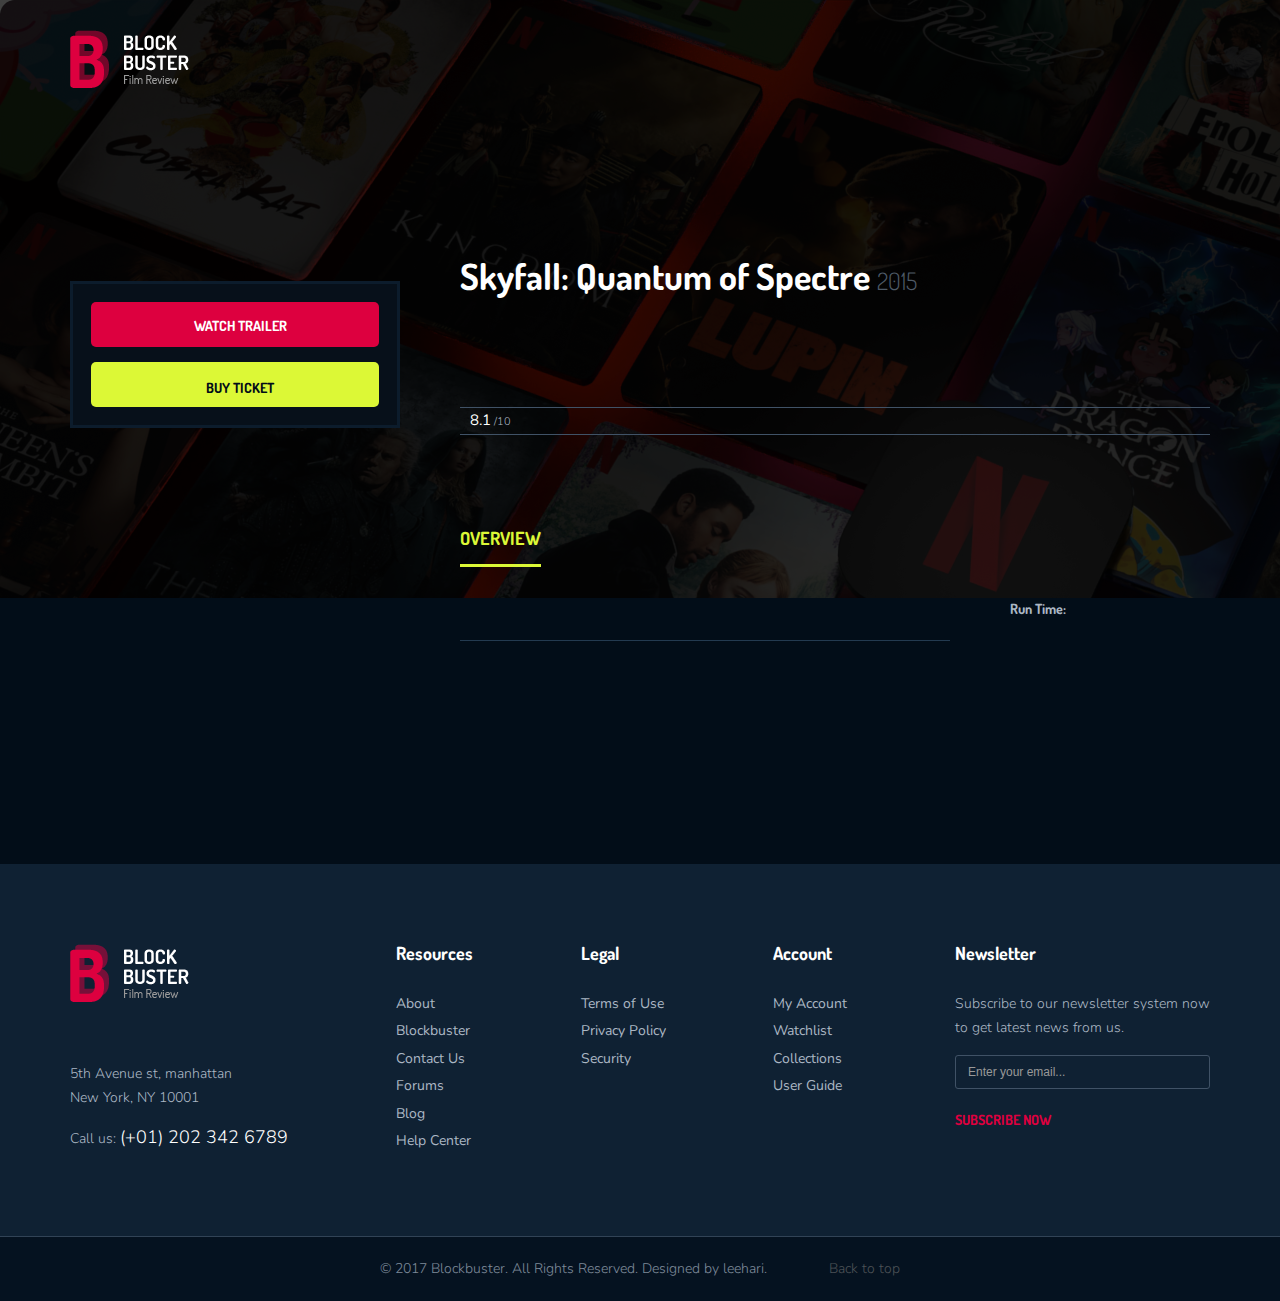
==== moviesingle.html @ 3e3ac603 "in progress" ====
<!DOCTYPE html>
<!--[if IE 7]>
<html class="ie ie7 no-js" lang="en-US">
<![endif]-->
<!--[if IE 8]>
<html class="ie ie8 no-js" lang="en-US">
<![endif]-->
<!--[if !(IE 7) | !(IE 8)  ]><!-->
<html lang="en" class="no-js">
<head>
	<!-- Basic need -->
	<title>Movie Rating</title>
	<meta charset="UTF-8">
	<meta name="description" content="">
	<meta name="keywords" content="">
	<meta name="author" content="">
	<link rel="profile" href="#">

    <!--Google Font-->
    <link rel="stylesheet" href='http://fonts.googleapis.com/css?family=Dosis:400,700,500|Nunito:300,400,600' />
	<!-- Mobile specific meta -->
	<meta name=viewport content="width=device-width, initial-scale=1">
	<meta name="format-detection" content="telephone-no">

	<!-- CSS files -->
	<link rel="stylesheet" href="css/style.css">

</head>
<body>
<!--preloading-->
<div id="preloader">
    <img class="logo" src="images/logo1.png" alt="" width="119" height="58">
    <div id="status">
        <span></span>
        <span></span>
    </div>
</div>
<!--end of preloading-->
<!--login form popup-->
<div class="login-wrapper" id="login-content">
    <div class="login-content">
        <a href="#" class="close">x</a>
        <h3>Login</h3>
        <form method="post" action="login.php">
        	<div class="row">
        		 <label for="username">
                    Username:
                    <input type="text" name="username" id="username" placeholder="Hugh Jackman" pattern="^[a-zA-Z][a-zA-Z0-9-_\.]{8,20}$" required="required" />
                </label>
        	</div>

            <div class="row">
            	<label for="password">
                    Password:
                    <input type="password" name="password" id="password" placeholder="******" pattern="(?=^.{8,}$)((?=.*\d)|(?=.*\W+))(?![.\n])(?=.*[A-Z])(?=.*[a-z]).*$" required="required" />
                </label>
            </div>
            <div class="row">
            	<div class="remember">
					<div>
						<input type="checkbox" name="remember" value="Remember me"><span>Remember me</span>
					</div>
            		<a href="#">Forget password ?</a>
            	</div>
            </div>
           <div class="row">
           	 <button type="submit">Login</button>
           </div>
        </form>
        <div class="row">
        	<p>Or via social</p>
            <div class="social-btn-2">
            	<a class="fb" href="#"><i class="ion-social-facebook"></i>Facebook</a>
            	<a class="tw" href="#"><i class="ion-social-twitter"></i>twitter</a>
            </div>
        </div>
    </div>
</div>
<!--end of login form popup-->
<!--signup form popup-->
<div class="login-wrapper"  id="signup-content">
    <div class="login-content">
        <a href="#" class="close">x</a>
        <h3>sign up</h3>
        <form method="post" action="signup.php">
            <div class="row">
                 <label for="username-2">
                    Username:
                    <input type="text" name="username" id="username-2" placeholder="Hugh Jackman" pattern="^[a-zA-Z][a-zA-Z0-9-_\.]{8,20}$" required="required" />
                </label>
            </div>

            <div class="row">
                <label for="email-2">
                    your email:
                    <input type="password" name="email" id="email-2" placeholder="" pattern="(?=^.{8,}$)((?=.*\d)|(?=.*\W+))(?![.\n])(?=.*[A-Z])(?=.*[a-z]).*$" required="required" />
                </label>
            </div>
             <div class="row">
                <label for="password-2">
                    Password:
                    <input type="password" name="password" id="password-2" placeholder="" pattern="(?=^.{8,}$)((?=.*\d)|(?=.*\W+))(?![.\n])(?=.*[A-Z])(?=.*[a-z]).*$" required="required" />
                </label>
            </div>
             <div class="row">
                <label for="repassword-2">
                    re-type Password:
                    <input type="password" name="password" id="repassword-2" placeholder="" pattern="(?=^.{8,}$)((?=.*\d)|(?=.*\W+))(?![.\n])(?=.*[A-Z])(?=.*[a-z]).*$" required="required" />
                </label>
            </div>
           <div class="row">
             <button type="submit">sign up</button>
           </div>
        </form>
    </div>
</div>
<!--end of signup form popup-->

<!-- BEGIN | Header -->
<header class="ht-header">
	<div class="container">
		<nav class="navbar navbar-default navbar-custom">
				<!-- Brand and toggle get grouped for better mobile display -->
				<div class="navbar-header logo">
				    <div class="navbar-toggle" data-toggle="collapse" data-target="#bs-example-navbar-collapse-1">
					    <span class="sr-only">Toggle navigation</span>
					    <div id="nav-icon1">
							<span></span>
							<span></span>
							<span></span>
						</div>
				    </div>
				    <a href="moviegridfw.html"><img class="logo" src="/images/logo1.png" alt="" width="119" height="58"></a>
			    </div>
				<!-- Collect the nav links, forms, and other content for toggling -->

			<!-- /.navbar-collapse -->
	    </nav>

	</div>
</header>
<!-- END | Header -->

<div class="hero mv-single-hero">
	<div class="container">
		<div class="row">
			<div class="col-md-12">
				<!-- <h1> movie listing - list</h1>
				<ul class="breadcumb">
					<li class="active"><a href="#">Home</a></li>
					<li> <span class="ion-ios-arrow-right"></span> movie listing</li>
				</ul> -->
			</div>
		</div>
	</div>
</div>
<div class="page-single movie-single movie_single">
	<div class="container">
		<div class="row ipad-width2">
			<div class="col-md-4 col-sm-12 col-xs-12">
				<div class="movie-img sticky-sb">
					<img id="details_image" src="" alt="">
					<div class="movie-btn">
						<div class="btn-transform transform-vertical red">
							<div><a href="#" class="item item-1 redbtn"> <i class="ion-play"></i> Watch Trailer</a></div>
							<div><a href="https://www.youtube.com/embed/o-0hcF97wy0" class="item item-2 redbtn fancybox-media hvr-grow"><i class="ion-play"></i></a></div>
						</div>
						<div class="btn-transform transform-vertical">
							<div><a href="#" class="item item-1 yellowbtn"> <i class="ion-card"></i> Buy ticket</a></div>
							<div><a href="#" class="item item-2 yellowbtn"><i class="ion-card"></i></a></div>
						</div>
					</div>
				</div>
			</div>
			<div class="col-md-8 col-sm-12 col-xs-12">
				<div class="movie-single-ct main-content">
					<h1 class="bd-hd">Skyfall: Quantum of Spectre <span>2015</span></h1>
					<div class="social-btn">
						<div class="hover-bnt">
							<div class="hvr-item">
								<a href="#" class="hvr-grow"><i class="ion-social-facebook"></i></a>
								<a href="#" class="hvr-grow"><i class="ion-social-twitter"></i></a>
								<a href="#" class="hvr-grow"><i class="ion-social-googleplus"></i></a>
								<a href="#" class="hvr-grow"><i class="ion-social-youtube"></i></a>
							</div>
						</div>
					</div>
					<div class="movie-rate">
						<div class="rate">
							<i class="ion-android-star"></i>
							<p><span>8.1</span> /10<br>
							</p>
						</div>
					</div>
					<div class="movie-tabs">
						<div class="tabs">
							<ul class="tab-links tabs-mv">
								<li class="active"><a href="#overview">Overview</a></li>
							</ul>
						    <div class="tab-content">
						        <div id="overview" class="tab active">
						            <div class="row">
						            	<div class="col-md-8 col-sm-12 col-xs-12">
						            		<p id="movie_subject"></p>
						            		<div class="title-hd-sm">

											</div>
											<div class="mvsingle-item ov-item">
												<a class="img-lightbox"  data-fancybox-group="gallery" href="images/uploads/image11.jpg" ><img src="/images/uploads/image1.jpg" alt=""></a>
												<a class="img-lightbox"  data-fancybox-group="gallery" href="images/uploads/image21.jpg" ><img src="/images/uploads/image2.jpg" alt=""></a>
												<a class="img-lightbox"  data-fancybox-group="gallery" href="images/uploads/image31.jpg" ><img src="/images/uploads/image3.jpg" alt=""></a>
												<div class="vd-it">
													<img class="vd-img" src="/images/uploads/image4.jpg" alt="">
													<a class="fancybox-media hvr-grow" href="https://www.youtube.com/embed/o-0hcF97wy0"><img src="/images/uploads/play-vd.png" alt=""></a>
												</div>
											</div>
											<!-- movie cast -->
											<div class="mvcast-item">

											</div>
						            	</div>
						            	<div class="col-md-4 col-xs-12 col-sm-12">
						            		<div class="sb-it">
						            			<h6>Run Time:</h6>
						            			<p id="run_time"></p>
						            		</div>
						            		<div class="ads">
												<img src="/images/uploads/ads1.png" alt="">
											</div>
						            	</div>
						            </div>
						        </div>
						        <div id="reviews" class="tab review">
						           <div class="row">
						            	<div class="rv-hd">
						            		<div class="div">
							            		<h3>Related Movies To</h3>
						       	 				<h2>Skyfall: Quantum of Spectre</h2>
							            	</div>
							            	<a href="#" class="redbtn">Write Review</a>
						            	</div>
						            	<div class="topbar-filter">
											<p>Found <span>56 reviews</span> in total</p>
											<label>Filter by:</label>
											<select>
												<option value="popularity">Popularity Descending</option>
												<option value="popularity">Popularity Ascending</option>
												<option value="rating">Rating Descending</option>
												<option value="rating">Rating Ascending</option>
												<option value="date">Release date Descending</option>
												<option value="date">Release date Ascending</option>
											</select>
										</div>
										<div class="mv-user-review-item">
											<div class="user-infor">
												<img src="/images/uploads/userava1.jpg" alt="">
												<div>
													<h3>Best Marvel movie in my opinion</h3>
													<div class="no-star">
														<i class="ion-android-star"></i>
														<i class="ion-android-star"></i>
														<i class="ion-android-star"></i>
														<i class="ion-android-star"></i>
														<i class="ion-android-star"></i>
														<i class="ion-android-star"></i>
														<i class="ion-android-star"></i>
														<i class="ion-android-star"></i>
														<i class="ion-android-star"></i>
														<i class="ion-android-star last"></i>
													</div>
													<p class="time">
														17 December 2016 by <a href="#"> hawaiipierson</a>
													</p>
												</div>
											</div>
											<p>This is by far one of my favorite movies from the MCU. The introduction of new Characters both good and bad also makes the movie more exciting. giving the characters more of a back story can also help audiences relate more to different characters better, and it connects a bond between the audience and actors or characters. Having seen the movie three times does not bother me here as it is as thrilling and exciting every time I am watching it. In other words, the movie is by far better than previous movies (and I do love everything Marvel), the plotting is splendid (they really do out do themselves in each film, there are no problems watching it more than once.</p>
										</div>
						        </div>
						        </div>


						            </div>
					       	 	</div>
					       	 	<div id="media" class="tab">
						        	<div class="row">
										</div>
						        	</div>
					       	 	</div>
					       	 		</div>
					       	 	</div>
						    </div>
						</div>
					</div>
				</div>
			</div>
		</div>
	</div>
</div>
<!-- footer section-->
<footer class="ht-footer">
	<div class="container">
		<div class="flex-parent-ft">
			<div class="flex-child-ft item1">
				 <a href="index.html"><img class="logo" src="images/logo1.png" alt=""></a>
				 <p>5th Avenue st, manhattan<br>
				New York, NY 10001</p>
				<p>Call us: <a href="#">(+01) 202 342 6789</a></p>
			</div>
			<div class="flex-child-ft item2">
				<h4>Resources</h4>
				<ul>
					<li><a href="#">About</a></li>
					<li><a href="#">Blockbuster</a></li>
					<li><a href="#">Contact Us</a></li>
					<li><a href="#">Forums</a></li>
					<li><a href="#">Blog</a></li>
					<li><a href="#">Help Center</a></li>
				</ul>
			</div>
			<div class="flex-child-ft item3">
				<h4>Legal</h4>
				<ul>
					<li><a href="#">Terms of Use</a></li>
					<li><a href="#">Privacy Policy</a></li>
					<li><a href="#">Security</a></li>
				</ul>
			</div>
			<div class="flex-child-ft item4">
				<h4>Account</h4>
				<ul>
					<li><a href="#">My Account</a></li>
					<li><a href="#">Watchlist</a></li>
					<li><a href="#">Collections</a></li>
					<li><a href="#">User Guide</a></li>
				</ul>
			</div>
			<div class="flex-child-ft item5">
				<h4>Newsletter</h4>
				<p>Subscribe to our newsletter system now <br> to get latest news from us.</p>
				<form action="#">
					<input type="text" placeholder="Enter your email...">
				</form>
				<a href="#" class="btn">Subscribe now <i class="ion-ios-arrow-forward"></i></a>
			</div>
		</div>
	</div>
	<div class="ft-copyright">
		<div class="ft-left">
			<p>© 2017 Blockbuster. All Rights Reserved. Designed by leehari.</p>
		</div>
		<div class="backtotop">
			<p><a href="#" id="back-to-top">Back to top  <i class="ion-ios-arrow-thin-up"></i></a></p>
		</div>
	</div>
</footer>
<!-- end of footer section-->

<script src="js/jquery.js"></script>
<script src="js/plugins.js"></script>
<script src="js/plugins2.js"></script>
<script src="js/custom.js"></script>
</body>
</html>
---- css/style.css ----
/* ---------------- TABLE OF CONTENT ----------------------
	-----------------------------------------------------------
	-----------------------------------------------------------


	0. FRAMEWORK

	1. BASE
	   1.1. BASE
	   1.2. TYPOGRAPHY

	2. COMPONENT
	   2.1. PLUGINS
	   2.2. COMMON
	   2.3. MODULES

	3. SKELETON
	   3.1. PAGE
	   3.2. HEADER
	   3.3. FOOTER


	-----------------------------------------------------------
	-----------------------------------------------------------
------------------- END TABLE OF CONTENT ------------------*/
/* I. FRAMEWORK
***********************/
/*!
 * Bootstrap v3.3.5 (http://getbootstrap.com)
 * Copyright 2011-2015 Twitter, Inc.
 * Licensed under MIT (https://github.com/twbs/bootstrap/blob/master/LICENSE)
 */
/*! Source: https://github.com/h5bp/html5-boilerplate/blob/master/src/css/main.css */
@media print {
  *,
  *:before,
  *:after {
    background: transparent !important;
    color: #000 !important;
    box-shadow: none !important;
    text-shadow: none !important;
  }
  a,
  a:visited {
    text-decoration: underline;
  }
  a[href]:after {
    content: " (" attr(href) ")";
  }
  abbr[title]:after {
    content: " (" attr(title) ")";
  }
  a[href^="#"]:after,
  a[href^="javascript:"]:after {
    content: "";
  }
  pre,
  blockquote {
    border: 1px solid #999;
    page-break-inside: avoid;
  }
  thead {
    display: table-header-group;
  }
  tr,
  img {
    page-break-inside: avoid;
  }
  img {
    max-width: 100% !important;
  }
  p,
  h2,
  h3 {
    orphans: 3;
    widows: 3;
  }
  h2,
  h3 {
    page-break-after: avoid;
  }
  .navbar {
    display: none;
  }
  .btn > .caret,
  .dropup > .btn > .caret {
    border-top-color: #000 !important;
  }
  .label {
    border: 1px solid #000;
  }
  .table {
    border-collapse: collapse !important;
  }
  .table td,
  .table th {
    background-color: #fff !important;
  }
  .table-bordered th,
  .table-bordered td {
    border: 1px solid #ddd !important;
  }
}
.container {
  margin-right: auto;
  margin-left: auto;
  padding-left: 15px;
  padding-right: 15px;
}
@media (min-width: 768px) {
  .container {
    width: 750px;
  }
}
@media (min-width: 992px) {
  .container {
    width: 970px;
  }
}
@media (min-width: 1200px) {
  .container {
    width: 1170px;
  }
}
.container-fluid {
  margin-right: auto;
  margin-left: auto;
  padding-left: 15px;
  padding-right: 15px;
}
.row {
  margin-left: -15px;
  margin-right: -15px;
}
.col-xs-1, .col-sm-1, .col-md-1, .col-lg-1, .col-xs-2, .col-sm-2, .col-md-2, .col-lg-2, .col-xs-3, .col-sm-3, .col-md-3, .col-lg-3, .col-xs-4, .col-sm-4, .col-md-4, .col-lg-4, .col-xs-5, .col-sm-5, .col-md-5, .col-lg-5, .col-xs-6, .col-sm-6, .col-md-6, .col-lg-6, .col-xs-7, .col-sm-7, .col-md-7, .col-lg-7, .col-xs-8, .col-sm-8, .col-md-8, .col-lg-8, .col-xs-9, .col-sm-9, .col-md-9, .col-lg-9, .col-xs-10, .col-sm-10, .col-md-10, .col-lg-10, .col-xs-11, .col-sm-11, .col-md-11, .col-lg-11, .col-xs-12, .col-sm-12, .col-md-12, .col-lg-12 {
  position: relative;
  min-height: 1px;
  padding-left: 15px;
  padding-right: 15px;
}
.col-xs-1, .col-xs-2, .col-xs-3, .col-xs-4, .col-xs-5, .col-xs-6, .col-xs-7, .col-xs-8, .col-xs-9, .col-xs-10, .col-xs-11, .col-xs-12 {
  float: left;
}
.col-xs-12 {
  width: 100%;
}
.col-xs-11 {
  width: 91.66666667%;
}
.col-xs-10 {
  width: 83.33333333%;
}
.col-xs-9 {
  width: 75%;
}
.col-xs-8 {
  width: 66.66666667%;
}
.col-xs-7 {
  width: 58.33333333%;
}
.col-xs-6 {
  width: 50%;
}
.col-xs-5 {
  width: 41.66666667%;
}
.col-xs-4 {
  width: 33.33333333%;
}
.col-xs-3 {
  width: 25%;
}
.col-xs-2 {
  width: 16.66666667%;
}
.col-xs-1 {
  width: 8.33333333%;
}
.col-xs-pull-12 {
  right: 100%;
}
.col-xs-pull-11 {
  right: 91.66666667%;
}
.col-xs-pull-10 {
  right: 83.33333333%;
}
.col-xs-pull-9 {
  right: 75%;
}
.col-xs-pull-8 {
  right: 66.66666667%;
}
.col-xs-pull-7 {
  right: 58.33333333%;
}
.col-xs-pull-6 {
  right: 50%;
}
.col-xs-pull-5 {
  right: 41.66666667%;
}
.col-xs-pull-4 {
  right: 33.33333333%;
}
.col-xs-pull-3 {
  right: 25%;
}
.col-xs-pull-2 {
  right: 16.66666667%;
}
.col-xs-pull-1 {
  right: 8.33333333%;
}
.col-xs-pull-0 {
  right: auto;
}
.col-xs-push-12 {
  left: 100%;
}
.col-xs-push-11 {
  left: 91.66666667%;
}
.col-xs-push-10 {
  left: 83.33333333%;
}
.col-xs-push-9 {
  left: 75%;
}
.col-xs-push-8 {
  left: 66.66666667%;
}
.col-xs-push-7 {
  left: 58.33333333%;
}
.col-xs-push-6 {
  left: 50%;
}
.col-xs-push-5 {
  left: 41.66666667%;
}
.col-xs-push-4 {
  left: 33.33333333%;
}
.col-xs-push-3 {
  left: 25%;
}
.col-xs-push-2 {
  left: 16.66666667%;
}
.col-xs-push-1 {
  left: 8.33333333%;
}
.col-xs-push-0 {
  left: auto;
}
.col-xs-offset-12 {
  margin-left: 100%;
}
.col-xs-offset-11 {
  margin-left: 91.66666667%;
}
.col-xs-offset-10 {
  margin-left: 83.33333333%;
}
.col-xs-offset-9 {
  margin-left: 75%;
}
.col-xs-offset-8 {
  margin-left: 66.66666667%;
}
.col-xs-offset-7 {
  margin-left: 58.33333333%;
}
.col-xs-offset-6 {
  margin-left: 50%;
}
.col-xs-offset-5 {
  margin-left: 41.66666667%;
}
.col-xs-offset-4 {
  margin-left: 33.33333333%;
}
.col-xs-offset-3 {
  margin-left: 25%;
}
.col-xs-offset-2 {
  margin-left: 16.66666667%;
}
.col-xs-offset-1 {
  margin-left: 8.33333333%;
}
.col-xs-offset-0 {
  margin-left: 0%;
}
@media (min-width: 768px) {
  .col-sm-1, .col-sm-2, .col-sm-3, .col-sm-4, .col-sm-5, .col-sm-6, .col-sm-7, .col-sm-8, .col-sm-9, .col-sm-10, .col-sm-11, .col-sm-12 {
    float: left;
  }
  .col-sm-12 {
    width: 100%;
  }
  .col-sm-11 {
    width: 91.66666667%;
  }
  .col-sm-10 {
    width: 83.33333333%;
  }
  .col-sm-9 {
    width: 75%;
  }
  .col-sm-8 {
    width: 66.66666667%;
  }
  .col-sm-7 {
    width: 58.33333333%;
  }
  .col-sm-6 {
    width: 50%;
  }
  .col-sm-5 {
    width: 41.66666667%;
  }
  .col-sm-4 {
    width: 33.33333333%;
  }
  .col-sm-3 {
    width: 25%;
  }
  .col-sm-2 {
    width: 16.66666667%;
  }
  .col-sm-1 {
    width: 8.33333333%;
  }
  .col-sm-pull-12 {
    right: 100%;
  }
  .col-sm-pull-11 {
    right: 91.66666667%;
  }
  .col-sm-pull-10 {
    right: 83.33333333%;
  }
  .col-sm-pull-9 {
    right: 75%;
  }
  .col-sm-pull-8 {
    right: 66.66666667%;
  }
  .col-sm-pull-7 {
    right: 58.33333333%;
  }
  .col-sm-pull-6 {
    right: 50%;
  }
  .col-sm-pull-5 {
    right: 41.66666667%;
  }
  .col-sm-pull-4 {
    right: 33.33333333%;
  }
  .col-sm-pull-3 {
    right: 25%;
  }
  .col-sm-pull-2 {
    right: 16.66666667%;
  }
  .col-sm-pull-1 {
    right: 8.33333333%;
  }
  .col-sm-pull-0 {
    right: auto;
  }
  .col-sm-push-12 {
    left: 100%;
  }
  .col-sm-push-11 {
    left: 91.66666667%;
  }
  .col-sm-push-10 {
    left: 83.33333333%;
  }
  .col-sm-push-9 {
    left: 75%;
  }
  .col-sm-push-8 {
    left: 66.66666667%;
  }
  .col-sm-push-7 {
    left: 58.33333333%;
  }
  .col-sm-push-6 {
    left: 50%;
  }
  .col-sm-push-5 {
    left: 41.66666667%;
  }
  .col-sm-push-4 {
    left: 33.33333333%;
  }
  .col-sm-push-3 {
    left: 25%;
  }
  .col-sm-push-2 {
    left: 16.66666667%;
  }
  .col-sm-push-1 {
    left: 8.33333333%;
  }
  .col-sm-push-0 {
    left: auto;
  }
  .col-sm-offset-12 {
    margin-left: 100%;
  }
  .col-sm-offset-11 {
    margin-left: 91.66666667%;
  }
  .col-sm-offset-10 {
    margin-left: 83.33333333%;
  }
  .col-sm-offset-9 {
    margin-left: 75%;
  }
  .col-sm-offset-8 {
    margin-left: 66.66666667%;
  }
  .col-sm-offset-7 {
    margin-left: 58.33333333%;
  }
  .col-sm-offset-6 {
    margin-left: 50%;
  }
  .col-sm-offset-5 {
    margin-left: 41.66666667%;
  }
  .col-sm-offset-4 {
    margin-left: 33.33333333%;
  }
  .col-sm-offset-3 {
    margin-left: 25%;
  }
  .col-sm-offset-2 {
    margin-left: 16.66666667%;
  }
  .col-sm-offset-1 {
    margin-left: 8.33333333%;
  }
  .col-sm-offset-0 {
    margin-left: 0%;
  }
}
@media (min-width: 992px) {
  .col-md-1, .col-md-2, .col-md-3, .col-md-4, .col-md-5, .col-md-6, .col-md-7, .col-md-8, .col-md-9, .col-md-10, .col-md-11, .col-md-12 {
    float: left;
  }
  .col-md-12 {
    width: 100%;
  }
  .col-md-11 {
    width: 91.66666667%;
  }
  .col-md-10 {
    width: 83.33333333%;
  }
  .col-md-9 {
    width: 75%;
  }
  .col-md-8 {
    width: 66.66666667%;
  }
  .col-md-7 {
    width: 58.33333333%;
  }
  .col-md-6 {
    width: 50%;
  }
  .col-md-5 {
    width: 41.66666667%;
  }
  .col-md-4 {
    width: 33.33333333%;
  }
  .col-md-3 {
    width: 25%;
  }
  .col-md-2 {
    width: 16.66666667%;
  }
  .col-md-1 {
    width: 8.33333333%;
  }
  .col-md-pull-12 {
    right: 100%;
  }
  .col-md-pull-11 {
    right: 91.66666667%;
  }
  .col-md-pull-10 {
    right: 83.33333333%;
  }
  .col-md-pull-9 {
    right: 75%;
  }
  .col-md-pull-8 {
    right: 66.66666667%;
  }
  .col-md-pull-7 {
    right: 58.33333333%;
  }
  .col-md-pull-6 {
    right: 50%;
  }
  .col-md-pull-5 {
    right: 41.66666667%;
  }
  .col-md-pull-4 {
    right: 33.33333333%;
  }
  .col-md-pull-3 {
    right: 25%;
  }
  .col-md-pull-2 {
    right: 16.66666667%;
  }
  .col-md-pull-1 {
    right: 8.33333333%;
  }
  .col-md-pull-0 {
    right: auto;
  }
  .col-md-push-12 {
    left: 100%;
  }
  .col-md-push-11 {
    left: 91.66666667%;
  }
  .col-md-push-10 {
    left: 83.33333333%;
  }
  .col-md-push-9 {
    left: 75%;
  }
  .col-md-push-8 {
    left: 66.66666667%;
  }
  .col-md-push-7 {
    left: 58.33333333%;
  }
  .col-md-push-6 {
    left: 50%;
  }
  .col-md-push-5 {
    left: 41.66666667%;
  }
  .col-md-push-4 {
    left: 33.33333333%;
  }
  .col-md-push-3 {
    left: 25%;
  }
  .col-md-push-2 {
    left: 16.66666667%;
  }
  .col-md-push-1 {
    left: 8.33333333%;
  }
  .col-md-push-0 {
    left: auto;
  }
  .col-md-offset-12 {
    margin-left: 100%;
  }
  .col-md-offset-11 {
    margin-left: 91.66666667%;
  }
  .col-md-offset-10 {
    margin-left: 83.33333333%;
  }
  .col-md-offset-9 {
    margin-left: 75%;
  }
  .col-md-offset-8 {
    margin-left: 66.66666667%;
  }
  .col-md-offset-7 {
    margin-left: 58.33333333%;
  }
  .col-md-offset-6 {
    margin-left: 50%;
  }
  .col-md-offset-5 {
    margin-left: 41.66666667%;
  }
  .col-md-offset-4 {
    margin-left: 33.33333333%;
  }
  .col-md-offset-3 {
    margin-left: 25%;
  }
  .col-md-offset-2 {
    margin-left: 16.66666667%;
  }
  .col-md-offset-1 {
    margin-left: 8.33333333%;
  }
  .col-md-offset-0 {
    margin-left: 0%;
  }
}
@media (min-width: 1200px) {
  .col-lg-1, .col-lg-2, .col-lg-3, .col-lg-4, .col-lg-5, .col-lg-6, .col-lg-7, .col-lg-8, .col-lg-9, .col-lg-10, .col-lg-11, .col-lg-12 {
    float: left;
  }
  .col-lg-12 {
    width: 100%;
  }
  .col-lg-11 {
    width: 91.66666667%;
  }
  .col-lg-10 {
    width: 83.33333333%;
  }
  .col-lg-9 {
    width: 75%;
  }
  .col-lg-8 {
    width: 66.66666667%;
  }
  .col-lg-7 {
    width: 58.33333333%;
  }
  .col-lg-6 {
    width: 50%;
  }
  .col-lg-5 {
    width: 41.66666667%;
  }
  .col-lg-4 {
    width: 33.33333333%;
  }
  .col-lg-3 {
    width: 25%;
  }
  .col-lg-2 {
    width: 16.66666667%;
  }
  .col-lg-1 {
    width: 8.33333333%;
  }
  .col-lg-pull-12 {
    right: 100%;
  }
  .col-lg-pull-11 {
    right: 91.66666667%;
  }
  .col-lg-pull-10 {
    right: 83.33333333%;
  }
  .col-lg-pull-9 {
    right: 75%;
  }
  .col-lg-pull-8 {
    right: 66.66666667%;
  }
  .col-lg-pull-7 {
    right: 58.33333333%;
  }
  .col-lg-pull-6 {
    right: 50%;
  }
  .col-lg-pull-5 {
    right: 41.66666667%;
  }
  .col-lg-pull-4 {
    right: 33.33333333%;
  }
  .col-lg-pull-3 {
    right: 25%;
  }
  .col-lg-pull-2 {
    right: 16.66666667%;
  }
  .col-lg-pull-1 {
    right: 8.33333333%;
  }
  .col-lg-pull-0 {
    right: auto;
  }
  .col-lg-push-12 {
    left: 100%;
  }
  .col-lg-push-11 {
    left: 91.66666667%;
  }
  .col-lg-push-10 {
    left: 83.33333333%;
  }
  .col-lg-push-9 {
    left: 75%;
  }
  .col-lg-push-8 {
    left: 66.66666667%;
  }
  .col-lg-push-7 {
    left: 58.33333333%;
  }
  .col-lg-push-6 {
    left: 50%;
  }
  .col-lg-push-5 {
    left: 41.66666667%;
  }
  .col-lg-push-4 {
    left: 33.33333333%;
  }
  .col-lg-push-3 {
    left: 25%;
  }
  .col-lg-push-2 {
    left: 16.66666667%;
  }
  .col-lg-push-1 {
    left: 8.33333333%;
  }
  .col-lg-push-0 {
    left: auto;
  }
  .col-lg-offset-12 {
    margin-left: 100%;
  }
  .col-lg-offset-11 {
    margin-left: 91.66666667%;
  }
  .col-lg-offset-10 {
    margin-left: 83.33333333%;
  }
  .col-lg-offset-9 {
    margin-left: 75%;
  }
  .col-lg-offset-8 {
    margin-left: 66.66666667%;
  }
  .col-lg-offset-7 {
    margin-left: 58.33333333%;
  }
  .col-lg-offset-6 {
    margin-left: 50%;
  }
  .col-lg-offset-5 {
    margin-left: 41.66666667%;
  }
  .col-lg-offset-4 {
    margin-left: 33.33333333%;
  }
  .col-lg-offset-3 {
    margin-left: 25%;
  }
  .col-lg-offset-2 {
    margin-left: 16.66666667%;
  }
  .col-lg-offset-1 {
    margin-left: 8.33333333%;
  }
  .col-lg-offset-0 {
    margin-left: 0%;
  }
}
table {
  background-color: transparent;
}
caption {
  padding-top: 8px;
  padding-bottom: 8px;
  color: #777777;
  text-align: left;
}
th {
  text-align: left;
}
.table {
  width: 100%;
  max-width: 100%;
  margin-bottom: 20px;
}
.table > thead > tr > th,
.table > tbody > tr > th,
.table > tfoot > tr > th,
.table > thead > tr > td,
.table > tbody > tr > td,
.table > tfoot > tr > td {
  padding: 8px;
  line-height: 1.42857143;
  vertical-align: top;
  border-top: 1px solid #ddd;
}
.table > thead > tr > th {
  vertical-align: bottom;
  border-bottom: 2px solid #ddd;
}
.table > caption + thead > tr:first-child > th,
.table > colgroup + thead > tr:first-child > th,
.table > thead:first-child > tr:first-child > th,
.table > caption + thead > tr:first-child > td,
.table > colgroup + thead > tr:first-child > td,
.table > thead:first-child > tr:first-child > td {
  border-top: 0;
}
.table > tbody + tbody {
  border-top: 2px solid #ddd;
}
.table .table {
  background-color: #06121e;
}
.table-condensed > thead > tr > th,
.table-condensed > tbody > tr > th,
.table-condensed > tfoot > tr > th,
.table-condensed > thead > tr > td,
.table-condensed > tbody > tr > td,
.table-condensed > tfoot > tr > td {
  padding: 5px;
}
.table-bordered {
  border: 1px solid #ddd;
}
.table-bordered > thead > tr > th,
.table-bordered > tbody > tr > th,
.table-bordered > tfoot > tr > th,
.table-bordered > thead > tr > td,
.table-bordered > tbody > tr > td,
.table-bordered > tfoot > tr > td {
  border: 1px solid #ddd;
}
.table-bordered > thead > tr > th,
.table-bordered > thead > tr > td {
  border-bottom-width: 2px;
}
.table-striped > tbody > tr:nth-of-type(odd) {
  background-color: #f9f9f9;
}
.table-hover > tbody > tr:hover {
  background-color: #f5f5f5;
}
table col[class*="col-"] {
  position: static;
  float: none;
  display: table-column;
}
table td[class*="col-"],
table th[class*="col-"] {
  position: static;
  float: none;
  display: table-cell;
}
.table > thead > tr > td.active,
.table > tbody > tr > td.active,
.table > tfoot > tr > td.active,
.table > thead > tr > th.active,
.table > tbody > tr > th.active,
.table > tfoot > tr > th.active,
.table > thead > tr.active > td,
.table > tbody > tr.active > td,
.table > tfoot > tr.active > td,
.table > thead > tr.active > th,
.table > tbody > tr.active > th,
.table > tfoot > tr.active > th {
  background-color: #f5f5f5;
}
.table-hover > tbody > tr > td.active:hover,
.table-hover > tbody > tr > th.active:hover,
.table-hover > tbody > tr.active:hover > td,
.table-hover > tbody > tr:hover > .active,
.table-hover > tbody > tr.active:hover > th {
  background-color: #e8e8e8;
}
.table > thead > tr > td.success,
.table > tbody > tr > td.success,
.table > tfoot > tr > td.success,
.table > thead > tr > th.success,
.table > tbody > tr > th.success,
.table > tfoot > tr > th.success,
.table > thead > tr.success > td,
.table > tbody > tr.success > td,
.table > tfoot > tr.success > td,
.table > thead > tr.success > th,
.table > tbody > tr.success > th,
.table > tfoot > tr.success > th {
  background-color: #dff0d8;
}
.table-hover > tbody > tr > td.success:hover,
.table-hover > tbody > tr > th.success:hover,
.table-hover > tbody > tr.success:hover > td,
.table-hover > tbody > tr:hover > .success,
.table-hover > tbody > tr.success:hover > th {
  background-color: #d0e9c6;
}
.table > thead > tr > td.info,
.table > tbody > tr > td.info,
.table > tfoot > tr > td.info,
.table > thead > tr > th.info,
.table > tbody > tr > th.info,
.table > tfoot > tr > th.info,
.table > thead > tr.info > td,
.table > tbody > tr.info > td,
.table > tfoot > tr.info > td,
.table > thead > tr.info > th,
.table > tbody > tr.info > th,
.table > tfoot > tr.info > th {
  background-color: #d9edf7;
}
.table-hover > tbody > tr > td.info:hover,
.table-hover > tbody > tr > th.info:hover,
.table-hover > tbody > tr.info:hover > td,
.table-hover > tbody > tr:hover > .info,
.table-hover > tbody > tr.info:hover > th {
  background-color: #c4e3f3;
}
.table > thead > tr > td.warning,
.table > tbody > tr > td.warning,
.table > tfoot > tr > td.warning,
.table > thead > tr > th.warning,
.table > tbody > tr > th.warning,
.table > tfoot > tr > th.warning,
.table > thead > tr.warning > td,
.table > tbody > tr.warning > td,
.table > tfoot > tr.warning > td,
.table > thead > tr.warning > th,
.table > tbody > tr.warning > th,
.table > tfoot > tr.warning > th {
  background-color: #fcf8e3;
}
.table-hover > tbody > tr > td.warning:hover,
.table-hover > tbody > tr > th.warning:hover,
.table-hover > tbody > tr.warning:hover > td,
.table-hover > tbody > tr:hover > .warning,
.table-hover > tbody > tr.warning:hover > th {
  background-color: #faf2cc;
}
.table > thead > tr > td.danger,
.table > tbody > tr > td.danger,
.table > tfoot > tr > td.danger,
.table > thead > tr > th.danger,
.table > tbody > tr > th.danger,
.table > tfoot > tr > th.danger,
.table > thead > tr.danger > td,
.table > tbody > tr.danger > td,
.table > tfoot > tr.danger > td,
.table > thead > tr.danger > th,
.table > tbody > tr.danger > th,
.table > tfoot > tr.danger > th {
  background-color: #f2dede;
}
.table-hover > tbody > tr > td.danger:hover,
.table-hover > tbody > tr > th.danger:hover,
.table-hover > tbody > tr.danger:hover > td,
.table-hover > tbody > tr:hover > .danger,
.table-hover > tbody > tr.danger:hover > th {
  background-color: #ebcccc;
}
.table-responsive {
  overflow-x: auto;
  min-height: 0.01%;
}
@media screen and (max-width: 767px) {
  .table-responsive {
    width: 100%;
    margin-bottom: 15px;
    overflow-y: hidden;
    -ms-overflow-style: -ms-autohiding-scrollbar;
    border: 1px solid #ddd;
  }
  .table-responsive > .table {
    margin-bottom: 0;
  }
  .table-responsive > .table > thead > tr > th,
  .table-responsive > .table > tbody > tr > th,
  .table-responsive > .table > tfoot > tr > th,
  .table-responsive > .table > thead > tr > td,
  .table-responsive > .table > tbody > tr > td,
  .table-responsive > .table > tfoot > tr > td {
    white-space: nowrap;
  }
  .table-responsive > .table-bordered {
    border: 0;
  }
  .table-responsive > .table-bordered > thead > tr > th:first-child,
  .table-responsive > .table-bordered > tbody > tr > th:first-child,
  .table-responsive > .table-bordered > tfoot > tr > th:first-child,
  .table-responsive > .table-bordered > thead > tr > td:first-child,
  .table-responsive > .table-bordered > tbody > tr > td:first-child,
  .table-responsive > .table-bordered > tfoot > tr > td:first-child {
    border-left: 0;
  }
  .table-responsive > .table-bordered > thead > tr > th:last-child,
  .table-responsive > .table-bordered > tbody > tr > th:last-child,
  .table-responsive > .table-bordered > tfoot > tr > th:last-child,
  .table-responsive > .table-bordered > thead > tr > td:last-child,
  .table-responsive > .table-bordered > tbody > tr > td:last-child,
  .table-responsive > .table-bordered > tfoot > tr > td:last-child {
    border-right: 0;
  }
  .table-responsive > .table-bordered > tbody > tr:last-child > th,
  .table-responsive > .table-bordered > tfoot > tr:last-child > th,
  .table-responsive > .table-bordered > tbody > tr:last-child > td,
  .table-responsive > .table-bordered > tfoot > tr:last-child > td {
    border-bottom: 0;
  }
}
fieldset {
  padding: 0;
  margin: 0;
  border: 0;
  min-width: 0;
}
legend {
  display: block;
  width: 100%;
  padding: 0;
  margin-bottom: 20px;
  font-size: 21px;
  line-height: inherit;
  color: #333333;
  border: 0;
  border-bottom: 1px solid #e5e5e5;
}
label {
  display: inline-block;
  max-width: 100%;
  margin-bottom: 5px;
  font-weight: bold;
}
input[type="search"] {
  -ms-box-sizing: border-box;
  -moz-box-sizing: border-box;
  -webkit-box-sizing: border-box;
  box-sizing: border-box;
}
input[type="radio"],
input[type="checkbox"] {
  margin: 4px 0 0;
  margin-top: 1px \9;
  line-height: normal;
}
input[type="file"] {
  display: block;
}
input[type="range"] {
  display: block;
  width: 100%;
}
select[multiple],
select[size] {
  height: auto;
}
input[type="file"]:focus,
input[type="radio"]:focus,
input[type="checkbox"]:focus {
  outline: thin dotted;
  outline: 5px auto -webkit-focus-ring-color;
  outline-offset: -2px;
}
output {
  display: block;
  padding-top: 7px;
  font-size: 14px;
  line-height: 1.42857143;
  color: #555555;
}
select,
textarea,
input[type="text"],
input[type="password"],
input[type="datetime"],
input[type="datetime-local"],
input[type="date"],
input[type="month"],
input[type="time"],
input[type="week"],
input[type="number"],
input[type="email"],
input[type="url"],
input[type="search"],
input[type="tel"],
input[type="color"],
.form-control {
  display: block;
  width: 100%;
  height: 34px;
  padding: 6px 12px;
  font-size: 14px;
  line-height: 1.42857143;
  color: #555555;
  background-color: #fff;
  background-image: none;
  border: 1px solid #aaa;
  -webkit-transition: border-color ease-in-out .15s, box-shadow ease-in-out .15s;
  -o-transition: border-color ease-in-out .15s, box-shadow ease-in-out .15s;
  transition: border-color ease-in-out .15s, box-shadow ease-in-out .15s;
  -webkit-transition: border-color ease-in-out .15s, box-shadow ease-in-out .15s 0.3s ease-out;
  -moz-transition: border-color ease-in-out .15s, box-shadow ease-in-out .15s 0.3s ease-out;
  -o-transition: border-color ease-in-out .15s, box-shadow ease-in-out .15s 0.3s ease-out;
  transition: border-color ease-in-out .15s, box-shadow ease-in-out .15s 0.3s ease-out;
}
select:focus,
textarea:focus,
input[type="text"]:focus,
input[type="password"]:focus,
input[type="datetime"]:focus,
input[type="datetime-local"]:focus,
input[type="date"]:focus,
input[type="month"]:focus,
input[type="time"]:focus,
input[type="week"]:focus,
input[type="number"]:focus,
input[type="email"]:focus,
input[type="url"]:focus,
input[type="search"]:focus,
input[type="tel"]:focus,
input[type="color"]:focus,
.form-control:focus {
  border-color: #66afe9;
  outline: 0;
}
select::-moz-placeholder,
textarea::-moz-placeholder,
input[type="text"]::-moz-placeholder,
input[type="password"]::-moz-placeholder,
input[type="datetime"]::-moz-placeholder,
input[type="datetime-local"]::-moz-placeholder,
input[type="date"]::-moz-placeholder,
input[type="month"]::-moz-placeholder,
input[type="time"]::-moz-placeholder,
input[type="week"]::-moz-placeholder,
input[type="number"]::-moz-placeholder,
input[type="email"]::-moz-placeholder,
input[type="url"]::-moz-placeholder,
input[type="search"]::-moz-placeholder,
input[type="tel"]::-moz-placeholder,
input[type="color"]::-moz-placeholder,
.form-control::-moz-placeholder {
  color: #999;
  opacity: 1;
}
select:-ms-input-placeholder,
textarea:-ms-input-placeholder,
input[type="text"]:-ms-input-placeholder,
input[type="password"]:-ms-input-placeholder,
input[type="datetime"]:-ms-input-placeholder,
input[type="datetime-local"]:-ms-input-placeholder,
input[type="date"]:-ms-input-placeholder,
input[type="month"]:-ms-input-placeholder,
input[type="time"]:-ms-input-placeholder,
input[type="week"]:-ms-input-placeholder,
input[type="number"]:-ms-input-placeholder,
input[type="email"]:-ms-input-placeholder,
input[type="url"]:-ms-input-placeholder,
input[type="search"]:-ms-input-placeholder,
input[type="tel"]:-ms-input-placeholder,
input[type="color"]:-ms-input-placeholder,
.form-control:-ms-input-placeholder {
  color: #999;
}
select::-webkit-input-placeholder,
textarea::-webkit-input-placeholder,
input[type="text"]::-webkit-input-placeholder,
input[type="password"]::-webkit-input-placeholder,
input[type="datetime"]::-webkit-input-placeholder,
input[type="datetime-local"]::-webkit-input-placeholder,
input[type="date"]::-webkit-input-placeholder,
input[type="month"]::-webkit-input-placeholder,
input[type="time"]::-webkit-input-placeholder,
input[type="week"]::-webkit-input-placeholder,
input[type="number"]::-webkit-input-placeholder,
input[type="email"]::-webkit-input-placeholder,
input[type="url"]::-webkit-input-placeholder,
input[type="search"]::-webkit-input-placeholder,
input[type="tel"]::-webkit-input-placeholder,
input[type="color"]::-webkit-input-placeholder,
.form-control::-webkit-input-placeholder {
  color: #999;
}
select:-moz-placeholder,
textarea:-moz-placeholder,
input[type="text"]:-moz-placeholder,
input[type="password"]:-moz-placeholder,
input[type="datetime"]:-moz-placeholder,
input[type="datetime-local"]:-moz-placeholder,
input[type="date"]:-moz-placeholder,
input[type="month"]:-moz-placeholder,
input[type="time"]:-moz-placeholder,
input[type="week"]:-moz-placeholder,
input[type="number"]:-moz-placeholder,
input[type="email"]:-moz-placeholder,
input[type="url"]:-moz-placeholder,
input[type="search"]:-moz-placeholder,
input[type="tel"]:-moz-placeholder,
input[type="color"]:-moz-placeholder,
.form-control:-moz-placeholder {
  color: #999;
}
select::-moz-placeholder,
textarea::-moz-placeholder,
input[type="text"]::-moz-placeholder,
input[type="password"]::-moz-placeholder,
input[type="datetime"]::-moz-placeholder,
input[type="datetime-local"]::-moz-placeholder,
input[type="date"]::-moz-placeholder,
input[type="month"]::-moz-placeholder,
input[type="time"]::-moz-placeholder,
input[type="week"]::-moz-placeholder,
input[type="number"]::-moz-placeholder,
input[type="email"]::-moz-placeholder,
input[type="url"]::-moz-placeholder,
input[type="search"]::-moz-placeholder,
input[type="tel"]::-moz-placeholder,
input[type="color"]::-moz-placeholder,
.form-control::-moz-placeholder {
  color: #999;
}
select:-ms-input-placeholder,
textarea:-ms-input-placeholder,
input[type="text"]:-ms-input-placeholder,
input[type="password"]:-ms-input-placeholder,
input[type="datetime"]:-ms-input-placeholder,
input[type="datetime-local"]:-ms-input-placeholder,
input[type="date"]:-ms-input-placeholder,
input[type="month"]:-ms-input-placeholder,
input[type="time"]:-ms-input-placeholder,
input[type="week"]:-ms-input-placeholder,
input[type="number"]:-ms-input-placeholder,
input[type="email"]:-ms-input-placeholder,
input[type="url"]:-ms-input-placeholder,
input[type="search"]:-ms-input-placeholder,
input[type="tel"]:-ms-input-placeholder,
input[type="color"]:-ms-input-placeholder,
.form-control:-ms-input-placeholder {
  color: #999;
}
select::-webkit-input-placeholder,
textarea::-webkit-input-placeholder,
input[type="text"]::-webkit-input-placeholder,
input[type="password"]::-webkit-input-placeholder,
input[type="datetime"]::-webkit-input-placeholder,
input[type="datetime-local"]::-webkit-input-placeholder,
input[type="date"]::-webkit-input-placeholder,
input[type="month"]::-webkit-input-placeholder,
input[type="time"]::-webkit-input-placeholder,
input[type="week"]::-webkit-input-placeholder,
input[type="number"]::-webkit-input-placeholder,
input[type="email"]::-webkit-input-placeholder,
input[type="url"]::-webkit-input-placeholder,
input[type="search"]::-webkit-input-placeholder,
input[type="tel"]::-webkit-input-placeholder,
input[type="color"]::-webkit-input-placeholder,
.form-control::-webkit-input-placeholder {
  color: #999;
}
select[disabled],
textarea[disabled],
input[type="text"][disabled],
input[type="password"][disabled],
input[type="datetime"][disabled],
input[type="datetime-local"][disabled],
input[type="date"][disabled],
input[type="month"][disabled],
input[type="time"][disabled],
input[type="week"][disabled],
input[type="number"][disabled],
input[type="email"][disabled],
input[type="url"][disabled],
input[type="search"][disabled],
input[type="tel"][disabled],
input[type="color"][disabled],
.form-control[disabled],
select[readonly],
textarea[readonly],
input[type="text"][readonly],
input[type="password"][readonly],
input[type="datetime"][readonly],
input[type="datetime-local"][readonly],
input[type="date"][readonly],
input[type="month"][readonly],
input[type="time"][readonly],
input[type="week"][readonly],
input[type="number"][readonly],
input[type="email"][readonly],
input[type="url"][readonly],
input[type="search"][readonly],
input[type="tel"][readonly],
input[type="color"][readonly],
.form-control[readonly],
fieldset[disabled] select,
fieldset[disabled] textarea,
fieldset[disabled] input[type="text"],
fieldset[disabled] input[type="password"],
fieldset[disabled] input[type="datetime"],
fieldset[disabled] input[type="datetime-local"],
fieldset[disabled] input[type="date"],
fieldset[disabled] input[type="month"],
fieldset[disabled] input[type="time"],
fieldset[disabled] input[type="week"],
fieldset[disabled] input[type="number"],
fieldset[disabled] input[type="email"],
fieldset[disabled] input[type="url"],
fieldset[disabled] input[type="search"],
fieldset[disabled] input[type="tel"],
fieldset[disabled] input[type="color"],
fieldset[disabled] .form-control {
  background-color: #eeeeee;
  opacity: 1;
}
select[disabled],
textarea[disabled],
input[type="text"][disabled],
input[type="password"][disabled],
input[type="datetime"][disabled],
input[type="datetime-local"][disabled],
input[type="date"][disabled],
input[type="month"][disabled],
input[type="time"][disabled],
input[type="week"][disabled],
input[type="number"][disabled],
input[type="email"][disabled],
input[type="url"][disabled],
input[type="search"][disabled],
input[type="tel"][disabled],
input[type="color"][disabled],
.form-control[disabled],
fieldset[disabled] select,
fieldset[disabled] textarea,
fieldset[disabled] input[type="text"],
fieldset[disabled] input[type="password"],
fieldset[disabled] input[type="datetime"],
fieldset[disabled] input[type="datetime-local"],
fieldset[disabled] input[type="date"],
fieldset[disabled] input[type="month"],
fieldset[disabled] input[type="time"],
fieldset[disabled] input[type="week"],
fieldset[disabled] input[type="number"],
fieldset[disabled] input[type="email"],
fieldset[disabled] input[type="url"],
fieldset[disabled] input[type="search"],
fieldset[disabled] input[type="tel"],
fieldset[disabled] input[type="color"],
fieldset[disabled] .form-control {
  cursor: not-allowed;
}
textareaselect,
textareatextarea,
textareainput[type="text"],
textareainput[type="password"],
textareainput[type="datetime"],
textareainput[type="datetime-local"],
textareainput[type="date"],
textareainput[type="month"],
textareainput[type="time"],
textareainput[type="week"],
textareainput[type="number"],
textareainput[type="email"],
textareainput[type="url"],
textareainput[type="search"],
textareainput[type="tel"],
textareainput[type="color"],
textarea.form-control {
  height: auto;
}
input[type="search"] {
  -webkit-appearance: none;
}
@media screen and (-webkit-min-device-pixel-ratio: 0) {
  input[type="date"].form-control,
  input[type="time"].form-control,
  input[type="datetime-local"].form-control,
  input[type="month"].form-control {
    line-height: 34px;
  }
  input[type="date"].input-sm,
  input[type="time"].input-sm,
  input[type="datetime-local"].input-sm,
  input[type="month"].input-sm,
  .input-group-sm input[type="date"],
  .input-group-sm input[type="time"],
  .input-group-sm input[type="datetime-local"],
  .input-group-sm input[type="month"] {
    line-height: 30px;
  }
  input[type="date"].input-lg,
  input[type="time"].input-lg,
  input[type="datetime-local"].input-lg,
  input[type="month"].input-lg,
  .input-group-lg input[type="date"],
  .input-group-lg input[type="time"],
  .input-group-lg input[type="datetime-local"],
  .input-group-lg input[type="month"] {
    line-height: 46px;
  }
}
.form-group {
  margin-bottom: 15px;
}
.radio,
.checkbox {
  position: relative;
  display: block;
  margin-top: 10px;
  margin-bottom: 10px;
}
.radio label,
.checkbox label {
  min-height: 20px;
  padding-left: 20px;
  margin-bottom: 0;
  font-weight: normal;
  cursor: pointer;
}
.radio input[type="radio"],
.radio-inline input[type="radio"],
.checkbox input[type="checkbox"],
.checkbox-inline input[type="checkbox"] {
  position: absolute;
  margin-left: -20px;
  margin-top: 4px \9;
}
.radio + .radio,
.checkbox + .checkbox {
  margin-top: -5px;
}
.radio-inline,
.checkbox-inline {
  position: relative;
  display: inline-block;
  padding-left: 20px;
  margin-bottom: 0;
  vertical-align: middle;
  font-weight: normal;
  cursor: pointer;
}
.radio-inline + .radio-inline,
.checkbox-inline + .checkbox-inline {
  margin-top: 0;
  margin-left: 10px;
}
input[type="radio"][disabled],
input[type="checkbox"][disabled],
input[type="radio"].disabled,
input[type="checkbox"].disabled,
fieldset[disabled] input[type="radio"],
fieldset[disabled] input[type="checkbox"] {
  cursor: not-allowed;
}
.radio-inline.disabled,
.checkbox-inline.disabled,
fieldset[disabled] .radio-inline,
fieldset[disabled] .checkbox-inline {
  cursor: not-allowed;
}
.radio.disabled label,
.checkbox.disabled label,
fieldset[disabled] .radio label,
fieldset[disabled] .checkbox label {
  cursor: not-allowed;
}
.form-control-static {
  padding-top: 7px;
  padding-bottom: 7px;
  margin-bottom: 0;
  min-height: 34px;
}
.form-control-static.input-lg,
.form-control-static.input-sm {
  padding-left: 0;
  padding-right: 0;
}
.input-sm {
  height: 30px;
  padding: 5px 10px;
  font-size: 12px;
  line-height: 1.5;
  border-radius: 0;
}
select.input-sm {
  height: 30px;
  line-height: 30px;
}
textarea.input-sm,
select[multiple].input-sm {
  height: auto;
}
.form-group-sm .form-control {
  height: 30px;
  padding: 5px 10px;
  font-size: 12px;
  line-height: 1.5;
  border-radius: 0;
}
.form-group-sm select.form-control {
  height: 30px;
  line-height: 30px;
}
.form-group-sm textarea.form-control,
.form-group-sm select[multiple].form-control {
  height: auto;
}
.form-group-sm .form-control-static {
  height: 30px;
  min-height: 32px;
  padding: 6px 10px;
  font-size: 12px;
  line-height: 1.5;
}
.input-lg {
  height: 46px;
  padding: 10px 16px;
  font-size: 18px;
  line-height: 1.3333333;
  border-radius: 0;
}
select.input-lg {
  height: 46px;
  line-height: 46px;
}
textarea.input-lg,
select[multiple].input-lg {
  height: auto;
}
.form-group-lg .form-control {
  height: 46px;
  padding: 10px 16px;
  font-size: 18px;
  line-height: 1.3333333;
  border-radius: 0;
}
.form-group-lg select.form-control {
  height: 46px;
  line-height: 46px;
}
.form-group-lg textarea.form-control,
.form-group-lg select[multiple].form-control {
  height: auto;
}
.form-group-lg .form-control-static {
  height: 46px;
  min-height: 38px;
  padding: 11px 16px;
  font-size: 18px;
  line-height: 1.3333333;
}
.has-feedback {
  position: relative;
}
.has-feedback .form-control {
  padding-right: 42.5px;
}
.form-control-feedback {
  position: absolute;
  top: 0;
  right: 0;
  z-index: 2;
  display: block;
  width: 34px;
  height: 34px;
  line-height: 34px;
  text-align: center;
  pointer-events: none;
}
.input-lg + .form-control-feedback,
.input-group-lg + .form-control-feedback,
.form-group-lg .form-control + .form-control-feedback {
  width: 46px;
  height: 46px;
  line-height: 46px;
}
.input-sm + .form-control-feedback,
.input-group-sm + .form-control-feedback,
.form-group-sm .form-control + .form-control-feedback {
  width: 30px;
  height: 30px;
  line-height: 30px;
}
.has-success .help-block,
.has-success .control-label,
.has-success .radio,
.has-success .checkbox,
.has-success .radio-inline,
.has-success .checkbox-inline,
.has-success.radio label,
.has-success.checkbox label,
.has-success.radio-inline label,
.has-success.checkbox-inline label {
  color: #3c763d;
}
.has-success .form-control {
  border-color: #3c763d;
  -webkit-box-shadow: inset 0 1px 1px rgba(0, 0, 0, 0.075);
  -moz-box-shadow: inset 0 1px 1px rgba(0, 0, 0, 0.075);
  box-shadow: inset 0 1px 1px rgba(0, 0, 0, 0.075);
}
.has-success .form-control:focus {
  border-color: #2b542c;
  -webkit-box-shadow: inset 0 1px 1px rgba(0, 0, 0, 0.075), 0 0 6px #67b168;
  -moz-box-shadow: inset 0 1px 1px rgba(0, 0, 0, 0.075), 0 0 6px #67b168;
  box-shadow: inset 0 1px 1px rgba(0, 0, 0, 0.075), 0 0 6px #67b168;
}
.has-success .input-group-addon {
  color: #3c763d;
  border-color: #3c763d;
  background-color: #dff0d8;
}
.has-success .form-control-feedback {
  color: #3c763d;
}
.has-warning .help-block,
.has-warning .control-label,
.has-warning .radio,
.has-warning .checkbox,
.has-warning .radio-inline,
.has-warning .checkbox-inline,
.has-warning.radio label,
.has-warning.checkbox label,
.has-warning.radio-inline label,
.has-warning.checkbox-inline label {
  color: #8a6d3b;
}
.has-warning .form-control {
  border-color: #8a6d3b;
  -webkit-box-shadow: inset 0 1px 1px rgba(0, 0, 0, 0.075);
  -moz-box-shadow: inset 0 1px 1px rgba(0, 0, 0, 0.075);
  box-shadow: inset 0 1px 1px rgba(0, 0, 0, 0.075);
}
.has-warning .form-control:focus {
  border-color: #66512c;
  -webkit-box-shadow: inset 0 1px 1px rgba(0, 0, 0, 0.075), 0 0 6px #c0a16b;
  -moz-box-shadow: inset 0 1px 1px rgba(0, 0, 0, 0.075), 0 0 6px #c0a16b;
  box-shadow: inset 0 1px 1px rgba(0, 0, 0, 0.075), 0 0 6px #c0a16b;
}
.has-warning .input-group-addon {
  color: #8a6d3b;
  border-color: #8a6d3b;
  background-color: #fcf8e3;
}
.has-warning .form-control-feedback {
  color: #8a6d3b;
}
.has-error .help-block,
.has-error .control-label,
.has-error .radio,
.has-error .checkbox,
.has-error .radio-inline,
.has-error .checkbox-inline,
.has-error.radio label,
.has-error.checkbox label,
.has-error.radio-inline label,
.has-error.checkbox-inline label {
  color: #a94442;
}
.has-error .form-control {
  border-color: #a94442;
  -webkit-box-shadow: inset 0 1px 1px rgba(0, 0, 0, 0.075);
  -moz-box-shadow: inset 0 1px 1px rgba(0, 0, 0, 0.075);
  box-shadow: inset 0 1px 1px rgba(0, 0, 0, 0.075);
}
.has-error .form-control:focus {
  border-color: #843534;
  -webkit-box-shadow: inset 0 1px 1px rgba(0, 0, 0, 0.075), 0 0 6px #ce8483;
  -moz-box-shadow: inset 0 1px 1px rgba(0, 0, 0, 0.075), 0 0 6px #ce8483;
  box-shadow: inset 0 1px 1px rgba(0, 0, 0, 0.075), 0 0 6px #ce8483;
}
.has-error .input-group-addon {
  color: #a94442;
  border-color: #a94442;
  background-color: #f2dede;
}
.has-error .form-control-feedback {
  color: #a94442;
}
.has-feedback label ~ .form-control-feedback {
  top: 25px;
}
.has-feedback label.sr-only ~ .form-control-feedback {
  top: 0;
}
.help-block {
  display: block;
  margin-top: 5px;
  margin-bottom: 10px;
  color: #737373;
}
@media (min-width: 768px) {
  .form-inline .form-group {
    display: inline-block;
    margin-bottom: 0;
    vertical-align: middle;
  }
  .form-inline .form-control {
    display: inline-block;
    width: auto;
    vertical-align: middle;
  }
  .form-inline .form-control-static {
    display: inline-block;
  }
  .form-inline .input-group {
    display: inline-table;
    vertical-align: middle;
  }
  .form-inline .input-group .input-group-addon,
  .form-inline .input-group .input-group-btn,
  .form-inline .input-group .form-control {
    width: auto;
  }
  .form-inline .input-group > .form-control {
    width: 100%;
  }
  .form-inline .control-label {
    margin-bottom: 0;
    vertical-align: middle;
  }
  .form-inline .radio,
  .form-inline .checkbox {
    display: inline-block;
    margin-top: 0;
    margin-bottom: 0;
    vertical-align: middle;
  }
  .form-inline .radio label,
  .form-inline .checkbox label {
    padding-left: 0;
  }
  .form-inline .radio input[type="radio"],
  .form-inline .checkbox input[type="checkbox"] {
    position: relative;
    margin-left: 0;
  }
  .form-inline .has-feedback .form-control-feedback {
    top: 0;
  }
}
.form-horizontal .radio,
.form-horizontal .checkbox,
.form-horizontal .radio-inline,
.form-horizontal .checkbox-inline {
  margin-top: 0;
  margin-bottom: 0;
  padding-top: 7px;
}
.form-horizontal .radio,
.form-horizontal .checkbox {
  min-height: 27px;
}
.form-horizontal .form-group {
  margin-left: -15px;
  margin-right: -15px;
}
@media (min-width: 768px) {
  .form-horizontal .control-label {
    text-align: right;
    margin-bottom: 0;
    padding-top: 7px;
  }
}
.form-horizontal .has-feedback .form-control-feedback {
  right: 15px;
}
@media (min-width: 768px) {
  .form-horizontal .form-group-lg .control-label {
    padding-top: 14.333333px;
    font-size: 18px;
  }
}
@media (min-width: 768px) {
  .form-horizontal .form-group-sm .control-label {
    padding-top: 6px;
    font-size: 12px;
  }
}
.fade {
  opacity: 0;
  -webkit-transition: opacity 0.15s linear;
  -o-transition: opacity 0.15s linear;
  transition: opacity 0.15s linear;
  -webkit-transition: opacity 0.15s linear 0.3s ease-out;
  -moz-transition: opacity 0.15s linear 0.3s ease-out;
  -o-transition: opacity 0.15s linear 0.3s ease-out;
  transition: opacity 0.15s linear 0.3s ease-out;
}
.fade.in {
  opacity: 1;
}
.collapse {
  display: none;
}
.collapse.in {
  display: block;
}
tr.collapse.in {
  display: table-row;
}
tbody.collapse.in {
  display: table-row-group;
}
.collapsing {
  position: relative;
  height: 0;
  overflow: hidden;
  -webkit-transition-property: height, visibility;
  transition-property: height, visibility;
  -moz-transition-duration: 0.35s;
  -webkit-transition-duration: 0.35s;
  -o-transition-duration: 0.35s;
  transition-duration: 0.35s;
  -webkit-transition-timing-function: ease;
  transition-timing-function: ease;
}
.caret {
  display: inline-block;
  width: 0;
  height: 0;
  margin-left: 2px;
  vertical-align: middle;
  border-top: 4px dashed;
  border-top: 4px solid \9;
  border-right: 4px solid transparent;
  border-left: 4px solid transparent;
}
.dropup,
.dropdown {
  position: relative;
}
.dropdown-toggle:focus {
  outline: 0;
}
.dropdown-menu {
  position: absolute;
  top: 100%;
  left: 0;
  z-index: 1000;
  display: none;
  float: left;
  min-width: 160px;
  padding: 5px 0;
  margin: 2px 0 0;
  list-style: none;
  font-size: 14px;
  text-align: left;
  background-color: #fff;
  border: 1px solid #ccc;
  border: 1px solid rgba(0, 0, 0, 0.15);
  border-radius: 0;
  -webkit-box-shadow: 0 6px 12px rgba(0, 0, 0, 0.175);
  -moz-box-shadow: 0 6px 12px rgba(0, 0, 0, 0.175);
  box-shadow: 0 6px 12px rgba(0, 0, 0, 0.175);
  background-clip: padding-box;
}
.dropdown-menu.pull-right {
  right: 0;
  left: auto;
}
.dropdown-menu .divider {
  height: 1px;
  margin: 9px 0;
  overflow: hidden;
  background-color: #e5e5e5;
}
.dropdown-menu > li > a {
  display: block;
  padding: 3px 20px;
  clear: both;
  font-weight: normal;
  line-height: 1.42857143;
  color: #333333;
  white-space: nowrap;
}
.dropdown-menu > li > a:hover,
.dropdown-menu > li > a:focus {
  text-decoration: none;
  color: #262626;
  background-color: #f5f5f5;
}
.dropdown-menu > .active > a,
.dropdown-menu > .active > a:hover,
.dropdown-menu > .active > a:focus {
  color: #fff;
  text-decoration: none;
  outline: 0;
  background-color: #337ab7;
}
.dropdown-menu > .disabled > a,
.dropdown-menu > .disabled > a:hover,
.dropdown-menu > .disabled > a:focus {
  color: #777777;
}
.dropdown-menu > .disabled > a:hover,
.dropdown-menu > .disabled > a:focus {
  text-decoration: none;
  background-color: transparent;
  background-image: none;
  filter: progid:DXImageTransform.Microsoft.gradient(enabled = false);
  cursor: not-allowed;
}
.open > .dropdown-menu {
  display: block;
}
.open > a {
  outline: 0;
}
.dropdown-menu-right {
  left: auto;
  right: 0;
}
.dropdown-menu-left {
  left: 0;
  right: auto;
}
.dropdown-header {
  display: block;
  padding: 3px 20px;
  font-size: 12px;
  line-height: 1.42857143;
  color: #777777;
  white-space: nowrap;
}
.dropdown-backdrop {
  position: fixed;
  left: 0;
  right: 0;
  bottom: 0;
  top: 0;
  z-index: 990;
}
.pull-right > .dropdown-menu {
  right: 0;
  left: auto;
}
.dropup .caret,
.navbar-fixed-bottom .dropdown .caret {
  border-top: 0;
  border-bottom: 4px dashed;
  border-bottom: 4px solid \9;
  content: "";
}
.dropup .dropdown-menu,
.navbar-fixed-bottom .dropdown .dropdown-menu {
  top: auto;
  bottom: 100%;
  margin-bottom: 2px;
}
@media (min-width: 768px) {
  .navbar-right .dropdown-menu {
    left: auto;
    right: 0;
  }
  .navbar-right .dropdown-menu-left {
    left: 0;
    right: auto;
  }
}
.nav {
  margin-bottom: 0;
  padding-left: 0;
  list-style: none;
}
.nav > li {
  position: relative;
  display: block;
}
.nav > li > a {
  position: relative;
  display: block;
  padding: 10px 15px;
}
.nav > li > a:hover,
.nav > li > a:focus {
  text-decoration: none;
  background-color: #eeeeee;
}
.nav > li.disabled > a {
  color: #777777;
}
.nav > li.disabled > a:hover,
.nav > li.disabled > a:focus {
  color: #777777;
  text-decoration: none;
  background-color: transparent;
  cursor: not-allowed;
}
.nav .open > a,
.nav .open > a:hover,
.nav .open > a:focus {
  background-color: #eeeeee;
}
.nav .nav-divider {
  height: 1px;
  margin: 9px 0;
  overflow: hidden;
  background-color: #e5e5e5;
}
.nav > li > a > img {
  max-width: none;
}
.nav-tabs {
  border-bottom: 1px solid #ddd;
}
.nav-tabs > li {
  float: left;
  margin-bottom: -1px;
}
.nav-tabs > li > a {
  margin-right: 2px;
  line-height: 1.42857143;
  border: 1px solid transparent;
  border-radius: 0 0 0 0;
}
.nav-tabs > li > a:hover {
  border-color: #eeeeee #eeeeee #ddd;
}
.nav-tabs > li.active > a,
.nav-tabs > li.active > a:hover,
.nav-tabs > li.active > a:focus {
  color: #555555;
  background-color: #06121e;
  border: 1px solid #ddd;
  border-bottom-color: transparent;
  cursor: default;
}
.nav-tabs.nav-justified {
  width: 100%;
  border-bottom: 0;
}
.nav-tabs.nav-justified > li {
  float: none;
}
.nav-tabs.nav-justified > li > a {
  text-align: center;
  margin-bottom: 5px;
}
.nav-tabs.nav-justified > .dropdown .dropdown-menu {
  top: auto;
  left: auto;
}
@media (min-width: 768px) {
  .nav-tabs.nav-justified > li {
    display: table-cell;
    width: 1%;
  }
  .nav-tabs.nav-justified > li > a {
    margin-bottom: 0;
  }
}
.nav-tabs.nav-justified > li > a {
  margin-right: 0;
  border-radius: 0;
}
.nav-tabs.nav-justified > .active > a,
.nav-tabs.nav-justified > .active > a:hover,
.nav-tabs.nav-justified > .active > a:focus {
  border: 1px solid #ddd;
}
@media (min-width: 768px) {
  .nav-tabs.nav-justified > li > a {
    border-bottom: 1px solid #ddd;
    border-radius: 0 0 0 0;
  }
  .nav-tabs.nav-justified > .active > a,
  .nav-tabs.nav-justified > .active > a:hover,
  .nav-tabs.nav-justified > .active > a:focus {
    border-bottom-color: #06121e;
  }
}
.nav-pills > li {
  float: left;
}
.nav-pills > li > a {
  border-radius: 0;
}
.nav-pills > li + li {
  margin-left: 2px;
}
.nav-pills > li.active > a,
.nav-pills > li.active > a:hover,
.nav-pills > li.active > a:focus {
  color: #fff;
  background-color: #337ab7;
}
.nav-stacked > li {
  float: none;
}
.nav-stacked > li + li {
  margin-top: 2px;
  margin-left: 0;
}
.nav-justified {
  width: 100%;
}
.nav-justified > li {
  float: none;
}
.nav-justified > li > a {
  text-align: center;
  margin-bottom: 5px;
}
.nav-justified > .dropdown .dropdown-menu {
  top: auto;
  left: auto;
}
@media (min-width: 768px) {
  .nav-justified > li {
    display: table-cell;
    width: 1%;
  }
  .nav-justified > li > a {
    margin-bottom: 0;
  }
}
.nav-tabs-justified {
  border-bottom: 0;
}
.nav-tabs-justified > li > a {
  margin-right: 0;
  border-radius: 0;
}
.nav-tabs-justified > .active > a,
.nav-tabs-justified > .active > a:hover,
.nav-tabs-justified > .active > a:focus {
  border: 1px solid #ddd;
}
@media (min-width: 768px) {
  .nav-tabs-justified > li > a {
    border-bottom: 1px solid #ddd;
    border-radius: 0 0 0 0;
  }
  .nav-tabs-justified > .active > a,
  .nav-tabs-justified > .active > a:hover,
  .nav-tabs-justified > .active > a:focus {
    border-bottom-color: #06121e;
  }
}
.tab-content > .tab-pane {
  display: none;
}
.tab-content > .active {
  display: block;
}
.nav-tabs .dropdown-menu {
  margin-top: -1px;
  border-top-right-radius: 0;
  border-top-left-radius: 0;
}
.navbar {
  position: relative;
  min-height: 50px;
  margin-bottom: 20px;
  border: 1px solid transparent;
}
@media (min-width: 768px) {
  .navbar {
    border-radius: 0;
  }
}
@media (min-width: 768px) {
  .navbar-header {
    float: left;
  }
}
.navbar-collapse {
  overflow-x: visible;
  padding-right: 15px;
  padding-left: 15px;
  box-shadow: inset 0 1px 0 rgba(255, 255, 255, 0.1);
  -webkit-overflow-scrolling: touch;
}
.navbar-collapse.in {
  overflow-y: auto;
}
@media (min-width: 768px) {
  .navbar-collapse {
    width: auto;
    border-top: 0;
    box-shadow: none;
  }
  .navbar-collapse.collapse {
    display: block;
    height: auto;
    padding-bottom: 0;
    overflow: visible;
  }
  .navbar-collapse.in {
    overflow-y: visible;
  }
  .navbar-fixed-top .navbar-collapse,
  .navbar-static-top .navbar-collapse,
  .navbar-fixed-bottom .navbar-collapse {
    padding-left: 0;
    padding-right: 0;
  }
}
.navbar-fixed-top .navbar-collapse,
.navbar-fixed-bottom .navbar-collapse {
  max-height: 340px;
}
@media (max-device-width: 480px) and (orientation: landscape) {
  .navbar-fixed-top .navbar-collapse,
  .navbar-fixed-bottom .navbar-collapse {
    max-height: 200px;
  }
}
.container > .navbar-header,
.container-fluid > .navbar-header,
.container > .navbar-collapse,
.container-fluid > .navbar-collapse {
  margin-right: -15px;
  margin-left: -15px;
}
@media (min-width: 768px) {
  .container > .navbar-header,
  .container-fluid > .navbar-header,
  .container > .navbar-collapse,
  .container-fluid > .navbar-collapse {
    margin-right: 0;
    margin-left: 0;
  }
}
.navbar-static-top {
  z-index: 1000;
  border-width: 0 0 1px;
}
@media (min-width: 768px) {
  .navbar-static-top {
    border-radius: 0;
  }
}
.navbar-fixed-top,
.navbar-fixed-bottom {
  position: fixed;
  right: 0;
  left: 0;
  z-index: 1030;
}
@media (min-width: 768px) {
  .navbar-fixed-top,
  .navbar-fixed-bottom {
    border-radius: 0;
  }
}
.navbar-fixed-top {
  top: 0;
  border-width: 0 0 1px;
}
.navbar-fixed-bottom {
  bottom: 0;
  margin-bottom: 0;
  border-width: 1px 0 0;
}
.navbar-brand {
  float: left;
  padding: 15px 15px;
  font-size: 18px;
  line-height: 20px;
  height: 50px;
}
.navbar-brand:hover,
.navbar-brand:focus {
  text-decoration: none;
}
.navbar-brand > img {
  display: block;
}
@media (min-width: 768px) {
  .navbar > .container .navbar-brand,
  .navbar > .container-fluid .navbar-brand {
    margin-left: -15px;
  }
}
.navbar-toggle {
  position: relative;
  float: right;
  margin-right: 15px;
  padding: 9px 10px;
  margin-top: 8px;
  margin-bottom: 8px;
  background-color: transparent;
  background-image: none;
  border-radius: 0;
}
.navbar-toggle:focus {
  outline: 0;
}
.navbar-toggle .icon-bar {
  display: block;
  width: 22px;
  height: 2px;
  border-radius: 1px;
}
.navbar-toggle .icon-bar + .icon-bar {
  margin-top: 4px;
}
@media (min-width: 768px) {
  .navbar-toggle {
    display: none;
  }
}
.navbar-nav {
  margin: 7.5px -15px;
}
.navbar-nav > li > a {
  padding-top: 10px;
  padding-bottom: 10px;
  line-height: 20px;
}
@media (max-width: 767px) {
  .navbar-nav .open .dropdown-menu {
    position: static;
    float: none;
    width: auto;
    margin-top: 0;
    background-color: transparent;
    border: 0;
    box-shadow: none;
  }
  .navbar-nav .open .dropdown-menu > li > a,
  .navbar-nav .open .dropdown-menu .dropdown-header {
    padding: 5px 15px 5px 25px;
  }
  .navbar-nav .open .dropdown-menu > li > a {
    line-height: 20px;
  }
  .navbar-nav .open .dropdown-menu > li > a:hover,
  .navbar-nav .open .dropdown-menu > li > a:focus {
    background-image: none;
  }
}
@media (min-width: 768px) {
  .navbar-nav {
    float: left;
    margin: 0;
  }
  .navbar-nav > li {
    float: left;
  }
  .navbar-nav > li > a {
    padding-top: 15px;
    padding-bottom: 15px;
  }
}
.navbar-form {
  margin-left: -15px;
  margin-right: -15px;
  padding: 10px 15px;
  border-top: 1px solid transparent;
  border-bottom: 1px solid transparent;
  -webkit-box-shadow: inset 0 1px 0 rgba(255, 255, 255, 0.1), 0 1px 0 rgba(255, 255, 255, 0.1);
  -moz-box-shadow: inset 0 1px 0 rgba(255, 255, 255, 0.1), 0 1px 0 rgba(255, 255, 255, 0.1);
  box-shadow: inset 0 1px 0 rgba(255, 255, 255, 0.1), 0 1px 0 rgba(255, 255, 255, 0.1);
  margin-top: 8px;
  margin-bottom: 8px;
}
@media (min-width: 768px) {
  .navbar-form .form-group {
    display: inline-block;
    margin-bottom: 0;
    vertical-align: middle;
  }
  .navbar-form .form-control {
    display: inline-block;
    width: auto;
    vertical-align: middle;
  }
  .navbar-form .form-control-static {
    display: inline-block;
  }
  .navbar-form .input-group {
    display: inline-table;
    vertical-align: middle;
  }
  .navbar-form .input-group .input-group-addon,
  .navbar-form .input-group .input-group-btn,
  .navbar-form .input-group .form-control {
    width: auto;
  }
  .navbar-form .input-group > .form-control {
    width: 100%;
  }
  .navbar-form .control-label {
    margin-bottom: 0;
    vertical-align: middle;
  }
  .navbar-form .radio,
  .navbar-form .checkbox {
    display: inline-block;
    margin-top: 0;
    margin-bottom: 0;
    vertical-align: middle;
  }
  .navbar-form .radio label,
  .navbar-form .checkbox label {
    padding-left: 0;
  }
  .navbar-form .radio input[type="radio"],
  .navbar-form .checkbox input[type="checkbox"] {
    position: relative;
    margin-left: 0;
  }
  .navbar-form .has-feedback .form-control-feedback {
    top: 0;
  }
}
@media (max-width: 767px) {
  .navbar-form .form-group {
    margin-bottom: 5px;
  }
  .navbar-form .form-group:last-child {
    margin-bottom: 0;
  }
}
@media (min-width: 768px) {
  .navbar-form {
    width: auto;
    border: 0;
    margin-left: 0;
    margin-right: 0;
    padding-top: 0;
    padding-bottom: 0;
    -webkit-box-shadow: none;
    -moz-box-shadow: none;
    box-shadow: none;
  }
}
.navbar-nav > li > .dropdown-menu {
  margin-top: 0;
  border-top-right-radius: 0;
  border-top-left-radius: 0;
}
.navbar-fixed-bottom .navbar-nav > li > .dropdown-menu {
  margin-bottom: 0;
  border-top-right-radius: 0;
  border-top-left-radius: 0;
  border-bottom-right-radius: 0;
  border-bottom-left-radius: 0;
}
.navbar-btn {
  margin-top: 8px;
  margin-bottom: 8px;
}
.navbar-btn.btn-sm {
  margin-top: 10px;
  margin-bottom: 10px;
}
.navbar-btn.btn-xs {
  margin-top: 14px;
  margin-bottom: 14px;
}
.navbar-text {
  margin-top: 15px;
  margin-bottom: 15px;
}
@media (min-width: 768px) {
  .navbar-text {
    float: left;
    margin-left: 15px;
    margin-right: 15px;
  }
}
@media (min-width: 768px) {
  .navbar-left {
    float: left !important;
  }
  .navbar-right {
    float: right !important;
    margin-right: -15px;
  }
  .navbar-right ~ .navbar-right {
    margin-right: 0;
  }
}
.navbar-default {
  background-color: #f8f8f8;
}
.navbar-default .navbar-brand {
  color: #777;
}
.navbar-default .navbar-brand:hover,
.navbar-default .navbar-brand:focus {
  color: #5e5e5e;
  background-color: transparent;
}
.navbar-default .navbar-text {
  color: #777;
}
.navbar-default .navbar-nav > li > a {
  color: #777;
}
.navbar-default .navbar-nav > li > a:hover,
.navbar-default .navbar-nav > li > a:focus {
  color: #333;
  background-color: transparent;
}
.navbar-default .navbar-nav > .active > a,
.navbar-default .navbar-nav > .active > a:hover,
.navbar-default .navbar-nav > .active > a:focus {
  color: #555;
  background-color: #e7e7e7;
}
.navbar-default .navbar-nav > .disabled > a,
.navbar-default .navbar-nav > .disabled > a:hover,
.navbar-default .navbar-nav > .disabled > a:focus {
  color: #ccc;
  background-color: transparent;
}
.navbar-default .navbar-toggle:hover,
.navbar-default .navbar-toggle:focus {
  background-color: #ddd;
}
.navbar-default .navbar-toggle .icon-bar {
  background-color: #888;
}
.navbar-default .navbar-nav > .open > a,
.navbar-default .navbar-nav > .open > a:hover,
.navbar-default .navbar-nav > .open > a:focus {
  background-color: #e7e7e7;
  color: #555;
}
@media (max-width: 767px) {
  .navbar-default .navbar-nav .open .dropdown-menu > li > a {
    color: #777;
  }
  .navbar-default .navbar-nav .open .dropdown-menu > li > a:hover,
  .navbar-default .navbar-nav .open .dropdown-menu > li > a:focus {
    color: #333;
    background-color: transparent;
  }
  .navbar-default .navbar-nav .open .dropdown-menu > .active > a,
  .navbar-default .navbar-nav .open .dropdown-menu > .active > a:hover,
  .navbar-default .navbar-nav .open .dropdown-menu > .active > a:focus {
    color: #555;
    background-color: #e7e7e7;
  }
  .navbar-default .navbar-nav .open .dropdown-menu > .disabled > a,
  .navbar-default .navbar-nav .open .dropdown-menu > .disabled > a:hover,
  .navbar-default .navbar-nav .open .dropdown-menu > .disabled > a:focus {
    color: #ccc;
    background-color: transparent;
  }
}
.navbar-default .navbar-link {
  color: #777;
}
.navbar-default .navbar-link:hover {
  color: #333;
}
.navbar-default .btn-link {
  color: #777;
}
.navbar-default .btn-link:hover,
.navbar-default .btn-link:focus {
  color: #333;
}
.navbar-default .btn-link[disabled]:hover,
fieldset[disabled] .navbar-default .btn-link:hover,
.navbar-default .btn-link[disabled]:focus,
fieldset[disabled] .navbar-default .btn-link:focus {
  color: #ccc;
}
.navbar-inverse {
  background-color: #222;
}
.navbar-inverse .navbar-brand {
  color: #9d9d9d;
}
.navbar-inverse .navbar-brand:hover,
.navbar-inverse .navbar-brand:focus {
  color: #fff;
  background-color: transparent;
}
.navbar-inverse .navbar-text {
  color: #9d9d9d;
}
.navbar-inverse .navbar-nav > li > a {
  color: #9d9d9d;
}
.navbar-inverse .navbar-nav > li > a:hover,
.navbar-inverse .navbar-nav > li > a:focus {
  color: #fff;
  background-color: transparent;
}
.navbar-inverse .navbar-nav > .active > a,
.navbar-inverse .navbar-nav > .active > a:hover,
.navbar-inverse .navbar-nav > .active > a:focus {
  color: #fff;
  background-color: #080808;
}
.navbar-inverse .navbar-nav > .disabled > a,
.navbar-inverse .navbar-nav > .disabled > a:hover,
.navbar-inverse .navbar-nav > .disabled > a:focus {
  color: #444;
  background-color: transparent;
}
.navbar-inverse .navbar-toggle:hover,
.navbar-inverse .navbar-toggle:focus {
  background-color: #333;
}
.navbar-inverse .navbar-toggle .icon-bar {
  background-color: #fff;
}
.navbar-inverse .navbar-nav > .open > a,
.navbar-inverse .navbar-nav > .open > a:hover,
.navbar-inverse .navbar-nav > .open > a:focus {
  background-color: #080808;
  color: #fff;
}
@media (max-width: 767px) {
  .navbar-inverse .navbar-nav .open .dropdown-menu .divider {
    background-color: #080808;
  }
  .navbar-inverse .navbar-nav .open .dropdown-menu > li > a {
    color: #9d9d9d;
  }
  .navbar-inverse .navbar-nav .open .dropdown-menu > li > a:hover,
  .navbar-inverse .navbar-nav .open .dropdown-menu > li > a:focus {
    color: #fff;
    background-color: transparent;
  }
  .navbar-inverse .navbar-nav .open .dropdown-menu > .active > a,
  .navbar-inverse .navbar-nav .open .dropdown-menu > .active > a:hover,
  .navbar-inverse .navbar-nav .open .dropdown-menu > .active > a:focus {
    color: #fff;
    background-color: #080808;
  }
  .navbar-inverse .navbar-nav .open .dropdown-menu > .disabled > a,
  .navbar-inverse .navbar-nav .open .dropdown-menu > .disabled > a:hover,
  .navbar-inverse .navbar-nav .open .dropdown-menu > .disabled > a:focus {
    color: #444;
    background-color: transparent;
  }
}
.navbar-inverse .navbar-link {
  color: #9d9d9d;
}
.navbar-inverse .navbar-link:hover {
  color: #fff;
}
.navbar-inverse .btn-link {
  color: #9d9d9d;
}
.navbar-inverse .btn-link:hover,
.navbar-inverse .btn-link:focus {
  color: #fff;
}
.navbar-inverse .btn-link[disabled]:hover,
fieldset[disabled] .navbar-inverse .btn-link:hover,
.navbar-inverse .btn-link[disabled]:focus,
fieldset[disabled] .navbar-inverse .btn-link:focus {
  color: #444;
}
.alert {
  padding: 15px;
  margin-bottom: 20px;
  border: 1px solid transparent;
  border-radius: 0;
}
.alert h4 {
  margin-top: 0;
  color: inherit;
}
.alert .alert-link {
  font-weight: bold;
}
.alert > p,
.alert > ul {
  margin-bottom: 0;
}
.alert > p + p {
  margin-top: 5px;
}
.alert-dismissable,
.alert-dismissible {
  padding-right: 35px;
}
.alert-dismissable .close,
.alert-dismissible .close {
  position: relative;
  top: -2px;
  right: -21px;
  color: inherit;
}
.alert-success {
  background-color: #dff0d8;
  border-color: #d6e9c6;
  color: #3c763d;
}
.alert-success hr {
  border-top-color: #c9e2b3;
}
.alert-success .alert-link {
  color: #2b542c;
}
.alert-info {
  background-color: #d9edf7;
  border-color: #bce8f1;
  color: #31708f;
}
.alert-info hr {
  border-top-color: #a6e1ec;
}
.alert-info .alert-link {
  color: #245269;
}
.alert-warning {
  background-color: #fcf8e3;
  border-color: #faebcc;
  color: #8a6d3b;
}
.alert-warning hr {
  border-top-color: #f7e1b5;
}
.alert-warning .alert-link {
  color: #66512c;
}
.alert-danger {
  background-color: #f2dede;
  border-color: #ebccd1;
  color: #a94442;
}
.alert-danger hr {
  border-top-color: #e4b9c0;
}
.alert-danger .alert-link {
  color: #843534;
}
.embed-responsive {
  position: relative;
  display: block;
  height: 0;
  padding: 0;
  overflow: hidden;
}
.embed-responsive .embed-responsive-item,
.embed-responsive iframe,
.embed-responsive embed,
.embed-responsive object,
.embed-responsive video {
  position: absolute;
  top: 0;
  left: 0;
  bottom: 0;
  height: 100%;
  width: 100%;
  border: 0;
}
.embed-responsive-16by9 {
  padding-bottom: 56.25%;
}
.embed-responsive-4by3 {
  padding-bottom: 75%;
}
.close {
  float: right;
  font-size: 21px;
  font-weight: bold;
  line-height: 1;
  color: #000;
  text-shadow: 0 1px 0 #fff;
  -moz-opacity: 0.2;
  -khtml-opacity: 0.2;
  -webkit-opacity: 0.2;
  opacity: 0.2;
  -ms-filter: progid:DXImageTransform.Microsoft.Alpha(opacity=20);
  filter: alpha(opacity=20);
}
.close:hover,
.close:focus {
  color: #000;
  text-decoration: none;
  cursor: pointer;
  -moz-opacity: 0.5;
  -khtml-opacity: 0.5;
  -webkit-opacity: 0.5;
  opacity: 0.5;
  -ms-filter: progid:DXImageTransform.Microsoft.Alpha(opacity=50);
  filter: alpha(opacity=50);
}
button.close {
  padding: 0;
  cursor: pointer;
  background: transparent;
  border: 0;
  -webkit-appearance: none;
}
.modal-open {
  overflow: hidden;
}
.modal {
  display: none;
  overflow: hidden;
  position: fixed;
  top: 0;
  right: 0;
  bottom: 0;
  left: 0;
  z-index: 1050;
  -webkit-overflow-scrolling: touch;
  outline: 0;
}
.modal.fade .modal-dialog {
  transform: translate(0, -25%);
  -webkit-transform: translate(0, -25%);
  -moz-transform: translate(0, -25%);
  -ms-transform: translate(0, -25%);
  -o-transform: translate(0, -25%);
  -webkit-transition: -webkit-transform 0.3s ease-out;
  -moz-transition: -moz-transform 0.3s ease-out;
  -o-transition: -o-transform 0.3s ease-out;
  transition: transform 0.3s ease-out;
}
.modal.in .modal-dialog {
  transform: translate(0, 0);
  -webkit-transform: translate(0, 0);
  -moz-transform: translate(0, 0);
  -ms-transform: translate(0, 0);
  -o-transform: translate(0, 0);
}
.modal-open .modal {
  overflow-x: hidden;
  overflow-y: auto;
}
.modal-dialog {
  position: relative;
  width: auto;
  margin: 10px;
}
.modal-content {
  position: relative;
  background-color: #fff;
  border: 1px solid #999;
  border: 1px solid rgba(0, 0, 0, 0.2);
  -webkit-box-shadow: 0 3px 9px rgba(0, 0, 0, 0.5);
  -moz-box-shadow: 0 3px 9px rgba(0, 0, 0, 0.5);
  box-shadow: 0 3px 9px rgba(0, 0, 0, 0.5);
  background-clip: padding-box;
  outline: 0;
}
.modal-backdrop {
  position: fixed;
  top: 0;
  right: 0;
  bottom: 0;
  left: 0;
  z-index: 1040;
  background-color: #000;
}
.modal-backdrop.fade {
  -moz-opacity: 0;
  -khtml-opacity: 0;
  -webkit-opacity: 0;
  opacity: 0;
  -ms-filter: progid:DXImageTransform.Microsoft.Alpha(opacity=0);
  filter: alpha(opacity=0);
}
.modal-backdrop.in {
  -moz-opacity: 0.5;
  -khtml-opacity: 0.5;
  -webkit-opacity: 0.5;
  opacity: 0.5;
  -ms-filter: progid:DXImageTransform.Microsoft.Alpha(opacity=50);
  filter: alpha(opacity=50);
}
.modal-header {
  padding: 15px;
  border-bottom: 1px solid #e5e5e5;
  min-height: 16.42857143px;
}
.modal-header .close {
  margin-top: -2px;
}
.modal-title {
  margin: 0;
  line-height: 1.42857143;
}
.modal-body {
  position: relative;
  padding: 15px;
}
.modal-footer {
  padding: 15px;
  text-align: right;
  border-top: 1px solid #e5e5e5;
}
.modal-footer .btn + .btn {
  margin-left: 5px;
  margin-bottom: 0;
}
.modal-footer .btn-group .btn + .btn {
  margin-left: -1px;
}
.modal-footer .btn-block + .btn-block {
  margin-left: 0;
}
.modal-scrollbar-measure {
  position: absolute;
  top: -9999px;
  width: 50px;
  height: 50px;
  overflow: scroll;
}
@media (min-width: 768px) {
  .modal-dialog {
    width: 600px;
    margin: 30px auto;
  }
  .modal-content {
    -webkit-box-shadow: 0 5px 15px rgba(0, 0, 0, 0.5);
    -moz-box-shadow: 0 5px 15px rgba(0, 0, 0, 0.5);
    box-shadow: 0 5px 15px rgba(0, 0, 0, 0.5);
  }
  .modal-sm {
    width: 300px;
  }
}
@media (min-width: 992px) {
  .modal-lg {
    width: 1100px;
  }
}
.tooltip {
  position: absolute;
  z-index: 1070;
  display: block;
  font-family: "Helvetica Neue", Helvetica, Arial, sans-serif;
  font-style: normal;
  font-weight: normal;
  letter-spacing: normal;
  line-break: auto;
  line-height: 1.42857143;
  text-align: left;
  text-align: start;
  text-decoration: none;
  text-shadow: none;
  text-transform: none;
  white-space: normal;
  word-break: normal;
  word-spacing: normal;
  word-wrap: normal;
  font-size: 12px;
  -moz-opacity: 0;
  -khtml-opacity: 0;
  -webkit-opacity: 0;
  opacity: 0;
  -ms-filter: progid:DXImageTransform.Microsoft.Alpha(opacity=0);
  filter: alpha(opacity=0);
}
.tooltip.in {
  -moz-opacity: 0.9;
  -khtml-opacity: 0.9;
  -webkit-opacity: 0.9;
  opacity: 0.9;
  -ms-filter: progid:DXImageTransform.Microsoft.Alpha(opacity=90);
  filter: alpha(opacity=90);
}
.tooltip.top {
  margin-top: -3px;
  padding: 5px 0;
}
.tooltip.right {
  margin-left: 3px;
  padding: 0 5px;
}
.tooltip.bottom {
  margin-top: 3px;
  padding: 5px 0;
}
.tooltip.left {
  margin-left: -3px;
  padding: 0 5px;
}
.tooltip-inner {
  max-width: 200px;
  padding: 3px 8px;
  color: #fff;
  text-align: center;
  background-color: #000;
  border-radius: 0;
  background: #000;
}
.tooltip-arrow {
  position: absolute;
  width: 0;
  height: 0;
  border-color: transparent;
  border-style: solid;
}
.tooltip.top .tooltip-arrow {
  bottom: 0;
  left: 50%;
  margin-left: -5px;
  border-width: 5px 5px 0;
  border-top-color: #000;
}
.tooltip.top-left .tooltip-arrow {
  bottom: 0;
  right: 5px;
  margin-bottom: -5px;
  border-width: 5px 5px 0;
  border-top-color: #000;
}
.tooltip.top-right .tooltip-arrow {
  bottom: 0;
  left: 5px;
  margin-bottom: -5px;
  border-width: 5px 5px 0;
  border-top-color: #000;
}
.tooltip.right .tooltip-arrow {
  top: 50%;
  left: 0;
  margin-top: -5px;
  border-width: 5px 5px 5px 0;
  border-right-color: #000;
}
.tooltip.left .tooltip-arrow {
  top: 50%;
  right: 0;
  margin-top: -5px;
  border-width: 5px 0 5px 5px;
  border-left-color: #000;
}
.tooltip.bottom .tooltip-arrow {
  top: 0;
  left: 50%;
  margin-left: -5px;
  border-width: 0 5px 5px;
  border-bottom-color: #000;
}
.tooltip.bottom-left .tooltip-arrow {
  top: 0;
  right: 5px;
  margin-top: -5px;
  border-width: 0 5px 5px;
  border-bottom-color: #000;
}
.tooltip.bottom-right .tooltip-arrow {
  top: 0;
  left: 5px;
  margin-top: -5px;
  border-width: 0 5px 5px;
  border-bottom-color: #000;
}
.popover {
  position: absolute;
  top: 0;
  left: 0;
  z-index: 1060;
  display: none;
  max-width: 276px;
  padding: 1px;
  font-family: "Helvetica Neue", Helvetica, Arial, sans-serif;
  font-style: normal;
  font-weight: normal;
  letter-spacing: normal;
  line-break: auto;
  line-height: 1.42857143;
  text-align: left;
  text-align: start;
  text-decoration: none;
  text-shadow: none;
  text-transform: none;
  white-space: normal;
  word-break: normal;
  word-spacing: normal;
  word-wrap: normal;
  font-size: 14px;
  background-color: #fff;
  background-clip: padding-box;
  border: 1px solid #ccc;
  border: 1px solid rgba(0, 0, 0, 0.2);
  border-radius: 0;
  -webkit-box-shadow: 0 5px 10px rgba(0, 0, 0, 0.2);
  -moz-box-shadow: 0 5px 10px rgba(0, 0, 0, 0.2);
  box-shadow: 0 5px 10px rgba(0, 0, 0, 0.2);
}
.popover.top {
  margin-top: -10px;
}
.popover.right {
  margin-left: 10px;
}
.popover.bottom {
  margin-top: 10px;
}
.popover.left {
  margin-left: -10px;
}
.popover-title {
  margin: 0;
  padding: 8px 14px;
  font-size: 14px;
  background-color: #f7f7f7;
  border-bottom: 1px solid #ebebeb;
  border-radius: -1 -1 0 0;
}
.popover-content {
  padding: 9px 14px;
}
.popover > .arrow,
.popover > .arrow:after {
  position: absolute;
  display: block;
  width: 0;
  height: 0;
  border-color: transparent;
  border-style: solid;
}
.popover > .arrow {
  border-width: 11px;
}
.popover > .arrow:after {
  border-width: 10px;
  content: "";
}
.popover.top > .arrow {
  left: 50%;
  margin-left: -11px;
  border-bottom-width: 0;
  border-top-color: #999999;
  border-top-color: rgba(0, 0, 0, 0.25);
  bottom: -11px;
}
.popover.top > .arrow:after {
  content: " ";
  bottom: 1px;
  margin-left: -10px;
  border-bottom-width: 0;
  border-top-color: #fff;
}
.popover.right > .arrow {
  top: 50%;
  left: -11px;
  margin-top: -11px;
  border-left-width: 0;
  border-right-color: #999999;
  border-right-color: rgba(0, 0, 0, 0.25);
}
.popover.right > .arrow:after {
  content: " ";
  left: 1px;
  bottom: -10px;
  border-left-width: 0;
  border-right-color: #fff;
}
.popover.bottom > .arrow {
  left: 50%;
  margin-left: -11px;
  border-top-width: 0;
  border-bottom-color: #999999;
  border-bottom-color: rgba(0, 0, 0, 0.25);
  top: -11px;
}
.popover.bottom > .arrow:after {
  content: " ";
  top: 1px;
  margin-left: -10px;
  border-top-width: 0;
  border-bottom-color: #fff;
}
.popover.left > .arrow {
  top: 50%;
  right: -11px;
  margin-top: -11px;
  border-right-width: 0;
  border-left-color: #999999;
  border-left-color: rgba(0, 0, 0, 0.25);
}
.popover.left > .arrow:after {
  content: " ";
  right: 1px;
  border-right-width: 0;
  border-left-color: #fff;
  bottom: -10px;
}
.clearfix,
.container,
.container-fluid,
.row,
.form-horizontal .form-group,
.nav,
.navbar,
.navbar-header,
.navbar-collapse,
.modal-footer {
  *zoom: 1;
}
.clearfix:before,
.clearfix:after,
.container:before,
.container:after,
.container-fluid:before,
.container-fluid:after,
.row:before,
.row:after,
.form-horizontal .form-group:before,
.form-horizontal .form-group:after,
.nav:before,
.nav:after,
.navbar:before,
.navbar:after,
.navbar-header:before,
.navbar-header:after,
.navbar-collapse:before,
.navbar-collapse:after,
.modal-footer:before,
.modal-footer:after {
  content: " ";
  display: table;
}
.clearfix:after,
.container:after,
.container-fluid:after,
.row:after,
.form-horizontal .form-group:after,
.nav:after,
.navbar:after,
.navbar-header:after,
.navbar-collapse:after,
.modal-footer:after {
  clear: both;
}
.clearfix:before,
.clearfix:after,
.container:before,
.container:after,
.container-fluid:before,
.container-fluid:after,
.row:before,
.row:after,
.form-horizontal .form-group:before,
.form-horizontal .form-group:after,
.nav:before,
.nav:after,
.navbar:before,
.navbar:after,
.navbar-header:before,
.navbar-header:after,
.navbar-collapse:before,
.navbar-collapse:after,
.modal-footer:before,
.modal-footer:after {
  content: " ";
  display: table;
}
.clearfix:after,
.container:after,
.container-fluid:after,
.row:after,
.form-horizontal .form-group:after,
.nav:after,
.navbar:after,
.navbar-header:after,
.navbar-collapse:after,
.modal-footer:after {
  clear: both;
}
.center-block {
  display: block;
  margin-left: auto;
  margin-right: auto;
}
.pull-right {
  float: right !important;
}
.pull-left {
  float: left !important;
}
.hide {
  display: none !important;
}
.show {
  display: block !important;
}
.invisible {
  visibility: hidden;
}
.text-hide {
  font: 0/0 a;
  color: transparent;
  text-shadow: none;
  background-color: transparent;
  border: 0;
}
.hidden {
  display: none !important;
}
.affix {
  position: fixed;
}
@-ms-viewport {
  width: device-width;
}
.visible-xs,
.visible-sm,
.visible-md,
.visible-lg {
  display: none !important;
}
.visible-xs-block,
.visible-xs-inline,
.visible-xs-inline-block,
.visible-sm-block,
.visible-sm-inline,
.visible-sm-inline-block,
.visible-md-block,
.visible-md-inline,
.visible-md-inline-block,
.visible-lg-block,
.visible-lg-inline,
.visible-lg-inline-block {
  display: none !important;
}
@media (max-width: 767px) {
  .visible-xs {
    display: block !important;
  }
  table.visible-xs {
    display: table !important;
  }
  tr.visible-xs {
    display: table-row !important;
  }
  th.visible-xs,
  td.visible-xs {
    display: table-cell !important;
  }
}
@media (max-width: 767px) {
  .visible-xs-block {
    display: block !important;
  }
}
@media (max-width: 767px) {
  .visible-xs-inline {
    display: inline !important;
  }
}
@media (max-width: 767px) {
  .visible-xs-inline-block {
    display: inline-block !important;
  }
}
@media (min-width: 768px) and (max-width: 991px) {
  .visible-sm {
    display: block !important;
  }
  table.visible-sm {
    display: table !important;
  }
  tr.visible-sm {
    display: table-row !important;
  }
  th.visible-sm,
  td.visible-sm {
    display: table-cell !important;
  }
}
@media (min-width: 768px) and (max-width: 991px) {
  .visible-sm-block {
    display: block !important;
  }
}
@media (min-width: 768px) and (max-width: 991px) {
  .visible-sm-inline {
    display: inline !important;
  }
}
@media (min-width: 768px) and (max-width: 991px) {
  .visible-sm-inline-block {
    display: inline-block !important;
  }
}
@media (min-width: 992px) and (max-width: 1199px) {
  .visible-md {
    display: block !important;
  }
  table.visible-md {
    display: table !important;
  }
  tr.visible-md {
    display: table-row !important;
  }
  th.visible-md,
  td.visible-md {
    display: table-cell !important;
  }
}
@media (min-width: 992px) and (max-width: 1199px) {
  .visible-md-block {
    display: block !important;
  }
}
@media (min-width: 992px) and (max-width: 1199px) {
  .visible-md-inline {
    display: inline !important;
  }
}
@media (min-width: 992px) and (max-width: 1199px) {
  .visible-md-inline-block {
    display: inline-block !important;
  }
}
@media (min-width: 1200px) {
  .visible-lg {
    display: block !important;
  }
  table.visible-lg {
    display: table !important;
  }
  tr.visible-lg {
    display: table-row !important;
  }
  th.visible-lg,
  td.visible-lg {
    display: table-cell !important;
  }
}
@media (min-width: 1200px) {
  .visible-lg-block {
    display: block !important;
  }
}
@media (min-width: 1200px) {
  .visible-lg-inline {
    display: inline !important;
  }
}
@media (min-width: 1200px) {
  .visible-lg-inline-block {
    display: inline-block !important;
  }
}
@media (max-width: 767px) {
  .hidden-xs {
    display: none !important;
  }
}
@media (min-width: 768px) and (max-width: 991px) {
  .hidden-sm {
    display: none !important;
  }
}
@media (min-width: 992px) and (max-width: 1199px) {
  .hidden-md {
    display: none !important;
  }
}
@media (min-width: 1200px) {
  .hidden-lg {
    display: none !important;
  }
}
.visible-print {
  display: none !important;
}
@media print {
  .visible-print {
    display: block !important;
  }
  table.visible-print {
    display: table !important;
  }
  tr.visible-print {
    display: table-row !important;
  }
  th.visible-print,
  td.visible-print {
    display: table-cell !important;
  }
}
.visible-print-block {
  display: none !important;
}
@media print {
  .visible-print-block {
    display: block !important;
  }
}
.visible-print-inline {
  display: none !important;
}
@media print {
  .visible-print-inline {
    display: inline !important;
  }
}
.visible-print-inline-block {
  display: none !important;
}
@media print {
  .visible-print-inline-block {
    display: inline-block !important;
  }
}
@media print {
  .hidden-print {
    display: none !important;
  }
}
/* I. REFERENCES */
/* II. GENERAL
***********************/
/*--------------------------------------------------------------
Reset
--------------------------------------------------------------*/
html,
body,
div,
span,
applet,
object,
iframe,
h1,
h2,
h3,
h4,
h5,
h6,
p,
blockquote,
pre,
a,
abbr,
acronym,
address,
big,
cite,
code,
del,
dfn,
em,
font,
ins,
kbd,
q,
s,
samp,
small,
strike,
strong,
sub,
sup,
tt,
var,
dl,
dt,
dd,
ol,
ul,
li,
fieldset,
form,
label,
legend,
table,
caption,
tbody,
tfoot,
thead,
tr,
th,
td {
  border: 0;
  font-family: inherit;
  font-size: 100%;
  font-style: inherit;
  font-weight: inherit;
  margin: 0;
  outline: 0;
  padding: 0;
  vertical-align: baseline;
}
html {
  -webkit-text-size-adjust: 100%;
  /* Prevents iOS text size adjust after orientation change, without disabling user zoom */
  -ms-text-size-adjust: 100%;
  /* www.456bereastreet.com/archive/201012/controlling_text_size_in_safari_for_ios_without_disabling_user_zoom/ */
  -webkit-font-smoothing: antialiased;
  -moz-osx-font-smoothing: grayscale;
}
*,
*:before,
*:after {
  /* apply a natural box layout model to all elements; see http://www.paulirish.com/2012/box-sizing-border-box-ftw/ */
  -webkit-box-sizing: border-box;
  /* Not needed for modern webkit but still used by Blackberry Browser 7.0; see http://caniuse.com/#search=box-sizing */
  -moz-box-sizing: border-box;
  /* Still needed for Firefox 28; see http://caniuse.com/#search=box-sizing */
  box-sizing: border-box;
}
body {
  overflow-x: hidden;
}
article,
aside,
details,
figcaption,
figure,
footer,
header,
main,
nav,
section {
  display: block;
}
ol,
ul {
  list-style: none;
}
table {
  /* tables still need 'cellspacing="0"' in the markup */
  border-collapse: separate;
  border-spacing: 0;
}
caption,
th,
td {
  font-weight: normal;
  text-align: left;
}
blockquote:before,
blockquote:after,
q:before,
q:after {
  content: "";
}
blockquote,
q {
  quotes: "" "";
}
a:focus {
  outline: none;
}
a:hover,
a:active {
  outline: 0;
}
a img {
  border: 0;
}
/*--------------------------------------------
Initial Setup
----------------------------------------------*/
a {
  text-decoration: none;
}
input:focus,
textarea:focus {
  outline: none;
}
img,
video {
  max-width: 100%;
  vertical-align: top;
}
audio,
canvas,
video {
  display: inline;
  zoom: 1;
}
h1,
h2,
h3,
h4,
h5,
h6 {
  margin: 0;
}
html {
  font-size: 10px;
}
body {
  font-size: 150px;
  font-size: 15rem;
  font-size: 15px;
  font-size: 1.5rem;
  color: #333;
}
body,
button,
input,
select,
textarea {
  font-family: 'OpenSans', sans-serif;
  line-height: 1.5;
}
h1,
h2,
h3,
h4,
h5,
h6 {
  font-family: 'OpenSans', sans-serif;
  font-weight: 700;
  clear: both;
  line-height: 1;
}
h1 {
  font-size: 32px;
}
h2 {
  font-size: 28px;
}
h3 {
  font-size: 24px;
}
h4 {
  font-size: 20px;
}
h5 {
  font-size: 18px;
}
h6 {
  font-size: 16px;
}
a {
  -webkit-transition: all 0.3s ease-out;
  -moz-transition: all 0.3s ease-out;
  -o-transition: all 0.3s ease-out;
  transition: all 0.3s ease-out;
  color: #666;
  border-bottom: 1px solid dotted;
}
a:hover {
  color: #020d18;
}
p {
  margin-bottom: 10px;
}
b,
strong {
  font-weight: 700;
}
dfn,
cite,
em,
i {
  font-style: italic;
}
blockquote {
  border-left: 4px solid #707070;
  border-left: 4px solid rgba(51, 51, 51, 0.7);
  color: #707070;
  color: rgba(51, 51, 51, 0.7);
  font-size: 18px;
  font-size: 1.8rem;
  font-style: italic;
  line-height: 1.6667;
  margin-bottom: 1.6667em;
  padding-left: 0.7778em;
}
blockquote p {
  margin-bottom: 1.6667em;
}
blockquote > p:last-child {
  margin-bottom: 0;
}
blockquote cite,
blockquote small {
  color: #333;
  font-size: 15px;
  font-size: 1.5rem;
  font-family: "Noto Sans", sans-serif;
  line-height: 1.6;
}
blockquote em,
blockquote i,
blockquote cite {
  font-style: normal;
}
blockquote strong,
blockquote b {
  font-weight: 400;
}
address {
  font-style: italic;
  margin: 0 0 1.6em;
}
code,
kbd,
tt,
var,
samp,
pre {
  font-family: Inconsolata, monospace;
  -webkit-hyphens: none;
  -moz-hyphens: none;
  -ms-hyphens: none;
  hyphens: none;
}
pre {
  background-color: transparent;
  background-color: rgba(0, 0, 0, 0.01);
  border: 1px solid #eaeaea;
  border: 1px solid rgba(51, 51, 51, 0.1);
  line-height: 1.2;
  margin-bottom: 1.6em;
  max-width: 100%;
  overflow: auto;
  padding: 0.8em;
  white-space: pre;
  white-space: pre-wrap;
  word-wrap: break-word;
}
abbr[title] {
  border-bottom: 1px dotted #eaeaea;
  border-bottom: 1px dotted rgba(51, 51, 51, 0.1);
  cursor: help;
}
mark,
ins {
  background-color: #fff9c0;
  text-decoration: none;
}
sup,
sub {
  font-size: 75%;
  height: 0;
  line-height: 0;
  position: relative;
  vertical-align: baseline;
}
sup {
  bottom: 1ex;
}
sub {
  top: .5ex;
}
small {
  font-size: 75%;
}
big {
  font-size: 125%;
}
hr {
  background-color: #eaeaea;
  background-color: rgba(51, 51, 51, 0.1);
  border: 0;
  height: 1px;
  margin: 15px 0;
}
ul,
ol {
  margin: 0 0 1.6em 1.3333em;
}
ul {
  list-style: disc;
}
ol {
  list-style: decimal;
}
li > ul,
li > ol {
  margin-bottom: 0;
}
dl {
  margin-bottom: 1.6em;
}
dt {
  font-weight: bold;
}
dd {
  margin-bottom: 1.6em;
}
table,
th,
td {
  border: 1px solid #eaeaea;
  border: 1px solid rgba(51, 51, 51, 0.1);
}
table {
  border-collapse: separate;
  border-spacing: 0;
  border-width: 1px 0 0 1px;
  margin: 0 0 1.6em;
  table-layout: fixed;
  /* Prevents HTML tables from becoming too wide */
  width: 100%;
}
caption,
th,
td {
  font-weight: normal;
  text-align: left;
}
th {
  border-width: 0 1px 1px 0;
  font-weight: 700;
}
td {
  border-width: 0 1px 1px 0;
}
th,
td {
  padding: 0.4em;
}
img {
  -ms-interpolation-mode: bicubic;
  border: 0;
  height: auto;
  max-width: 100%;
  vertical-align: middle;
}
figure {
  margin: 0;
  max-width: 100%;
}
del {
  opacity: 0.8;
}
/* Placeholder text color -- selectors need to be separate to work. */
::-webkit-input-placeholder {
  color: rgba(51, 51, 51, 0.7);
  font-family: "Noto Sans", sans-serif;
}
:-moz-placeholder {
  color: rgba(51, 51, 51, 0.7);
  font-family: "Noto Sans", sans-serif;
}
::-moz-placeholder {
  color: rgba(51, 51, 51, 0.7);
  font-family: "Noto Sans", sans-serif;
  opacity: 1;
  /* Since FF19 lowers the opacity of the placeholder by default */
}
:-ms-input-placeholder {
  color: rgba(51, 51, 51, 0.7);
  font-family: "Noto Sans", sans-serif;
}
textarea {
  max-width: 100%;
}
/* III. COMPONENT
***********************/
.row {
  *zoom: 1;
}
.row:before,
.row:after {
  content: " ";
  display: table;
}
.row:after {
  clear: both;
}
.row:before,
.row:after {
  content: " ";
  display: table;
}
.row:after {
  clear: both;
}
.row:before,
.row:after {
  content: " ";
  display: table;
}
.row:after {
  clear: both;
}
.row:before,
.row:after {
  content: " ";
  display: table;
}
.row:after {
  clear: both;
}
/* Text align
--------------------------*/
.text-center {
  text-align: center;
}
.text-left {
  text-align: left;
}
.text-right {
  text-align: right;
}
.text-justif {
  text-align: justify;
}
.text-nowrap {
  white-space: nowrap;
}
@media only screen and (min-width: 768px) {
  .text-right-sm {
    text-align: right;
  }
}
@media only screen and (min-width: 992px) {
  .text-right-md {
    text-align: right;
  }
}
.screen-reader-text,
.sr-only {
  clip: rect(1px, 1px, 1px, 1px);
  position: absolute !important;
  height: 1px;
  width: 1px;
  overflow: hidden;
}
select {
  border-radius: 0 !important;
  -webkit-border-radius: 0 !important;
}
p {
  font-family: 'Nunito', sans-serif;
  font-size: 14px;
  color: #abb7c4;
  font-weight: 300;
  text-transform: none;
  line-height: 24px !important;
}
ul {
  list-style: none;
  margin-left: 0;
}
/*flex box*/
.bd-hd {
  font-family: 'Dosis', sans-serif;
  font-size: 36px;
  color: #ffffff;
  font-weight: 700;
  text-transform: none;
  margin-bottom: 25px;
}
.bd-hd span {
  font-family: 'Dosis', sans-serif;
  font-size: 24px;
  color: #4f5b68;
  font-weight: 300;
  text-transform: uppercase;
}
/* IV. SKELETON
***********************/
.movie-items.full-width,
.trailers.full-width,
.latestnew.full-width,
.full-width {
  padding: 70px 100px;
}
@media (max-width: 767px) {
  .movie-items.full-width,
  .trailers.full-width,
  .latestnew.full-width,
  .full-width {
    padding: 70px 30px;
  }
}
.full-width-hd,
.full-width-ft {
  padding: 0 100px;
}
@media (max-width: 767px) {
  .full-width-hd,
  .full-width-ft {
    padding: 0 30px;
  }
}
.movie-items .slide-it {
  display: flex;
  flex-direction: column;
  flex-wrap: wrap;
}
.movie-items .movie-item {
  position: relative;
  margin-right: 30px;
  -webkit-border-radius: 5px;
  -moz-border-radius: 5px;
  border-radius: 5px;
}
@media (max-width: 767px) {
  .movie-items .movie-item {
    display: inherit;
    margin-right: 0px;
  }
}
.movie-items .movie-item .mv-img {
  position: relative;
}
.movie-items .movie-item .mv-img:after {
  box-shadow: inset -5px -50px 100px -15px #000000;
  -webkit-box-shadow: inset -5px -50px 100px -15px #000000;
  -moz-box-shadow: inset -5px -50px 100px -15px #000000;
  -o-box-shadow: inset -5px -50px 100px -15px #000000;
  position: absolute;
  top: 0;
  left: 0;
  bottom: 0;
  width: 100%;
  height: 100%;
  content: "";
}
.movie-items .movie-item img {
  width: 100%;
  -webkit-transition: all 0.5s ease-out;
  -moz-transition: all 0.5s ease-out;
  -o-transition: all 0.5s ease-out;
  transition: all 0.5s ease-out;
}
.movie-items .movie-item .title-in {
  display: flex;
  flex-direction: column;
  align-items: flex-start;
  margin-left: 30px;
  margin-bottom: 20px;
  bottom: 0;
  left: 0;
  position: absolute;
}
@media (max-width: 767px) {
  .movie-items .movie-item .title-in {
    margin-left: 60px;
  }
}
.movie-items .movie-item .title-in h6 a {
  font-family: 'Dosis', sans-serif;
  font-size: 14px;
  color: #ffffff;
  font-weight: bold;
  text-transform: uppercase;
}
.movie-items .movie-item .title-in p {
  font-size: 12px;
  color: #ffffff;
}
.movie-items .movie-item .title-in p i {
  color: #f5b50a;
  font-size: 22px;
}
.movie-items .movie-item .title-in p span {
  font-weight: 400;
  font-size: 18px;
}
.movie-items .movie-item .hvr-inner {
  margin: auto;
  position: absolute;
  top: 0;
  left: 0;
  bottom: 0;
  right: 0;
  background-color: #dd003f;
  padding: 8px 15px;
  width: 110px;
  height: 38px;
  text-align: center;
  -webkit-border-radius: 30px;
  -moz-border-radius: 30px;
  border-radius: 30px;
  cursor: pointer;
  opacity: 0;
  -webkit-transition: all 0.5s ease-out;
  -moz-transition: all 0.5s ease-out;
  -o-transition: all 0.5s ease-out;
  transition: all 0.5s ease-out;
}
.movie-items .movie-item .hvr-inner a {
  font-family: 'Dosis', sans-serif;
  font-size: 14px;
  color: #abb7c4;
  font-weight: bold;
  text-transform: uppercase;
  color: #ffffff;
}
.movie-items .movie-item .hvr-inner a i {
  margin-right: 5px;
}
.movie-items .movie-item:hover .hvr-inner {
  -moz-opacity: 1;
  -khtml-opacity: 1;
  -webkit-opacity: 1;
  opacity: 1;
  -ms-filter: progid:DXImageTransform.Microsoft.Alpha(opacity=100);
  filter: alpha(opacity=100);
  -webkit-transition: all 0.5s ease-out;
  -moz-transition: all 0.5s ease-out;
  -o-transition: all 0.5s ease-out;
  transition: all 0.5s ease-out;
}
.movie-items .movie-item:hover .title-in,
.movie-items .movie-item:hover img {
  -webkit-transition: all 0.5s ease-out;
  -moz-transition: all 0.5s ease-out;
  -o-transition: all 0.5s ease-out;
  transition: all 0.5s ease-out;
  -moz-opacity: 0.25;
  -khtml-opacity: 0.25;
  -webkit-opacity: 0.25;
  opacity: 0.25;
  -ms-filter: progid:DXImageTransform.Microsoft.Alpha(opacity=25);
  filter: alpha(opacity=25);
}
.movie-items .movie-item:hover h6 a {
  color: #dcf836;
}
.cate {
  margin-bottom: 15px;
}
.cate span {
  padding: 3px 5px;
  -webkit-border-radius: 3px;
  -moz-border-radius: 3px;
  border-radius: 3px;
}
.cate span a {
  font-family: 'Dosis', sans-serif;
  font-size: 12px;
  color: #ffffff;
  font-weight: 700;
  text-transform: uppercase;
}
.cate .blue {
  background-color: #1692bb;
}
.cate .yell {
  background-color: #f5b50a;
}
.cate .green {
  background-color: #a6bb16;
}
.cate .orange {
  background-color: #ec5a1a;
}
.movie_list .movie-item-style-2 img,
.movie_single .movie-item-style-2 img,
.userfav_list .movie-item-style-2 img {
  width: 30%;
}
@media (max-width: 767px) {
  .movie_list .movie-item-style-2 img,
  .movie_single .movie-item-style-2 img,
  .userfav_list .movie-item-style-2 img {
    width: auto;
  }
}
.movie-item-style-2 {
  display: -webkit-flex;
  display: -moz-box;
  display: -ms-flexbox;
  display: flex;
  align-items: center;
  justify-content: flex-start;
  overflow: hidden;
  margin-bottom: 30px;
}
@media (max-width: 767px) {
  .movie-item-style-2 {
    display: flex;
    flex-direction: column;
  }
}
.movie-item-style-2 img {
  -webkit-border-radius: 5px;
  -moz-border-radius: 5px;
  border-radius: 5px;
  margin-right: 30px;
  -webkit-transition: all 0.5s ease-out;
  -moz-transition: all 0.5s ease-out;
  -o-transition: all 0.5s ease-out;
  transition: all 0.5s ease-out;
}
@media (max-width: 767px) {
  .movie-item-style-2 img {
    margin-right: 0;
    margin-bottom: 15px;
  }
}
@media (max-width: 767px) {
  .movie-item-style-2 .mv-item-infor {
    max-width: 180px;
    margin: 0 auto;
  }
}
.movie-item-style-2 .mv-item-infor h6 {
  margin-bottom: 10px;
}
.movie-item-style-2 .mv-item-infor h6 a {
  font-family: 'Dosis', sans-serif;
  font-size: 14px;
  color: #ffffff;
  font-weight: bold;
  text-transform: uppercase;
}
.movie-item-style-2 .mv-item-infor h6 a span {
  color: #abb7c4;
}
.movie-item-style-2 .mv-item-infor .describe {
  padding-bottom: 25px;
  border-bottom: 1px solid #405266;
  margin-bottom: 25px;
}
.movie-item-style-2 .mv-item-infor .run-time span {
  margin-left: 15px;
  margin-right: 15px;
}
.movie-item-style-2 .mv-item-infor .rate {
  font-size: 12px;
}
.movie-item-style-2 .mv-item-infor .rate i {
  color: #f5b50a;
  font-size: 22px;
  margin-right: 5px;
}
.movie-item-style-2 .mv-item-infor .rate span {
  color: #ffffff;
  font-size: 16px;
  font-weight: 400;
}
.movie-item-style-2 .mv-item-infor p {
  margin-bottom: 0;
}
.movie-item-style-2 .mv-item-infor p a {
  color: #4280bf;
}
.movie-item-style-2 .mv-item-infor p a:hover {
  color: #dcf836;
}
.movie-item-style-2:hover h6 a {
  color: #dcf836;
}
.movie-item-style-1 {
  display: flex;
  flex-direction: column;
  align-items: inherit;
  width: 170px;
  position: relative;
  margin-right: 23px;
}
.movie-item-style-1 img {
  margin-right: 0;
  margin-bottom: 15px;
}
.movie-item-style-1 .hvr-inner {
  position: absolute;
  top: 0;
  background-color: #dd003f;
  padding: 8px 15px;
  text-align: center;
  margin-left: 30px;
  margin-top: 110px;
  -webkit-border-radius: 30px;
  -moz-border-radius: 30px;
  border-radius: 30px;
  cursor: pointer;
  -moz-opacity: 0;
  -khtml-opacity: 0;
  -webkit-opacity: 0;
  opacity: 0;
  -ms-filter: progid:DXImageTransform.Microsoft.Alpha(opacity=0);
  filter: alpha(opacity=0);
  -webkit-transition: all 0.5s ease-out;
  -moz-transition: all 0.5s ease-out;
  -o-transition: all 0.5s ease-out;
  transition: all 0.5s ease-out;
}
@media (max-width: 991px) {
  .movie-item-style-1 .hvr-inner {
    margin-left: 0;
  }
}
.movie-item-style-1 .hvr-inner a {
  font-family: 'Dosis', sans-serif;
  font-size: 14px;
  color: #abb7c4;
  font-weight: bold;
  text-transform: uppercase;
  color: #ffffff;
}
.movie-item-style-1 .hvr-inner a i {
  margin-right: 5px;
}
.movie-item-style-1:hover img {
  -moz-opacity: 0.5;
  -khtml-opacity: 0.5;
  -webkit-opacity: 0.5;
  opacity: 0.5;
  -ms-filter: progid:DXImageTransform.Microsoft.Alpha(opacity=50);
  filter: alpha(opacity=50);
}
.movie-item-style-1:hover .hvr-inner {
  -moz-opacity: 1;
  -khtml-opacity: 1;
  -webkit-opacity: 1;
  opacity: 1;
  -ms-filter: progid:DXImageTransform.Microsoft.Alpha(opacity=100);
  filter: alpha(opacity=100);
}
.movie-item-style-1:hover h6 a {
  color: #dcf836;
}
@media (max-width: 767px) {
  .movie-item-style-1 {
    margin-left: 15px;
    max-width: 170px;
  }
}
.style-3 {
  width: 160px;
}
@media (max-width: 767px) {
  .style-3 {
    width: 170px;
  }
}
.flex-wrap-movielist {
  display: -webkit-flex;
  display: -moz-box;
  display: -ms-flexbox;
  display: flex;
  align-items: center;
  justify-content: flex-start;
  flex-wrap: wrap;
  align-items: inherit;
  margin-right: -30px;
}
@media (max-width: 991px) {
  .flex-wrap-movielist .movie-item-style-2 {
    margin-right: 10px;
  }
}
@media (max-width: 767px) {
  .flex-wrap-movielist {
    max-width: 200px;
    margin: 0 auto;
  }
}
@media (max-width: 991px) {
  .mv-grid-fw {
    max-width: 100%;
  }
}
@media (max-width: 767px) {
  .mv-grid-fw {
    max-width: 200px;
  }
}
.grid-fav .movie-item-style-2 {
  margin-right: 15px;
}
@media (max-width: 991px) {
  .grid-fav {
    max-width: 100%;
  }
  .grid-fav .movie-item-style-2 {
    margin-right: 20px;
    margin-left: 25px;
  }
}
@media (max-width: 767px) {
  .grid-fav {
    max-width: 170px;
    margin: 0 auto;
  }
  .grid-fav .movie-item-style-2 {
    margin-right: 0;
  }
}
@media (max-width: 991px) {
  .user-fav-list {
    max-width: 100%;
  }
}
@media (max-width: 767px) {
  .user-fav-list .movie-item-style-2 {
    width: 100%;
  }
}
.movie-items,
.latestnew {
  padding: 70px 0;
  background-color: #020d18;
}
.movie-items .tab-links {
  position: relative;
}
.movie-items .slick-multiItem,
.movie-items .slick-multiItem2 {
  display: flex;
  flex-direction: column;
}
.movie-items .slick-multiItem .slick-list,
.movie-items .slick-multiItem2 .slick-list {
  order: 2;
}
.movie-items .slick-multiItem .slick-dots,
.movie-items .slick-multiItem2 .slick-dots {
  position: absolute;
  margin-left: 50%;
  text-align: right;
  right: 15px;
  width: 50%;
  position: inherit;
  margin-bottom: 60px;
  margin-top: -55px;
}
@media (max-width: 767px) {
  .movie-items .slick-multiItem .slick-dots,
  .movie-items .slick-multiItem2 .slick-dots {
    width: 100%;
    margin-left: 0;
    margin-top: 0;
    text-align: left;
  }
}
.movie-items .slick-slider {
  margin-left: 15px;
}
.topbar-filter {
  display: -webkit-flex;
  display: -moz-box;
  display: -ms-flexbox;
  display: flex;
  align-items: center;
  justify-content: space-between;
  margin-bottom: 30px;
  border-top: 1px solid #405266;
  border-bottom: 1px solid #405266;
}
@media (max-width: 767px) {
  .topbar-filter {
    display: flex;
    flex-direction: column;
    padding: 15px 0;
  }
}
.topbar-filter p {
  padding-right: 200px;
  margin-bottom: 0;
}
@media (max-width: 991px) {
  .topbar-filter p {
    padding-right: 0;
  }
}
.topbar-filter p span {
  color: #4280bf;
}
.topbar-filter label,
.topbar-filter select {
  font-family: 'Nunito', sans-serif;
  font-size: 14px;
  color: #abb7c4;
  font-weight: 300;
  text-transform: none;
}
.topbar-filter select {
  width: 215px;
  -webkit-appearance: none;
  -moz-appearance: none;
  /* Firefox */
  background: url('../images/uploads/drop-icon.png') no-repeat right 20px center;
  border-left: 1px solid #405266;
  border-right: 1px solid #405266;
  border-top: none;
  border-bottom: none;
  color: #ffffff;
  font-weight: 400;
}
@media (max-width: 767px) {
  .topbar-filter select {
    border: 1px solid #405266;
  }
}
.topbar-filter option {
  background-color: #020d18;
}
.topbar-filter .list,
.topbar-filter .grid {
  font-size: 16px;
  color: #abb7c4;
  margin-left: -15px;
}
.topbar-filter .list i,
.topbar-filter .grid i {
  width: 40px;
  display: -webkit-flex;
  display: -moz-box;
  display: -ms-flexbox;
  display: flex;
  align-items: center;
  justify-content: center;
  height: 35px;
}
.topbar-filter .list {
  border-right: 1px solid #405266;
}
@media (max-width: 767px) {
  .topbar-filter .list {
    border: none;
  }
}
.topbar-filter .active,
.topbar-filter i:hover {
  color: #dcf836;
}
.topbar-filter .pagination2 {
  padding-left: 100px;
}
@media (max-width: 767px) {
  .topbar-filter .pagination2 {
    padding-left: 0;
    margin-top: 15px;
  }
}
.topbar-filter .pagination2 span {
  margin-right: 15px;
}
.topbar-filter .pagination2 span,
.topbar-filter .pagination2 a {
  font-family: 'Nunito', sans-serif;
  font-size: 14px;
  color: #abb7c4;
  font-weight: 300;
  text-transform: none;
}
.topbar-filter .pagination2 a {
  padding-left: 5px;
  padding-right: 5px;
  color: #4280bf;
}
.topbar-filter .pagination2 a.active,
.topbar-filter .pagination2 a:hover {
  color: #dcf836;
}
.topbar-filter.fw p {
  padding-right: 600px;
}
@media (max-width: 991px) {
  .topbar-filter.fw p {
    padding-right: 170px;
  }
}
@media (max-width: 767px) {
  .topbar-filter.fw p {
    padding-right: 0;
  }
}
.topbar-filter.user p {
  padding-right: 300px;
}
.title-hd {
  display: -webkit-flex;
  display: -moz-box;
  display: -ms-flexbox;
  display: flex;
  align-items: center;
  justify-content: space-between;
  margin-bottom: 25px;
}
.title-hd h2 {
  font-family: 'Dosis', sans-serif;
  font-size: 24px;
  color: #ffffff;
  font-weight: bold;
  text-transform: uppercase;
}
@media (max-width: 767px) {
  .title-hd h2 {
    margin: 0;
  }
}
.title-hd a.viewall {
  font-family: 'Dosis', sans-serif;
  font-size: 14px;
  color: #abb7c4;
  font-weight: bold;
  text-transform: uppercase;
  margin-right: 10px;
}
.title-hd a.viewall i {
  margin-left: 5px;
}
.title-hd a.viewall:hover {
  color: #dcf836;
}
.title-hd h3 {
  font-family: 'Dosis', sans-serif;
  font-size: 18px;
  color: #ffffff;
  font-weight: bold;
  text-transform: none;
}
.title-hd-sm {
  display: -webkit-flex;
  display: -moz-box;
  display: -ms-flexbox;
  display: flex;
  align-items: center;
  justify-content: space-between;
  margin-bottom: 25px;
  border-bottom: 1px solid #233a50;
  padding-bottom: 8px;
  margin-top: 30px;
}
.title-hd-sm h4 {
  font-family: 'Dosis', sans-serif;
  font-size: 14px;
  color: #ffffff;
  font-weight: bold;
  text-transform: uppercase;
}
@media (max-width: 767px) {
  .title-hd-sm h4 {
    margin: 0;
  }
}
.title-hd-sm h4 span {
  color: #abb7c4;
}
.title-hd-sm a {
  color: #4280bf;
}
.title-hd-sm a:hover {
  color: #dcf836;
}
.title-hd-sm a i {
  margin-left: 5px;
}
.tabs {
  margin-bottom: 60px;
  overflow: hidden;
}
.tabs ul.tab-links,
.tabs ul.tab-links-2,
.tabs ul.tab-links-3 {
  display: -webkit-flex;
  display: -moz-box;
  display: -ms-flexbox;
  display: flex;
  align-items: center;
  justify-content: flex-start;
  margin-bottom: 0;
}
@media (max-width: 767px) {
  .tabs ul.tab-links,
  .tabs ul.tab-links-2,
  .tabs ul.tab-links-3 {
    display: inherit;
  }
  .tabs ul.tab-links li,
  .tabs ul.tab-links-2 li,
  .tabs ul.tab-links-3 li {
    margin-bottom: 15px;
  }
}
.tabs ul.tab-links li,
.tabs ul.tab-links-2 li,
.tabs ul.tab-links-3 li {
  margin-right: 20px;
}
.tabs ul.tab-links li a,
.tabs ul.tab-links-2 li a,
.tabs ul.tab-links-3 li a {
  font-family: 'Dosis', sans-serif;
  font-size: 14px;
  color: #abb7c4;
  font-weight: bold;
  text-transform: uppercase;
}
.tabs ul.tab-links li a:hover,
.tabs ul.tab-links-2 li a:hover,
.tabs ul.tab-links-3 li a:hover {
  color: #dcf836;
}
.tabs ul.tab-links li.active a,
.tabs ul.tab-links-2 li.active a,
.tabs ul.tab-links-3 li.active a {
  color: #dcf836;
}
.tabs ul.tab-links-3 {
  float: right;
  right: 0;
  margin-top: -40px;
}
@media (max-width: 767px) {
  .tabs ul.tab-links-3 {
    margin-top: 0;
    float: left;
    left: 0;
  }
}
.tabs .tab {
  display: none;
}
.tabs .tab.active {
  display: block;
}
.tabs ul.tabs-mv {
  padding: 20px 0;
  margin-bottom: 30px;
}
@media (max-width: 767px) {
  .tabs ul.tabs-mv {
    padding: 10px 0;
  }
}
.tabs ul.tabs-mv li {
  margin-right: 50px;
}
@media (max-width: 991px) {
  .tabs ul.tabs-mv li {
    margin-right: 30px;
  }
}
@media (max-width: 767px) {
  .tabs ul.tabs-mv li {
    margin-bottom: 30px;
  }
}
.tabs ul.tabs-mv li a {
  font-size: 18px;
  padding-bottom: 15px;
  border-bottom: 3px solid transparent;
}
@media (max-width: 767px) {
  .tabs ul.tabs-mv li a {
    padding-bottom: 10px;
  }
}
.tabs ul.tabs-mv li.active a,
.tabs ul.tabs-mv li:hover a {
  border-bottom: 3px solid #dcf836;
}
.tabs ul.tabs-series li {
  margin-right: 40px;
}
@media (max-width: 991px) {
  .tabs ul.tabs-series li {
    margin-right: 20px;
  }
}
.tabs .tab-content {
  padding-left: 15px;
}
.tabs .tab-content .active {
  margin-left: -15px;
}
.trailers {
  background-color: #06121e;
  padding: 70px 0;
}
.trailers .trailer-img {
  width: 100px;
  max-height: 57px;
  overflow: hidden;
}
.trailers .trailer-img img {
  width: 100%;
}
.trailers .trailer-infor {
  padding-top: 3px;
  cursor: pointer;
}
@media (max-width: 767px) {
  .trailers .trailer-infor {
    overflow: hidden;
  }
}
.trailers .trailer-infor .desc {
  font-family: 'Dosis', sans-serif;
  font-size: 14px;
  color: #ffffff;
  font-weight: bold;
  text-transform: none;
  margin-bottom: 0;
}
.trailers .trailer-infor p {
  font-family: 'Dosis', sans-serif;
  font-size: 12px;
  color: #abb7c4;
  font-weight: 300;
  text-transform: uppercase;
}
.trailers .videos {
  display: flex;
  flex-direction: row;
}
.trailers .videos .video-ft {
  width: 65%;
}
@media (max-width: 991px) {
  .trailers .videos .video-ft {
    width: 100%;
  }
}
.trailers .videos .video-ft iframe {
  width: 100%;
  height: 435px;
}
.trailers .videos .thumb-ft {
  width: 35%;
  height: 435px;
  padding: 30px 0;
  background-color: #0b1a2a;
  position: relative;
}
@media (max-width: 991px) {
  .trailers .videos .thumb-ft {
    width: 100%;
  }
}
@media (max-width: 767px) {
  .trailers .videos .thumb-ft .trailer-infor h4 {
    text-overflow: ellipsis;
    white-space: nowrap;
    overflow: hidden;
  }
}
.trailers .videos .thumb-ft .slick-arrow {
  position: absolute;
}
.trailers .videos .thumb-ft .slick-prev {
  top: 10px;
  left: 45%;
}
.trailers .videos .thumb-ft .slick-next {
  top: 95%;
  right: 50%;
}
.trailers .videos .thumb-ft .slick-list {
  height: 100% !important;
}
.trailers .videos .thumb-ft .slick-prev::before {
  content: '\f126';
  font-family: "Ionicons";
  font-size: 24px;
}
.trailers .videos .thumb-ft .slick-next::before {
  content: '\f123';
  font-family: "Ionicons";
  font-size: 24px;
}
.trailers .videos .thumb-ft .slick-next::before:hover {
  color: #dcf836;
}
.trailers .videos .thumb-ft .slick-track .slick-slide {
  display: flex;
  flex-direction: row;
  padding: 15px;
}
.trailers .videos .thumb-ft .slick-track .slick-slide .trailer-infor {
  margin-left: 15px;
}
.trailers .videos .thumb-ft .slick-track .slick-current {
  background-color: #1c3d5d;
}
@media (max-width: 991px) {
  .trailers .videos {
    display: flex;
    flex-direction: column;
    margin-bottom: 30px;
  }
}
.trailers .video-style-2 .slider-for .slick-slide iframe {
  width: 100%;
  height: 435px;
}
.trailers .video-style-2 .slider-nav {
  background-color: #0b1a2a;
  padding: 0 60px;
  height: 165px;
  margin-top: -5px;
}
.trailers .video-style-2 .slider-nav .slick-dots {
  display: none !important;
}
.trailers .video-style-2 .slider-nav .slick-slide {
  padding: 15px;
  height: 165px;
  overflow: hidden;
}
.trailers .video-style-2 .slider-nav .slick-slide .trailer-infor {
  margin-top: 10px;
}
.trailers .video-style-2 .slider-nav .slick-slide .trailer-infor h4 {
  text-overflow: ellipsis;
  white-space: nowrap;
  overflow: hidden;
}
.trailers .video-style-2 .slider-nav .slick-slide img {
  width: 100%;
}
.trailers .video-style-2 .slider-nav .slick-current {
  background-color: #1c3d5d;
}
.trailers .video-style-2 .slider-nav .slick-prev {
  left: 15px;
}
.trailers .video-style-2 .slider-nav .slick-next {
  right: 15px;
}
.trailers .video-style-2 .slider-nav .slick-prev::before {
  content: '\f124';
  font-family: "Ionicons";
  font-size: 24px;
}
.trailers .video-style-2 .slider-nav .slick-next::before {
  content: '\f125';
  font-family: "Ionicons";
  font-size: 24px;
}
.trailers .video-style-2 .slider-nav .slick-next::before:hover {
  color: #dcf836;
}
.ads {
  margin-bottom: 60px;
}
.ads img {
  width: 100%;
}
.adsv2 {
  display: -webkit-flex;
  display: -moz-box;
  display: -ms-flexbox;
  display: flex;
  align-items: center;
  justify-content: center;
}
.adsv2 img {
  width: 60%;
}
@media (max-width: 991px) {
  .adsv2 img {
    width: 100%;
  }
}
.sidebar {
  margin-left: 60px;
}
.sidebar .sb-it {
  margin-bottom: 60px;
}
.sidebar .sb-title {
  font-family: 'Dosis', sans-serif;
  font-size: 18px;
  color: #ffffff;
  font-weight: bold;
  text-transform: uppercase;
  margin-bottom: 30px;
  padding-bottom: 15px;
  border-bottom: 1px solid #405266;
}
.sidebar .celebrities .celeb-item {
  margin-bottom: 30px;
  display: flex;
  flex-direction: row;
  align-items: center;
}
.sidebar .celebrities .celeb-item img {
  margin-right: 20px;
  -webkit-border-radius: 3px;
  -moz-border-radius: 3px;
  border-radius: 3px;
}
.sidebar .celebrities .celeb-item .celeb-author h6 a {
  font-family: 'Dosis', sans-serif;
  font-size: 14px;
  color: #ffffff;
  font-weight: bold;
  text-transform: none;
}
.sidebar .celebrities .celeb-item .celeb-author span {
  font-family: 'Dosis', sans-serif;
  font-size: 14px;
  color: #abb7c4;
  font-weight: bold;
  text-transform: uppercase;
  font-weight: 400;
}
.sidebar .celebrities .celeb-item:hover h6 a {
  color: #dcf836;
}
.sidebar .celebrities a.btn {
  font-family: 'Dosis', sans-serif;
  font-size: 14px;
  color: #abb7c4;
  font-weight: bold;
  text-transform: uppercase;
}
.sidebar .celebrities a.btn i {
  margin-left: 5px;
}
.sidebar .celebrities a.btn:hover {
  color: #dcf836;
}
.sidebar .sb-search input {
  font-family: 'Nunito', sans-serif;
  font-size: 12px;
  color: #abb7c4;
  font-weight: 300;
  text-transform: none;
  border: none;
  height: 40px;
  background: url('../images/uploads/search-bgsb.png') no-repeat right 20px center;
  -webkit-border-radius: 3px;
  -moz-border-radius: 3px;
  border-radius: 3px;
  background-color: #233a50;
}
.sidebar .sb-cate ul li {
  margin-bottom: 15px;
}
.sidebar .sb-cate ul li a {
  font-family: 'Nunito', sans-serif;
  font-size: 14px;
  color: #abb7c4;
  font-weight: 300;
  text-transform: none;
}
.sidebar .sb-cate ul li a:hover {
  color: #dcf836;
}
.sidebar .sb-recentpost .recent-item {
  display: -webkit-flex;
  display: -moz-box;
  display: -ms-flexbox;
  display: flex;
  align-items: center;
  justify-content: flex-start;
  margin-bottom: 15px;
}
.sidebar .sb-recentpost .recent-item span {
  font-family: 'Dosis', sans-serif;
  font-size: 48px;
  color: #4f5b68;
  font-weight: 300;
  text-transform: uppercase;
  width: 30%;
}
.sidebar .sb-recentpost .recent-item h6 {
  width: 70%;
}
.sidebar .sb-recentpost .recent-item h6 a {
  font-family: 'Dosis', sans-serif;
  font-size: 14px;
  color: #4280bf;
  font-weight: bold;
  text-transform: none;
}
.sidebar .sb-recentpost .recent-item h6 a:hover {
  color: #dcf836;
}
.sidebar .sb-tags .tag-items {
  display: -webkit-flex;
  display: -moz-box;
  display: -ms-flexbox;
  display: flex;
  align-items: center;
  justify-content: flex-start;
  flex-wrap: wrap;
}
.sidebar .sb-tags .tag-items li {
  margin-bottom: 10px;
  margin-right: 10px;
  padding: 5px 15px;
  background-color: #152a3e;
}
.sidebar .sb-tags .tag-items a {
  font-family: 'Nunito', sans-serif;
  font-size: 14px;
  color: #abb7c4;
  font-weight: 300;
  text-transform: capitalize;
}
.sidebar .sb-tags .tag-items a:hover {
  color: #dcf836;
}
@media (max-width: 767px) {
  .sidebar .sb-facebook {
    overflow: hidden;
  }
}
.sidebar .sb-twitter .slick-tw {
  display: flex;
  flex-direction: column;
}
.sidebar .sb-twitter .slick-tw .slick-list {
  order: 2;
}
.sidebar .sb-twitter .slick-tw .slick-dots {
  text-align: right;
  position: inherit;
  margin-top: -100px;
  margin-bottom: 60px;
}
.time {
  font-family: 'Nunito', sans-serif;
  font-size: 12px;
  color: #abb7c4;
  font-weight: 300;
  text-transform: none;
}
.blog-item-style-1 {
  display: flex;
  flex-direction: row;
  width: 100%;
}
.blog-item-style-1 img {
  margin-right: 30px;
  -webkit-border-radius: 5px;
  -moz-border-radius: 5px;
  border-radius: 5px;
  width: 35%;
}
@media (max-width: 767px) {
  .blog-item-style-1 {
    display: flex;
    flex-direction: column;
    width: auto;
  }
  .blog-item-style-1 img {
    margin-right: 0;
    margin-bottom: 30px;
    width: auto;
    max-width: 230px;
    margin-left: 30px;
    height: auto;
  }
}
.blog-item-style-2 {
  margin-right: 25px;
  overflow: hidden;
  margin-bottom: 30px;
}
@media (max-width: 991px) {
  .blog-item-style-2 {
    max-width: 350px;
    margin: 0 auto 30px;
  }
}
.blog-item-style-2 img {
  margin-bottom: 30px;
  -webkit-border-radius: 5px;
  -moz-border-radius: 5px;
  border-radius: 5px;
  -webkit-transition: all 0.5s ease-out;
  -moz-transition: all 0.5s ease-out;
  -o-transition: all 0.5s ease-out;
  transition: all 0.5s ease-out;
  width: 100%;
}
.blog-item-style-2:hover img {
  transform: scale(1.1);
  -webkit-transform: scale(1.1);
  -moz-transform: scale(1.1);
  -ms-transform: scale(1.1);
  -o-transform: scale(1.1);
  -webkit-transition: all 0.5s ease-out;
  -moz-transition: all 0.5s ease-out;
  -o-transition: all 0.5s ease-out;
  transition: all 0.5s ease-out;
}
.blog-item-style-2:hover .blog-it-infor h3 a {
  color: #dcf836;
}
.blog-item-style-3 {
  background-color: #071829;
  margin-bottom: 30px;
  overflow: hidden;
}
.blog-item-style-3 img {
  -webkit-transition: all 0.5s ease-out;
  -moz-transition: all 0.5s ease-out;
  -o-transition: all 0.5s ease-out;
  transition: all 0.5s ease-out;
}
.blog-item-style-3 .blog-it-infor {
  padding: 20px 20px 20px 0;
}
@media (max-width: 767px) {
  .blog-item-style-3 .blog-it-infor {
    padding: 30px;
    margin-top: 0;
  }
}
.blog-item-style-3:hover img {
  transform: scale(1.1);
  -webkit-transform: scale(1.1);
  -moz-transform: scale(1.1);
  -ms-transform: scale(1.1);
  -o-transform: scale(1.1);
  -webkit-transition: all 0.5s ease-out;
  -moz-transition: all 0.5s ease-out;
  -o-transition: all 0.5s ease-out;
  transition: all 0.5s ease-out;
}
.blog-item-style-3:hover .blog-it-infor h3 a {
  color: #dcf836;
}
.pagination {
  display: -webkit-flex;
  display: -moz-box;
  display: -ms-flexbox;
  display: flex;
  align-items: center;
  justify-content: center;
  margin-top: 60px;
}
@media (max-width: 767px) {
  .pagination {
    flex-wrap: wrap;
  }
  .pagination li {
    margin-bottom: 15px;
  }
}
.pagination li {
  margin-right: 15px;
}
.pagination li a {
  font-family: 'Nunito', sans-serif;
  font-size: 14px;
  color: #abb7c4;
  font-weight: 300;
  text-transform: none;
  height: 33px;
  width: 33px;
  border: 1px solid #405266;
  display: -webkit-flex;
  display: -moz-box;
  display: -ms-flexbox;
  display: flex;
  align-items: center;
  justify-content: center;
}
.pagination li a:hover {
  color: #dcf836;
  border: 1px solid #dcf836;
}
.pagination li.active a {
  color: #dcf836;
  border: 1px solid #dcf836;
}
.blog-it-infor h3 {
  margin-bottom: 15px;
}
.blog-it-infor h3 a {
  font-family: 'Dosis', sans-serif;
  font-size: 18px;
  color: #4280bf;
  font-weight: bold;
  text-transform: none;
}
.blog-it-infor h3 a:hover {
  color: #dcf836;
}
.blog-it-infor p {
  margin-top: 15px;
}
.blog-it-infor p span {
  color: #4280bf;
}
.social-link {
  display: -webkit-flex;
  display: -moz-box;
  display: -ms-flexbox;
  display: flex;
  align-items: center;
  justify-content: flex-start;
}
.social-link a i {
  font-size: 18px;
  margin-right: 15px;
  color: #abb7c4;
}
.social-link a i:hover {
  color: #4280bf;
}
.right-it h4,
.social-link h4 {
  margin-bottom: 0;
}
.cebsingle-socail {
  margin-bottom: 75px;
}
.cebsingle-socail a i {
  font-size: 22px;
}
.blog-detail-ct h1 {
  font-family: 'Dosis', sans-serif;
  font-size: 36px;
  color: #ffffff;
  font-weight: 700;
  text-transform: none;
  margin-bottom: 25px;
}
.blog-detail-ct p {
  margin-bottom: 20px;
}
.blog-detail-ct img {
  margin-top: 30px;
  margin-bottom: 30px;
  -webkit-border-radius: 5px;
  -moz-border-radius: 5px;
  border-radius: 5px;
}
.blog-detail-ct h4 {
  font-family: 'Dosis', sans-serif;
  font-size: 18px;
  color: #ffffff;
  font-weight: bold;
  text-transform: none;
  margin-right: 15px;
}
@media (max-width: 767px) {
  .blog-detail-ct h4 {
    margin-bottom: 0;
  }
}
.blog-detail-ct .flex-it {
  display: -webkit-flex;
  display: -moz-box;
  display: -ms-flexbox;
  display: flex;
  align-items: center;
  justify-content: space-between;
}
@media (max-width: 767px) {
  .blog-detail-ct .flex-it {
    display: flex;
    flex-direction: column;
  }
}
.blog-detail-ct .flex-it2 {
  display: -webkit-flex;
  display: -moz-box;
  display: -ms-flexbox;
  display: flex;
  align-items: center;
  justify-content: flex-start;
}
.blog-detail-ct .flex-ct img {
  margin-left: 30px;
}
@media (max-width: 767px) {
  .blog-detail-ct .flex-ct img {
    margin-left: 0;
  }
}
.blog-detail-ct .share-tag {
  margin-top: 50px;
  border-bottom: 1px solid #405266;
  padding-bottom: 30px;
  margin-bottom: 30px;
}
.blog-detail-ct .share-tag .right-it {
  display: -webkit-flex;
  display: -moz-box;
  display: -ms-flexbox;
  display: flex;
  align-items: center;
  justify-content: flex-start;
}
.blog-detail-ct .share-tag .right-it a {
  font-family: 'Nunito', sans-serif;
  font-size: 14px;
  color: #abb7c4;
  font-weight: 300;
  text-transform: none;
}
.blog-detail-ct .share-tag .right-it a:hover {
  color: #4280bf;
}
.blog-detail-ct .cmt-item {
  background-color: #071829;
  padding: 0px  25px 25px 25px;
  margin-top: 30px;
}
@media (max-width: 767px) {
  .blog-detail-ct .cmt-item {
    padding: 25px;
  }
}
.blog-detail-ct .cmt-item .author-infor {
  padding-top: 20px;
}
.blog-detail-ct .cmt-item img {
  margin-right: 25px;
}
@media (max-width: 767px) {
  .blog-detail-ct .cmt-item img {
    margin-right: 0;
  }
}
.blog-detail-ct .cmt-item .flex-it2 {
  margin-bottom: 15px;
  margin-top: 25px;
}
.blog-detail-ct .cmt-item h6 {
  margin-right: 10px;
}
.blog-detail-ct .cmt-item h6 a {
  font-family: 'Dosis', sans-serif;
  font-size: 14px;
  color: #ffffff;
  font-weight: bold;
  text-transform: capitalize;
}
.blog-detail-ct .cmt-item h6 a:hover {
  color: #dcf836;
}
.blog-detail-ct .cmt-item a.rep-btn {
  color: #abb7c4;
  text-transform: uppercase;
}
.blog-detail-ct .cmt-item a.rep-btn:hover {
  color: #dcf836;
}
.blog-detail-ct .reply {
  margin-left: 70px;
}
@media (max-width: 767px) {
  .blog-detail-ct .reply {
    margin-left: 30px;
  }
}
.blog-detail-ct .comment-form {
  margin-top: 50px;
}
.blog-detail-ct .comment-form h4 {
  margin-bottom: 30px;
}
.blog-detail-ct .comment-form form input,
.blog-detail-ct .comment-form form textarea {
  font-family: 'Nunito', sans-serif;
  font-size: 12px;
  color: #abb7c4;
  font-weight: 300;
  text-transform: none;
  border: 1px solid #405266;
  -webkit-border-radius: 3px;
  -moz-border-radius: 3px;
  border-radius: 3px;
  height: 42px;
  background: none;
  margin-bottom: 30px;
}
.blog-detail-ct .comment-form form input:hover,
.blog-detail-ct .comment-form form textarea:hover {
  border: 1px solid #dcf836;
}
.blog-detail-ct .comment-form form textarea {
  height: 245px;
  padding: 15px;
}
.blog-detail-ct .comment-form form input.submit {
  background-color: #dd003f;
  padding: 0 45px;
  height: 46px;
  -webkit-border-radius: 30px;
  -moz-border-radius: 30px;
  border-radius: 30px;
  font-family: 'Dosis', sans-serif;
  font-size: 14px;
  color: #ffffff;
  font-weight: bold;
  text-transform: uppercase;
  border: none;
}
.latestnew .morenew .more-items {
  display: flex;
  flex-direction: row;
}
@media (max-width: 767px) {
  .latestnew .morenew .more-items {
    display: flex;
    flex-direction: column;
  }
}
.latestnew .morenew .more-items .more-it {
  margin-right: 15px;
  margin-bottom: 30px;
  padding-right: 15px;
}
.latestnew .morenew .more-items .more-it h6 a {
  font-family: 'Dosis', sans-serif;
  font-size: 14px;
  color: #4280bf;
  font-weight: bold;
  text-transform: none;
}
.latestnew .morenew .more-items .more-it h6 a:hover {
  color: #dcf836;
}
.latestnew .tabs {
  margin-left: 15px;
}
.latestnew .tabs .blog-item-style-1 {
  padding-right: 35px;
}
.latestnewv2 {
  display: flex;
  flex-direction: row;
}
@media (max-width: 991px) {
  .latestnewv2 {
    display: flex;
    flex-direction: column;
  }
}
.hero {
  background-position: center;
  text-align: center;
  background-size: cover;
  position: relative;
  display: -webkit-flex;
  display: -moz-box;
  display: -ms-flexbox;
  display: flex;
  align-items: center;
  justify-content: center;
  height: 445px;
}
.hero .hero-ct {
  padding-top: 170px;
}
.hero h1 {
  font-family: 'Dosis', sans-serif;
  font-size: 36px;
  color: #ffffff;
  font-weight: 700;
  text-transform: uppercase;
  margin-bottom: 20px;
}
.hero ul.breadcumb {
  list-style-type: none;
}
.hero ul.breadcumb li.active a {
  color: #4280bf;
}
.hero ul.breadcumb li,
.hero ul.breadcumb a {
  display: inline-block;
  font-family: 'Nunito', sans-serif;
  font-size: 14px;
  color: #abb7c4;
  font-weight: 300;
  text-transform: uppercase;
}
.hero ul.breadcumb span {
  margin-left: 15px;
  margin-right: 15px;
}
.hero:before {
  position: absolute;
  content: '';
  width: 100%;
  height: 100%;
  background-color: rgba(0, 0, 0, 0.75);
}
/*movie single hero*/
.mv-single-hero {
  background: url('../images/uploads/cover.png') no-repeat;
  height: 598px;
}
/*series single hero*/
.sr-single-hero {
  background: url('../images/uploads/sr-single.jpg') no-repeat;
  height: 598px;
}
.hero3 {
  background: url('../images/uploads/celeb-hero-single.jpg') no-repeat;
  height: 538px;
}
.common-hero {
  height: 385px;
  background: url('../images/uploads/cover.png') no-repeat;
}
.common-hero:before {
  background-color: rgba(0, 0, 0, 0.4);
}
.user-hero {
  height: 385px;
  background: url('../images/uploads/user-hero-bg.jpg') no-repeat;
}
.user-hero .hero-ct {
  padding-top: 225px;
}
.user-hero .hero-ct h1 {
  margin-left: -120px;
}
.user-hero ul.breadcumb {
  text-align: left;
  margin-left: 25.5%;
}
@media (max-width: 991px) {
  .user-hero {
    height: 500px;
  }
  .user-hero .hero-ct {
    padding-top: 100px;
    text-align: center;
  }
  .user-hero .hero-ct h1 {
    margin-left: 0;
  }
  .user-hero .hero-ct ul {
    margin-left: 0;
    text-align: center;
  }
}
.user-hero:before {
  background-color: rgba(0, 0, 0, 0.4);
}
.landing-hero {
  background-image: url('../images/uploads/user-hero-bg.jpg');
  box-shadow: inset 0 0 1000px rgba(0, 0, 0, 0.5);
  text-align: center;
  padding: 110px 0;
}
.landing-hero .landing-hero-text {
  margin: 120px 0;
  display: block;
}
.landing-hero h2 {
  color: #fff;
  font-family: 'Dosis', sans-serif;
  font-size: 48px;
  line-height: 56px;
}
.landing-hero h2.text-yellow {
  color: #d2eb33;
}
.landing-hero h2:not(.text-yellow) {
  font-weight: 300;
}
.landing-hero .redbtn {
  display: inline-block;
  width: 210px;
  -webkit-border-radius: 25px;
  -moz-border-radius: 25px;
  border-radius: 25px;
}
.landing-hero .redbtn:hover {
  color: #fff;
}
.landing-version {
  text-align: center;
  padding: 145px;
}
.landing-version h2 {
  font-family: 'Dosis', sans-serif;
  margin: 90px 0 15px;
}
.landing-version .redbtn {
  -webkit-border-radius: 25px;
  -moz-border-radius: 25px;
  border-radius: 25px;
  display: inline-block;
  width: 170px;
  margin: 15px 0;
}
.landing-version .redbtn:hover {
  color: #fff;
}
.redbtn {
  font-family: 'Dosis', sans-serif;
  font-size: 14px;
  color: #abb7c4;
  font-weight: bold;
  text-transform: uppercase;
  background-color: #dd003f;
  color: #ffffff;
  padding: 13px 25px;
  -webkit-border-radius: 5px;
  -moz-border-radius: 5px;
  border-radius: 5px;
}
.redbtn i {
  margin-right: 10px;
}
.yellowbtn {
  font-family: 'Dosis', sans-serif;
  font-size: 14px;
  color: #020d18;
  font-weight: bold;
  text-transform: uppercase;
  background-color: #dcf836;
  padding: 13px 25px;
  -webkit-border-radius: 5px;
  -moz-border-radius: 5px;
  border-radius: 5px;
}
.yellowbtn i {
  margin-right: 10px;
  font-size: 16px;
}
.user-information {
  border: 3px solid #0f2133;
  margin-right: 30px;
  margin-top: -200px;
  background-color: #020d18;
  -webkit-border-radius: 5px;
  -moz-border-radius: 5px;
  border-radius: 5px;
}
@media (max-width: 991px) {
  .user-information {
    margin-right: 0;
    margin-bottom: 60px;
  }
}
@media (max-width: 767px) {
  .user-information {
    margin-top: 0;
  }
}
.user-information .user-img {
  text-align: center;
  margin-bottom: 30px;
  padding: 30px 0 20px 0;
}
.user-information .user-img img {
  margin-bottom: 30px;
}
.user-information ul {
  padding: 0 25px;
}
.user-information ul li {
  margin-bottom: 15px;
}
.user-information ul li a {
  font-family: 'Dosis', sans-serif;
  font-size: 14px;
  color: #ffffff;
  font-weight: bold;
  text-transform: uppercase;
}
.user-information ul li a:hover {
  color: #dcf836;
}
.user-information ul li.active a {
  color: #dcf836;
}
.user-information .user-fav {
  border-top: 1px solid #0f2133;
  padding: 25px 0;
}
.user-information .user-fav p {
  padding-left: 25px;
}
.page-single {
  background-color: #020d18;
  padding: 75px 0;
}
.social-btn {
  margin-bottom: 40px;
  display: -webkit-flex;
  display: -moz-box;
  display: -ms-flexbox;
  display: flex;
  align-items: center;
  justify-content: flex-start;
}
@media (max-width: 767px) {
  .social-btn {
    display: flex;
    flex-direction: column;
    align-items: flex-start;
  }
}
.social-btn a.parent-btn {
  font-family: 'Dosis', sans-serif;
  font-size: 14px;
  color: #dd003f;
  font-weight: bold;
  text-transform: uppercase;
  margin-right: 35px;
}
@media (max-width: 767px) {
  .social-btn a.parent-btn {
    margin-bottom: 40px;
  }
}
.social-btn a.parent-btn i {
  padding: 10px 14px;
  text-align: center;
  -webkit-border-radius: 50%;
  -moz-border-radius: 50%;
  border-radius: 50%;
  border: 1px solid #dd003f;
  margin-right: 10px;
  font-size: 16px;
}
.social-btn .hover-bnt {
  display: -webkit-flex;
  display: -moz-box;
  display: -ms-flexbox;
  display: flex;
  align-items: center;
  justify-content: flex-start;
}
@media (max-width: 767px) {
}
.social-btn .hover-bnt .hvr-item {
  position: relative;
  -moz-opacity: 0;
  -khtml-opacity: 0;
  -webkit-opacity: 0;
  opacity: 0;
  -ms-filter: progid:DXImageTransform.Microsoft.Alpha(opacity=0);
  filter: alpha(opacity=0);
  -webkit-transition: all 0.5s ease-out;
  -moz-transition: all 0.5s ease-out;
  -o-transition: all 0.5s ease-out;
  transition: all 0.5s ease-out;
  padding: 12px;
  background-color: #dd003f;
  -webkit-border-radius: 3px;
  -moz-border-radius: 3px;
  border-radius: 3px;
}
.social-btn .hover-bnt .hvr-item a {
  margin-right: 10px;
  cursor: pointer;
}
.social-btn .hover-bnt .hvr-item a i {
  color: #ffffff;
  font-size: 16px;
}
.social-btn .hover-bnt .hvr-item:before {
  position: absolute;
  content: "";
  width: 0px;
  height: 0px;
  left: -10px;
  border-bottom: 10px solid transparent;
  border-top: 10px solid transparent;
  border-right: 10px solid #dd003f;
  /* Tam giác phải được đổ màu */
}
.social-btn .hover-bnt:hover .hvr-item {
  -moz-opacity: 1;
  -khtml-opacity: 1;
  -webkit-opacity: 1;
  opacity: 1;
  -ms-filter: progid:DXImageTransform.Microsoft.Alpha(opacity=100);
  filter: alpha(opacity=100);
  -webkit-transition: all 0.5s ease-out;
  -moz-transition: all 0.5s ease-out;
  -o-transition: all 0.5s ease-out;
  transition: all 0.5s ease-out;
}
.movie-single {
  margin-top: -415px;
}
.movie-single .movie-img,
.movie-single .mv-ceb {
  margin-right: 30px;
  margin-bottom: 60px;
}
@media (max-width: 767px) {
  .movie-single .movie-img,
  .movie-single .mv-ceb {
    margin-right: 0;
  }
}
.movie-single .movie-img img,
.movie-single .mv-ceb img {
  width: 100%;
  -webkit-border-radius: 5px;
  -moz-border-radius: 5px;
  border-radius: 5px;
}
.movie-single .movie-img .movie-btn,
.movie-single .mv-ceb .movie-btn {
  text-align: center;
  padding: 18px;
  display: flex;
  flex-direction: column;
  background-color: #07101a;
  border: 3px solid #0c1c2c;
}
.movie-single .movie-img .movie-btn a,
.movie-single .mv-ceb .movie-btn a {
  height: 45px;
}
.movie-single .movie-img .movie-btn .btn-transform.red,
.movie-single .mv-ceb .movie-btn .btn-transform.red {
  margin-bottom: 15px;
}
.movie-single .movie-img .movie-btn .redbtn:hover,
.movie-single .mv-ceb .movie-btn .redbtn:hover {
  color: #ffffff;
}
.movie-single .movie-single-ct .movie-rate {
  display: -webkit-flex;
  display: -moz-box;
  display: -ms-flexbox;
  display: flex;
  align-items: center;
  justify-content: flex-start;
  border-top: 1px solid #405266;
  border-bottom: 1px solid #405266;
  margin-bottom: 70px;
}
@media (max-width: 767px) {
  .movie-single .movie-single-ct .movie-rate {
    display: flex;
    flex-direction: column;
    padding: 15px 0;
  }
}
.movie-single .movie-single-ct .movie-rate .rate {
  display: -webkit-flex;
  display: -moz-box;
  display: -ms-flexbox;
  display: flex;
  align-items: center;
  justify-content: flex-start;
}
.movie-single .movie-single-ct .movie-rate .rate i {
  font-size: 36px;
  color: #f5b50a;
}
.movie-single .movie-single-ct .movie-rate .rate p {
  margin-bottom: 0;
  margin-left: 10px;
  font-size: 11px;
}
.movie-single .movie-single-ct .movie-rate .rate p span {
  color: #ffffff;
  font-size: 15px;
  font-weight: 400;
}
.movie-single .movie-single-ct .movie-rate .rate p span.rv {
  font-size: 12px;
  color: #4280bf;
}
.movie-single .movie-single-ct .movie-rate .rate-star {
  display: -webkit-flex;
  display: -moz-box;
  display: -ms-flexbox;
  display: flex;
  align-items: center;
  justify-content: flex-start;
  margin-left: 30px;
  border-left: 1px solid #405266;
  padding-left: 30px;
  height: 54px;
}
@media (max-width: 767px) {
  .movie-single .movie-single-ct .movie-rate .rate-star {
    padding-left: 0;
    border: none;
  }
}
.movie-single .movie-single-ct .movie-rate .rate-star p {
  font-size: 18px;
  color: #abb7c4;
  margin-right: 15px;
  margin-bottom: 0;
}
@media (max-width: 767px) {
  .movie-single .movie-single-ct .movie-rate .rate-star p {
    font-size: 16px;
    margin-right: 0;
    margin-top: -60px;
  }
}
.movie-single .movie-single-ct .movie-rate .rate-star i {
  font-size: 36px;
  color: #abb7c4;
}
@media (max-width: 767px) {
  .movie-single .movie-single-ct .movie-rate .rate-star i {
    font-size: 22px;
  }
}
.movie-single .movie-single-ct .movie-rate .rate-star i.ion-ios-star {
  color: #f5b50a;
}
.movie-single .movie-single-ct .tab h3 {
  font-family: 'Dosis', sans-serif;
  font-size: 18px;
  color: #abb7c4;
  font-weight: bold;
  text-transform: none;
  margin-bottom: 15px;
}
.movie-single .movie-single-ct .tab h2 {
  font-family: 'Dosis', sans-serif;
  font-size: 18px;
  color: #4280bf;
  font-weight: bold;
  text-transform: none;
  font-size: 24px;
  margin-bottom: 30px;
}
.movie-single .movie-single-ct .tab .rv-hd {
  display: -webkit-flex;
  display: -moz-box;
  display: -ms-flexbox;
  display: flex;
  align-items: center;
  justify-content: space-between;
}
@media (max-width: 767px) {
  .movie-single .movie-single-ct .tab .rv-hd {
    display: flex;
    flex-direction: column;
    align-items: flex-start;
    margin-bottom: 30px;
  }
}
.movie-single .movie-single-ct .tab .rv-hd .redbtn {
  -webkit-border-radius: 30px;
  -moz-border-radius: 30px;
  border-radius: 30px;
}
.movie-single .movie-single-ct .tab.review .mv-user-review-item {
  border-bottom: 1px solid #233a50;
  padding: 20px 20px 20px 0;
}
@media (max-width: 767px) {
  .movie-single .movie-single-ct .tab.review .mv-user-review-item {
    padding: 20px;
  }
}
.movie-single .movie-single-ct .tab.review .mv-user-review-item .user-infor {
  display: -webkit-flex;
  display: -moz-box;
  display: -ms-flexbox;
  display: flex;
  align-items: center;
  justify-content: flex-start;
  align-items: inherit;
}
.movie-single .movie-single-ct .tab.review .mv-user-review-item .user-infor img {
  margin-right: 30px;
  -webkit-border-radius: 3px;
  -moz-border-radius: 3px;
  border-radius: 3px;
  width: 42px;
  height: 42px;
}
.movie-single .movie-single-ct .mvsingle-item {
  display: -webkit-flex;
  display: -moz-box;
  display: -ms-flexbox;
  display: flex;
  align-items: center;
  justify-content: space-between;
  align-items: inherit;
  flex-wrap: wrap;
}
@media (max-width: 767px) {
  .movie-single .movie-single-ct .mvsingle-item {
    padding: 30px;
  }
}
.movie-single .movie-single-ct .mvsingle-item img {
  -webkit-border-radius: 5px;
  -moz-border-radius: 5px;
  border-radius: 5px;
  cursor: pointer;
  -webkit-transition: all 0.5s ease-out;
  -moz-transition: all 0.5s ease-out;
  -o-transition: all 0.5s ease-out;
  transition: all 0.5s ease-out;
  margin-bottom: 15px;
  position: relative;
}
.movie-single .movie-single-ct .mvsingle-item img:hover {
  -moz-opacity: 0.7;
  -khtml-opacity: 0.7;
  -webkit-opacity: 0.7;
  opacity: 0.7;
  -ms-filter: progid:DXImageTransform.Microsoft.Alpha(opacity=70);
  filter: alpha(opacity=70);
  -webkit-transition: all 0.5s ease-out;
  -moz-transition: all 0.5s ease-out;
  -o-transition: all 0.5s ease-out;
  transition: all 0.5s ease-out;
}
.movie-single .movie-single-ct .mvsingle-item .vd-it {
  position: relative;
}
.movie-single .movie-single-ct .mvsingle-item .vd-it a {
  margin: auto;
  position: absolute;
  top: 0;
  left: 0;
  bottom: 0;
  right: 0;
  display: -webkit-flex;
  display: -moz-box;
  display: -ms-flexbox;
  display: flex;
  align-items: center;
  justify-content: center;
  -webkit-align-items: center;
  -webkit-justify-content: center;
}
.movie-single .movie-single-ct .mvsingle-item .vd-it a img {
  width: initial;
}
@media (max-width: 767px) {
}
.movie-single .movie-single-ct .mvsingle-item .vd-infor {
  margin-top: 15px;
}
.movie-single .movie-single-ct .mvsingle-item .vd-infor h6 a {
  font-family: 'Dosis', sans-serif;
  font-size: 14px;
  color: #ffffff;
  font-weight: bold;
  text-transform: none;
}
.movie-single .movie-single-ct .mvsingle-item .vd-infor p.time {
  font-family: 'Dosis', sans-serif;
  font-size: 12px;
  color: #abb7c4;
  font-weight: 400;
  text-transform: none;
}
.movie-single .movie-single-ct .mvsingle-item .vd-item {
  margin-bottom: 30px;
  width: 170px;
}
.movie-single .movie-single-ct .mvsingle-item .vd-item:hover h6 a {
  color: #dcf836;
}
@media (max-width: 767px) {
  .movie-single .movie-single-ct .media-item {
    max-width: 170px;
    margin: 0 auto;
    padding: 0;
  }
  .movie-single .movie-single-ct .media-item .vd-it a {
    left: 65px;
    top: 30px;
  }
}
@media (max-width: 767px) {
  .movie-single .movie-single-ct .ov-item {
    padding: 15px;
  }
}
.movie-single .movie-single-ct .mvcast-item .cast-it {
  display: -webkit-flex;
  display: -moz-box;
  display: -ms-flexbox;
  display: flex;
  align-items: center;
  justify-content: flex-start;
  margin-bottom: 30px;
}
.movie-single .movie-single-ct .mvcast-item .cast-it .cast-left {
  width: 60%;
  display: -webkit-flex;
  display: -moz-box;
  display: -ms-flexbox;
  display: flex;
  align-items: center;
  justify-content: flex-start;
}
.movie-single .movie-single-ct .mvcast-item .cast-it .cast-left h4 {
  font-family: 'Dosis', sans-serif;
  font-size: 14px;
  color: #abb7c4;
  font-weight: bold;
  text-transform: uppercase;
  width: 40px;
  height: 40px;
  background-color: #233a50;
  display: -webkit-flex;
  display: -moz-box;
  display: -ms-flexbox;
  display: flex;
  align-items: center;
  justify-content: center;
  -webkit-border-radius: 3px;
  -moz-border-radius: 3px;
  border-radius: 3px;
  margin-right: 15px;
}
.movie-single .movie-single-ct .mvcast-item .cast-it p {
  width: 40%;
  text-align: left;
}
.movie-single .movie-single-ct .mvcast-item .cast-it .series-it {
  width: 100%;
}
.movie-single .movie-single-ct .mvcast-item .cast-it .series-it a {
  font-family: 'Dosis', sans-serif;
  font-size: 18px;
  color: #ffffff;
  font-weight: bold;
  text-transform: uppercase;
}
.movie-single .movie-single-ct .mvcast-item .cast-it .series-it p {
  padding-right: 20px;
}
@media (max-width: 767px) {
  .movie-single .movie-single-ct .mvcast-item .cast-it .series-it p {
    width: 100%;
    padding-right: 10px;
  }
}
.movie-single .movie-single-ct .mvcast-item .cast-it .cebleb-film {
  width: 90%;
}
.movie-single .movie-single-ct .mvcast-item .cast-it img {
  -webkit-border-radius: 5px;
  -moz-border-radius: 5px;
  border-radius: 5px;
  margin-right: 15px;
}
.movie-single .movie-single-ct .mvcast-item .cast-it a {
  color: #4280bf;
  margin-right: 100px;
}
@media (max-width: 767px) {
  .movie-single .movie-single-ct .mvcast-item .cast-it a {
    margin-right: 30px;
  }
}
.movie-single .movie-single-ct .mvcast-item .cast-it a:hover {
  color: #dcf836;
}
.movie-single .movie-single-ct .mvcast-item .cast-it p {
  margin-bottom: 0;
}
.movie-single .movie-single-ct .mv-user-review-item .no-star {
  color: #f5b50a;
  font-size: #abb7c4;
}
.movie-single .movie-single-ct .mv-user-review-item .no-star i.last {
  color: #abb7c4;
}
.movie-single .movie-single-ct .tab.review .mv-user-review-item.last {
  border-bottom: 0;
}
.movie-single .sb-it {
  margin-bottom: 30px;
  margin-left: 30px;
}
@media (max-width: 991px) {
  .movie-single .sb-it {
    margin-top: 30px;
  }
}
.movie-single .sb-it h6 {
  font-family: 'Dosis', sans-serif;
  font-size: 14px;
  color: #abb7c4;
  font-weight: bold;
  text-transform: capitalize;
  margin-bottom: 10px;
}
.movie-single .sb-it p.tags a {
  background-color: #233a50;
  color: #abb7c4;
  padding: 2px 5px;
  -webkit-border-radius: 2px;
  -moz-border-radius: 2px;
  border-radius: 2px;
}
.movie-single .sb-it p.tags a:hover {
  color: #dcf836;
}
.movie-single .ads {
  margin-left: 30px;
}
.movie-single p a {
  color: #4280bf;
}
.movie-single p a:hover {
  color: #dcf836;
}
.movie-single .sticky-sb {
  position: relative;
  top: 0px;
}
@media (max-width: 991px) {
  .movie-single .sticky-sb {
    max-width: 400px;
    margin: 0 auto 60px;
  }
}
.form-style-1 {
  margin-bottom: 60px;
  background-color: #0b1a2a;
  border: 3px solid #0f2133;
  padding: 15px;
}
.form-style-1 .form-it {
  margin-bottom: 15px;
}
.form-style-1 label {
  font-family: 'Dosis', sans-serif;
  font-size: 14px;
  color: #abb7c4;
  font-weight: bold;
  text-transform: none;
  margin-bottom: 10px;
}
.form-style-1 input,
.form-style-1 select {
  font-family: 'Nunito', sans-serif;
  font-size: 12px;
  color: #abb7c4;
  font-weight: 300;
  text-transform: none;
  background-color: #233a50;
  border: none;
  -webkit-border-radius: 3px !important;
  -moz-border-radius: 3px !important;
  border-radius: 3px !important;
  height: 40px;
}
.form-style-1 input::-webkit-input-placeholder {
  color: #abb7c4;
}
.form-style-1 select {
  -webkit-appearance: none;
  -moz-appearance: none;
  /* Firefox */
  background: url('../images/uploads/drop-icon.png') no-repeat right 20px center;
  background-color: #233a50;
}
@media (max-width: 991px) {
  .form-style-1 select {
    margin-bottom: 30px;
  }
}
.form-style-1 input.submit {
  font-family: 'Dosis', sans-serif;
  font-size: 14px;
  color: #ffffff;
  font-weight: bold;
  text-transform: uppercase;
  background: #dd003f;
  width: 100%;
}
.form-style-1 .group-ip {
  display: -webkit-flex;
  display: -moz-box;
  display: -ms-flexbox;
  display: flex;
  align-items: center;
  justify-content: row;
}
.form-style-1 .group-ip .ui.selection.dropdown,
.form-style-1 .group-ip .ui.multiple.dropdown .menu {
  background-color: #233a50;
}
.form-style-1 .group-ip .ui.multiple.dropdown > .text {
  font-family: 'Nunito', sans-serif;
  font-size: 12px;
  color: #abb7c4;
  font-weight: 300;
  text-transform: none;
  margin-top: 8px;
}
.form-style-1 .group-ip .ui.multiple.dropdown .menu > .item {
  font-family: 'Nunito', sans-serif;
  font-size: 12px;
  color: #abb7c4;
  font-weight: 300;
  text-transform: none;
  border-top: 1px solid #405266;
}
.form-style-1 .group-ip .ui.multiple.dropdown > .label {
  font-family: 'Nunito', sans-serif;
  font-size: 12px;
  color: #ffffff;
  font-weight: 300;
  text-transform: none;
  background-color: #dd003f;
  -webkit-border-radius: 3px;
  -moz-border-radius: 3px;
  border-radius: 3px;
  height: 30px;
  padding: 10px;
  text-align: center;
}
.form-style-1 .group-ip .ui.label > .close.icon,
.form-style-1 .group-ip .ui.label > .delete.icon {
  -moz-opacity: 1;
  -khtml-opacity: 1;
  -webkit-opacity: 1;
  opacity: 1;
  -ms-filter: progid:DXImageTransform.Microsoft.Alpha(opacity=100);
  filter: alpha(opacity=100);
}
.form-style-1 .group-ip .ui.dropdown > .dropdown.icon {
  font-family: "Ionicons";
  margin-top: -5px;
}
.form-style-1 .group-ip i.icon.dropdown:before {
  content: "\f123";
  color: #abb7c4;
}
.form-style-1 .group-ip i.icon.delete:before {
  content: "\f12a";
  font-family: "Ionicons";
}
.form-style-1 .group-ip .ui.label > .delete.icon {
  font-size: 8px;
}
.user-pro {
  padding: 30px;
}
.user-pro h4 {
  font-family: 'Dosis', sans-serif;
  font-size: 14px;
  color: #ffffff;
  font-weight: bold;
  text-transform: uppercase;
  margin-bottom: 30px;
}
.user-pro input.submit {
  -webkit-border-radius: 50px !important;
  -moz-border-radius: 50px !important;
  border-radius: 50px !important;
}
.user-pro .user {
  padding-bottom: 30px;
  border-bottom: 1px solid #0f2133;
}
.user-pro .password {
  padding-top: 30px;
}
.userrate {
  align-items: flex-start;
  border-bottom: 1px solid #405266;
  padding-bottom: 30px;
}
.userrate img {
  width: 100px;
}
@media (max-width: 767px) {
  .userrate img {
    width: 80%;
    margin: 0 auto;
    margin-bottom: 30px;
  }
}
.userrate .sm-text {
  background-color: #233a50;
  width: 75px;
  text-align: center;
  -webkit-border-radius: 3px;
  -moz-border-radius: 3px;
  border-radius: 3px;
  margin-top: 15px;
}
.userrate h6 {
  font-family: 'Dosis', sans-serif;
  font-size: 14px;
  color: #abb7c4;
  font-weight: bold;
  text-transform: none;
  margin-bottom: 15px;
}
.userrate p.time.sm {
  color: #4280bf;
}
.userrate.last {
  border-bottom: 1px transparent;
}
.celebrity-form {
  padding: 0;
  background: none;
  border: none;
}
.celebrity-items {
  display: -webkit-flex;
  display: -moz-box;
  display: -ms-flexbox;
  display: flex;
  align-items: center;
  justify-content: space-between;
  flex-wrap: wrap;
}
.celebrity-items .ceb-item {
  overflow: hidden;
  margin-bottom: 30px;
}
.celebrity-items .ceb-item img {
  margin-bottom: 15px;
  -webkit-transition: all 0.5s ease-out;
  -moz-transition: all 0.5s ease-out;
  -o-transition: all 0.5s ease-out;
  transition: all 0.5s ease-out;
}
.celebrity-items .ceb-item h2 {
  margin-bottom: 5px;
}
.celebrity-items .ceb-item h2 a {
  font-family: 'Dosis', sans-serif;
  font-size: 24px;
  color: #ffffff;
  font-weight: 700;
  text-transform: none;
}
.celebrity-items .ceb-item span {
  font-family: 'Nunito', sans-serif;
  font-size: #abb7c4;
  color: #abb7c4;
  font-weight: 300;
  text-transform: uppercase;
}
.celebrity-items .ceb-item:hover h2 a {
  color: #dcf836;
}
.celebrity-items .ceb-item:hover img {
  -moz-opacity: 0.6;
  -khtml-opacity: 0.6;
  -webkit-opacity: 0.6;
  opacity: 0.6;
  -ms-filter: progid:DXImageTransform.Microsoft.Alpha(opacity=60);
  filter: alpha(opacity=60);
  -webkit-transition: all 0.5s ease-out;
  -moz-transition: all 0.5s ease-out;
  -o-transition: all 0.5s ease-out;
  transition: all 0.5s ease-out;
}
.ceb-item-style-2 {
  display: flex;
  flex-direction: row;
  width: 100%;
  margin-bottom: 30px;
}
@media (max-width: 767px) {
  .ceb-item-style-2 {
    display: flex;
    flex-direction: column;
    background-color: #091a2c;
    padding-top: 20px;
  }
  .ceb-item-style-2 img {
    max-width: 50%;
    margin: 0 auto;
  }
  .ceb-item-style-2 .ceb-infor {
    text-align: center;
  }
}
.ceb-item-style-2 .ceb-infor {
  background-color: #091a2c;
  padding: 10px 20px;
  width: 100%;
}
.ceb-item-style-2 h2 a {
  font-family: 'Dosis', sans-serif;
  font-size: 18px;
  color: #ffffff;
  font-weight: 700;
  text-transform: none;
}
.ceb-item-style-2 span {
  font-family: 'Nunito', sans-serif;
  font-size: 12px;
  color: #abb7c4;
  font-weight: 300;
  text-transform: uppercase;
}
.ceb-item-style-2:hover h2 a {
  color: #dcf836;
}
p.pad-change {
  padding-right: 280px;
}
p.ceb-single {
  font-size: 18px;
}
.cebleb-single {
  margin-top: -345px;
}
@media (max-width: 767px) {
  .cebleb-single {
    overflow: hidden;
  }
}
.page-single-2 {
  background: url('../images/uploads/error-bg.jpg') no-repeat;
  background-position: center;
  text-align: center;
  background-size: cover;
}
.middle-content {
  display: -webkit-flex;
  display: -moz-box;
  display: -ms-flexbox;
  display: flex;
  align-items: center;
  justify-content: center;
  flex-direction: column;
  padding: 45px 0 145px 0;
}
.middle-content .md-logo {
  margin-bottom: 145px;
}
.middle-content h1 {
  font-family: 'Dosis', sans-serif;
  font-size: 60px;
  color: #ffffff;
  font-weight: 400;
  text-transform: none;
  margin-top: 30px;
  margin-bottom: 60px;
}
.middle-content .redbtn {
  -webkit-border-radius: 40px;
  -moz-border-radius: 40px;
  border-radius: 40px;
}
.left-content {
  text-align: left;
  padding: 45px 0 145px 0;
}
.left-content .md-logo {
  margin-bottom: 250px;
}
.left-content h1 {
  font-family: 'Dosis', sans-serif;
  font-size: 48px;
  color: #ffffff;
  font-weight: 700;
  text-transform: uppercase;
  margin-bottom: 15px;
}
.left-content p {
  margin-bottom: 40px;
}
.left-content .cm-img {
  margin-top: -115px;
}
.left-content h3 {
  font-family: 'Dosis', sans-serif;
  font-size: 20px;
  color: #ffffff;
  font-weight: 700;
  text-transform: uppercase;
  margin-bottom: 20px;
}
.left-content form {
  position: relative;
  display: -webkit-flex;
  display: -moz-box;
  display: -ms-flexbox;
  display: flex;
  align-items: center;
  justify-content: flex-end;
  align-items: inherit;
  width: 75%;
}
@media (max-width: 991px) {
  .left-content form {
    width: 100%;
    margin-bottom: 150px;
  }
}
.left-content form .email {
  font-family: 'Nunito', sans-serif;
  font-size: 12px;
  color: #abb7c4;
  font-weight: 300;
  text-transform: none;
  border: 1px solid #405266;
  -webkit-border-radius: 30px;
  -moz-border-radius: 30px;
  border-radius: 30px;
  height: 42px;
  background: none;
  margin-bottom: 30px;
}
.left-content form input::-webkit-input-placeholder {
  color: #abb7c4;
}
.left-content form input.redbtn {
  border: none;
  -webkit-border-radius: 30px;
  -moz-border-radius: 30px;
  border-radius: 30px;
  padding-left: 40px;
  padding-right: 40px;
  position: absolute;
  right: 0;
  height: 42px;
  padding-top: 10px;
}
.left-content .coming-ct {
  margin-bottom: 90px;
}
.left-content .coming-ct .time {
  display: -webkit-flex;
  display: -moz-box;
  display: -ms-flexbox;
  display: flex;
  align-items: center;
  justify-content: space-between;
}
@media (max-width: 767px) {
  .left-content .coming-ct .time {
    display: flex;
    flex-direction: column;
  }
  .left-content .coming-ct .time .it-time {
    margin-bottom: 30px;
  }
}
.left-content .coming-ct .it-time {
  border: 1px solid #405266;
  -webkit-border-radius: 5px;
  -moz-border-radius: 5px;
  border-radius: 5px;
  width: 120px;
  height: 130px;
  display: -webkit-flex;
  display: -moz-box;
  display: -ms-flexbox;
  display: flex;
  align-items: center;
  justify-content: center;
  flex-direction: column;
  padding-top: 40px;
}
.left-content .coming-ct .it-time span {
  font-family: 'Dosis', sans-serif;
  font-size: 60px;
  color: #dcf836;
  font-weight: 500;
  text-transform: none;
  line-height: 35px;
  margin-bottom: 10px;
}
.left-content .coming-ct .it-time p {
  font-family: 'Dosis', sans-serif;
  font-size: 20px;
  color: #ffffff;
  font-weight: 400;
  text-transform: uppercase;
}
.overlay {
  background-color: rgba(0, 0, 0, 0.75);
  bottom: 0;
  left: 0;
  position: fixed;
  top: 0;
  width: 100%;
  height: 100%;
  z-index: 999;
  -moz-opacity: 0;
  -khtml-opacity: 0;
  -webkit-opacity: 0;
  opacity: 0;
  -ms-filter: progid:DXImageTransform.Microsoft.Alpha(opacity=0);
  filter: alpha(opacity=0);
  display: -webkit-flex;
  display: -moz-box;
  display: -ms-flexbox;
  display: flex;
  align-items: center;
  justify-content: center;
  pointer-events: none;
  -webkit-transition: all 0.35s ease-out;
  -moz-transition: all 0.35s ease-out;
  -o-transition: all 0.35s ease-out;
  transition: all 0.35s ease-out;
}
.overlay.openform {
  -moz-opacity: 1;
  -khtml-opacity: 1;
  -webkit-opacity: 1;
  opacity: 1;
  -ms-filter: progid:DXImageTransform.Microsoft.Alpha(opacity=100);
  filter: alpha(opacity=100);
  -webkit-transition: all 0.35s ease-out;
  -moz-transition: all 0.35s ease-out;
  -o-transition: all 0.35s ease-out;
  transition: all 0.35s ease-out;
  pointer-events: inherit;
}
.overlay .close {
  background-color: #dd003f;
  color: #ffffff;
  opacity: 1;
  padding: 4px 10px 6px 10px;
  font-size: 16px;
  display: none;
  margin-bottom: 0;
}
@media (max-width: 767px) {
  .overlay .close {
    display: block;
  }
}
.overlay .login-content {
  width: 430px;
  padding: 50px;
  border: 1px solid #e1e1e1;
  height: auto;
  background-color: #ffffff;
}
@media (max-width: 767px) {
  .overlay .login-content {
    width: 300px;
    padding: 30px;
  }
}
.overlay .login-content h3 {
  font-family: 'Dosis', sans-serif;
  font-size: 36px;
  color: #222222;
  font-weight: 700;
  text-transform: uppercase;
  margin-bottom: 45px;
  text-align: center;
}
@media (max-width: 767px) {
  .overlay .login-content h3 {
    margin-bottom: 15px;
  }
}
.overlay .login-content .remember {
  display: -webkit-flex;
  display: -moz-box;
  display: -ms-flexbox;
  display: flex;
  align-items: center;
  justify-content: space-between;
  margin-bottom: 25px;
  font-family: 'Nunito', sans-serif;
  font-size: #abb7c4;
  color: #222222;
  font-weight: 600;
  text-transform: none;
}
@media (max-width: 767px) {
  .overlay .login-content .remember {
    margin-bottom: 15px;
  }
}
.overlay .login-content .remember input[type="checkbox"] {
  width: 20px;
  height: 20px;
  border: 1px solid #e1e1e1;
  margin-right: 5px;
  position: relative;
}
.overlay .login-content .remember span {
  margin-top: 3px;
  position: absolute;
}
.overlay .login-content label {
  font-family: 'Dosis', sans-serif;
  font-size: 14px;
  color: #222222;
  font-weight: bold;
  text-transform: uppercase;
  width: 100%;
  margin-bottom: 25px;
}
@media (max-width: 767px) {
  .overlay .login-content label {
    margin-bottom: 15px;
  }
}
.overlay .login-content label input {
  font-family: 'Dosis', sans-serif;
  font-size: 14px;
  color: #222222;
  font-weight: bold;
  text-transform: capitalize;
  margin-top: 10px;
  height: 42px;
  border: 1px solid #e1e1e1;
}
.overlay .login-content label input::-webkit-input-placeholder {
  font-family: 'Dosis', sans-serif;
  font-size: 14px;
  color: #222222;
  font-weight: bold;
  text-transform: capitalize;
}
.overlay .login-content button {
  font-family: 'Dosis', sans-serif;
  font-size: 14px;
  color: #ffffff;
  font-weight: bold;
  text-transform: uppercase;
  border: none;
  background-color: #dd003f;
  height: 42px;
  width: 100%;
  cursor: pointer;
}
.overlay .login-content p {
  color: #222222;
  margin-top: 35px;
  margin-bottom: 20px;
}
@media (max-width: 767px) {
  .overlay .login-content p {
    margin-bottom: 15px;
    margin-top: 15px;
  }
}
.overlay .login-content .social-btn-2 {
  display: -webkit-flex;
  display: -moz-box;
  display: -ms-flexbox;
  display: flex;
  align-items: center;
  justify-content: space-between;
}
.overlay .login-content .social-btn-2 a {
  width: 50%;
  height: 42px;
  display: -webkit-flex;
  display: -moz-box;
  display: -ms-flexbox;
  display: flex;
  align-items: center;
  justify-content: center;
  font-family: 'Dosis', sans-serif;
  font-size: 16px;
  color: #ffffff;
  font-weight: 700;
  text-transform: uppercase;
  cursor: pointer;
  -webkit-border-radius: 3px;
  -moz-border-radius: 3px;
  border-radius: 3px;
}
.overlay .login-content .social-btn-2 a i {
  margin-right: 10px;
}
.overlay .login-content .social-btn-2 .fb {
  background-color: #3a5a9a;
  margin-right: 15px;
}
.overlay .login-content .social-btn-2 .tw {
  background-color: #00b9ef;
}
.slider {
  background: url('../images/uploads/slider-bg.jpg') no-repeat;
  background-position: center;
  text-align: center;
  background-size: cover;
  position: relative;
  padding-top: 200px;
  padding-bottom: 50px;
  display: -webkit-flex;
  display: -moz-box;
  display: -ms-flexbox;
  display: flex;
  align-items: center;
  justify-content: center;
}
.slider .movie-item {
  margin-right: 15px;
}
.slider .movie-item .title-in {
  margin-bottom: 45px;
}
.slider .movie-item .title-in h6 a {
  font-size: 18px;
}
.slider .movie-item:hover .title-in,
.slider .movie-item:hover img {
  -webkit-transition: all 0.5s ease-out;
  -moz-transition: all 0.5s ease-out;
  -o-transition: all 0.5s ease-out;
  transition: all 0.5s ease-out;
  -moz-opacity: 1;
  -khtml-opacity: 1;
  -webkit-opacity: 1;
  opacity: 1;
  -ms-filter: progid:DXImageTransform.Microsoft.Alpha(opacity=100);
  filter: alpha(opacity=100);
}
.slider .movie-item:hover h6 a {
  color: #dcf836;
}
.slider .social-link {
  display: -webkit-flex;
  display: -moz-box;
  display: -ms-flexbox;
  display: flex;
  align-items: center;
  justify-content: flex-end;
}
.slider .social-link p {
  font-family: 'Dosis', sans-serif;
  font-size: 14px;
  color: #ffffff;
  font-weight: bold;
  text-transform: uppercase;
  margin-bottom: 0;
  margin-right: 15px;
}
.slider .social-link a i {
  color: #ffffff;
  font-size: 16px;
}
.slider .social-link a i:hover {
  color: #dcf836;
}
@media (max-width: 767px) {
  .slider {
    padding-bottom: 0;
  }
  .slider .slick-multiItemSlider {
    max-width: 300px;
    padding-top: 60;
  }
  .slider .slick-multiItemSlider .movie-item {
    margin-left: 5px;
  }
}
.slider .slick-multiItemSlider {
  padding-bottom: 30px;
}
.slider .slick-multiItemSlider .slick-list {
  margin-top: 30px;
}
.slider .slick-multiItemSlider .slick-dots {
  text-align: right;
}
.sliderv2 {
  background: url('../images/uploads/slider-bg2.jpg') no-repeat;
  padding-bottom: 0;
  padding-top: 180px;
  overflow: hidden;
}
.sliderv2 .movie-item .title-in {
  text-align: left;
}
@media (max-width: 991px) {
  .sliderv2 .movie-item .title-in {
    margin-left: 80px;
  }
}
.sliderv2 .movie-item .title-in h1 a {
  font-family: 'Dosis', sans-serif;
  font-size: 60px;
  color: #ffffff;
  font-weight: 700;
  text-transform: uppercase;
  line-height: 60px;
}
.sliderv2 .movie-item .title-in h1 a span {
  font-family: 'Dosis', sans-serif;
  font-size: 36px;
  color: #abb7c4;
  font-weight: 300;
  text-transform: uppercase;
}
.sliderv2 .movie-item .title-in p {
  font-size: 12px;
  color: #ffffff;
}
.sliderv2 .movie-item .title-in p i {
  color: #f5b50a;
  font-size: 22px;
}
.sliderv2 .movie-item .title-in p span {
  font-weight: 400;
  font-size: 18px;
}
.sliderv2 .movie-item .title-in .social-btn {
  margin-bottom: 15px;
}
.sliderv2 .movie-item .title-in .redbtn {
  -webkit-border-radius: 30px;
  -moz-border-radius: 30px;
  border-radius: 30px;
  width: 130px;
}
.sliderv2 .movie-item .title-in .redbtn:hover {
  color: #ffffff;
}
.sliderv2 .movie-item .title-in .btn-transform:hover .hvrbtn {
  background-color: #020d18;
  color: #dcf836;
}
.sliderv2 .movie-item .title-in .mv-details {
  display: -webkit-flex;
  display: -moz-box;
  display: -ms-flexbox;
  display: flex;
  align-items: center;
  justify-content: flex-start;
  margin-bottom: 15px;
}
.sliderv2 .movie-item .title-in .mv-details ul {
  list-style-type: inherit;
  display: -webkit-flex;
  display: -moz-box;
  display: -ms-flexbox;
  display: flex;
  align-items: center;
  justify-content: flex-start;
  color: #abb7c4;
  margin-left: 30px;
  margin-top: 8px;
}
.sliderv2 .movie-item .title-in .mv-details ul li {
  margin-right: 30px;
}
@media (max-width: 991px) {
  .sliderv2 .movie-item .mv-img-2 {
    display: none;
  }
}
.sliderv2 .slick-dots {
  display: none !important;
}
@media (max-width: 767px) {
  .sliderv2 {
    padding-top: 100px;
  }
  .sliderv2 .slider-single-item {
    max-width: 300px;
    padding-top: 0;
  }
  .sliderv2 .slider-single-item .movie-item .title-in {
    margin-left: 10px;
    margin-bottom: 15px;
  }
}
.slider-single-item .slick-next {
  right: -100px;
}
@media (max-width: 991px) {
  .slider-single-item .slick-next {
    right: 0;
  }
}
.slider-single-item .slick-prev {
  left: -100px;
}
@media (max-width: 991px) {
  .slider-single-item .slick-prev {
    left: 0;
  }
}
.slider-single-item .slick-prev:before {
  content: '\f124';
  font-family: "Ionicons";
  font-size: 40px;
}
.slider-single-item .slick-next:before {
  content: '\f125';
  font-family: "Ionicons";
  font-size: 40px;
}
.sliderv3 {
  padding-top: 300px;
  padding-bottom: 0;
}
@media (max-width: 991px) {
  .sliderv3 {
    padding-top: 180px;
  }
}
@media (max-width: 767px) {
  .sliderv3 {
    padding-top: 100px;
  }
}
.sliderv3 .movie-item .title-in {
  width: 100%;
  position: relative;
}
.sliderv3 .movie-item .title-in .social-btn {
  border-bottom: 1px solid #405266;
  padding-bottom: 15px;
  width: 100%;
}
.sliderv3 .movie-item .title-in .mv-details {
  margin-bottom: 0;
}
@media (max-width: 991px) {
  .ipad-width {
    max-width: 550px;
    margin: 0 auto;
  }
  .ipad-width2 {
    max-width: 650px;
    margin: 0 auto;
  }
  .ipad-width2 .topbar-filter p {
    padding-right: 70px;
  }
  .sidebar {
    margin-left: 0;
  }
}
@media (max-width: 767px) {
  .ipad-width2 .topbar-filter p {
    padding-right: 0;
  }
}
#preloader {
  position: fixed;
  top: 0;
  left: 0;
  right: 0;
  bottom: 0;
  background-color: #020d18;
  /* change if the mask should have another color then white */
  z-index: 99999;
  text-align: center;
  /* makes sure it stays on top */
}
#preloader img {
  margin-top: 100px;
}
@media (max-width: 767px) {
  #preloader img {
    margin-bottom: 50px;
  }
}
#status {
  position: relative;
  width: 70px;
  height: 70px;
  top: 35%;
  margin: 0 auto;
  right: 35px;
}
#status span {
  position: absolute;
  border-radius: 999px;
}
#status span:nth-child(1) {
  border: 5px solid #dcf836;
  border-top: 5px solid transparent;
  width: 70px;
  height: 70px;
  animation: spin1 2s infinite linear;
}
#status span:nth-child(2) {
  border: 5px solid #dd003f;
  border-top: 5px solid transparent;
  top: 20px;
  left: 20px;
  width: 30px;
  height: 30px;
  animation: spin2 1s infinite linear;
  margin-left: 35px;
}
@keyframes spin1 {
  0% {
    transform: rotate(360deg);
    opacity: 1;
  }
  50% {
    transform: rotate(180deg);
    opacity: 0.75;
  }
  100% {
    transform: rotate(0deg);
    opacity: 1;
  }
}
@keyframes spin2 {
  0% {
    transform: rotate(0deg);
    opacity: 0.75;
  }
  50% {
    transform: rotate(180deg);
    opacity: 1;
  }
  100% {
    transform: rotate(360deg);
    opacity: 0.75;
  }
}
.btn-transform {
  position: relative;
  display: inline-block;
  height: 45px;
  transition: background-color 0.3s ease;
  cursor: pointer;
}
.btn-transform .item {
  position: absolute;
  display: inline-block;
  left: 0;
  right: 0;
  text-align: center;
  display: block;
  backface-visibility: hidden;
  transition: transform 0.5s ease;
  -webkit-transition: -webkit-transform 0.5s ease;
  text-transform: uppercase;
}
.btn-transform.transform-vertical .item-1 {
  transform: rotateX(0deg);
}
.btn-transform.transform-vertical .item-2 {
  transform: rotateX(180deg);
}
.btn-transform:hover.transform-vertical .item-1 {
  transform: rotateX(180deg);
}
.btn-transform:hover.transform-vertical .item-2 {
  transform: rotateX(0deg);
}
.buster-light p {
  color: #233a50;
}
.buster-light .movie-items,
.buster-light .latestnew {
  background-color: #fff;
}
.buster-light .title-hd h2 {
  color: #020d18;
}
.buster-light .title-hd a.viewall:hover {
  color: #dd003f;
}
.buster-light .tabs ul.tab-links li a:hover,
.buster-light ul.tab-links-2 li a:hover,
.buster-light ul.tab-links-3 li a:hover {
  color: #dd003f;
}
.buster-light .tabs ul.tab-links li.active a,
.buster-light ul.tab-links-2 li.active a,
.buster-light ul.tab-links-3 li.active a {
  color: #dd003f;
}
.buster-light .slick-dots li button:before {
  background-color: #d0dae4;
}
.buster-light .slick-dots li button:hover:before,
.buster-light .slick-dots li.slick-active button:before {
  background-color: #dd003f;
}
.buster-light .trailers {
  background-color: #f2f6f8;
}
.buster-light .trailers .videos .thumb-ft {
  background-color: #d9e6ec;
}
.buster-light .trailers .videos .thumb-ft .slick-track .slick-current {
  background-color: #c8d9e1;
}
.buster-light .trailers .trailer-infor .desc {
  color: #020d18;
}
.buster-light .trailers .trailer-infor p {
  color: #233a50;
}
.buster-light .trailers .video-style-2 .slider-nav {
  background-color: #d9e6ec;
}
.buster-light .trailers .video-style-2 .slider-nav .slick-current {
  background-color: #c8d9e1;
}
.buster-light .slick-next:hover:before,
.buster-light .slick-prev:hover:before {
  color: #dd003f;
}
.buster-light .slick-next:before,
.buster-light .slick-prev:before {
  color: #233a50;
}
.buster-light .sidebar {
  margin-left: 30px;
}
.buster-light .sidebar .sb-title {
  color: #020d18;
  border-bottom-color: #d0dae4;
}
.buster-light .sidebar .celebrities .celeb-item .celeb-author h6 a {
  color: #020d18;
}
.buster-light .sidebar .celebrities .celeb-item .celeb-author span {
  color: #233a50;
}
.buster-light .sidebar .celebrities .celeb-item:hover h6 a {
  color: #dd003f;
}
.buster-light .sidebar .celebrities a.btn:hover {
  color: #dd003f;
}
.buster-light .sidebar .sb-search input {
  background-color: #f6f7f9;
  border: 1px solid #9ca9b7;
  color: #9ca9b7;
  -webkit-border-radius: 2px;
  -moz-border-radius: 2px;
  border-radius: 2px;
}
.buster-light .sidebar .sb-cate ul li a {
  color: #020d18;
}
.buster-light .sidebar .sb-cate ul li a:hover {
  color: #dd003f;
}
.buster-light .sidebar .sb-recentpost .recent-item h6 a:hover {
  color: #dd003f;
}
.buster-light .blog-item-style-1 .blog-it-infor p {
  color: #9ca9b7;
}
.buster-light .blog-item-style-1 .blog-it-infor h3 a:hover {
  color: #dd003f;
}
.buster-light .blog-item-style-2 .blog-it-infor p {
  color: #233a50;
}
.buster-light .blog-item-style-2:hover .blog-it-infor h3 a {
  color: #dd003f;
}
.buster-light .latestnew .morenew .more-items .more-it h6 a:hover {
  color: #dd003f;
}
.buster-light .page-single {
  background-color: #fff;
}
.buster-light .topbar-filter {
  background-color: #e4eaf0;
  border: none;
}
.buster-light .topbar-filter label {
  color: #9ca9b7;
  padding-left: 15px;
}
.buster-light .topbar-filter p {
  color: #9ca9b7;
  padding-left: 15px;
}
.buster-light .topbar-filter select {
  color: #020d18;
  border-color: #d0dae4;
}
.buster-light .topbar-filter .list,
.buster-light .topbar-filter .grid {
  border-color: #d0dae4;
}
.buster-light .topbar-filter .list i.active,
.buster-light .topbar-filter .grid i.active {
  color: #dd003f;
}
.buster-light .topbar-filter .list:hover i,
.buster-light .topbar-filter .grid:hover i {
  color: #dd003f;
}
.buster-light .topbar-filter .pagination2 {
  padding-right: 15px;
}
.buster-light .topbar-filter .pagination2 a.active,
.buster-light .topbar-filter .pagination2 a:hover {
  color: #dd003f;
}
.buster-light .movie-item-style-2 .mv-item-infor h6 a {
  color: #020d18;
}
.buster-light .movie-item-style-2 .mv-item-infor .rate span {
  color: #020d18;
}
.buster-light .movie-item-style-2 .mv-item-infor .describe {
  color: #233a50;
  border-color: #d0dae4;
}
.buster-light .movie-item-style-2 .mv-item-infor p {
  color: #233a50;
}
.buster-light .movie-item-style-2 .mv-item-infor p a:hover {
  color: #dd003f;
}
.buster-light .movie-item-style-2:hover h6 a {
  color: #dd003f;
}
.buster-light .movie-single .movie-single-ct .mvcast-item .cast-it p {
  color: #9ca9b7;
}
.buster-light .movie-single .movie-single-ct .mvcast-item .cast-it a:hover {
  color: #dd003f;
}
.buster-light .movie-single .movie-single-ct .mvcast-item .cast-it .series-it a {
  color: #020d18;
}
.buster-light .movie-single .movie-single-ct .mvsingle-item .vd-infor h6 a {
  color: #020d18;
}
.buster-light .movie-single .movie-single-ct .mvsingle-item .vd-item:hover h6 a {
  color: #dd003f;
}
.buster-light .movie-single .movie-single-ct .tab h3 {
  color: #020d18;
}
.buster-light .movie-single .movie-single-ct .tab .rv-hd h3 {
  color: #9ca9b7;
}
.buster-light .movie-single .movie-single-ct .tab.review .mv-user-review-item {
  border-color: #d0dae4;
}
.buster-light .movie-single p.time:not(a) {
  color: #9ca9b7;
}
.buster-light .movie-single p a:hover {
  color: #dd003f;
}
.buster-light .movie-single .sb-it h6 {
  color: #020d18;
}
.buster-light .movie-single .sb-it p {
  color: #9ca9b7;
}
.buster-light .tabs ul.tabs-mv li.active a,
.buster-light .tabs ul.tabs-mv li:hover a {
  color: #dcf836;
}
.buster-light .tabs .movie-item-style-2 .mv-item-infor .describe {
  color: #020d18;
}
.buster-light .tabs .movie-item-style-2 .mv-item-infor p:not(a) {
  color: #9ca9b7;
}
.buster-light .title-hd-sm {
  border-color: #d0dae4;
}
.buster-light .title-hd-sm h4 {
  color: #020d18;
}
.buster-light .title-hd-sm a:hover {
  color: #dd003f;
}
.buster-light .form-style-1 {
  background-color: #e4eaf0;
  border: none;
}
.buster-light .form-style-1 label {
  color: #020d18;
}
.buster-light .form-style-1 input:not(.submit),
.buster-light .form-style-1 select:not(.submit) {
  background-color: #fff;
  color: #9ca9b7;
  border: 1px solid #9ca9b7;
}
.buster-light .form-style-1 input::-webkit-input-placeholder {
  color: #9ca9b7;
}
.buster-light .form-style-1 .group-ip .ui.selection.dropdown,
.buster-light .form-style-1 .ui.multiple.dropdown .menu {
  background-color: #fff;
  border-color: #9ca9b7;
}
.buster-light .celebrity-items .ceb-item h2 a {
  color: #020d18;
}
.buster-light .celebrity-items .ceb-item:hover h2 a {
  color: #dd003f;
}
.buster-light .ceb-item-style-2 .ceb-infor {
  background-color: #e4eaf0;
}
.buster-light .ceb-item-style-2 .ceb-infor h2 a,
.buster-light .ceb-item-style-2 .ceb-infor p {
  color: #020d18;
}
.buster-light .ceb-item-style-2 .ceb-infor span {
  color: #9ca9b7;
}
.buster-light .ceb-item-style-2 .ceb-infor:hover h2 a {
  color: #dd003f;
}
.buster-light .celebrity-form {
  padding: 15px 20px;
}
.buster-light .cebleb-single p {
  color: #020d18;
}
.buster-light .blog-item-style-3 {
  background-color: #e4eaf0;
}
.buster-light .blog-item-style-3 .blog-it-infor span.time {
  color: #9ca9b7;
}
.buster-light .blog-item-style-3 .blog-it-infor p {
  color: #020d18;
}
.buster-light .blog-item-style-3:hover h3 a {
  color: #dd003f;
}
.buster-light .blog-item-style-2 .blog-it-infor p {
  color: #020d18;
}
.buster-light .pagination li a {
  color: #9ca9b7;
  background-color: #e4eaf0;
  border: none;
}
.buster-light .pagination li a:hover {
  color: #dcf836;
  background-color: #020d18;
}
.buster-light .pagination li.active a {
  color: #dcf836;
  background-color: #020d18;
  border: none;
}
.buster-light .blog-detail-ct h1,
.buster-light .blog-detail-ct h4,
.buster-light .blog-detail-ct h6 a,
.buster-light .blog-detail-ct p {
  color: #020d18;
}
.buster-light .blog-detail-ct .time {
  color: #9ca9b7;
}
.buster-light .blog-detail-ct .share-tag {
  border-color: #d0dae4;
}
.buster-light .blog-detail-ct .cmt-item {
  background-color: #e4eaf0;
}
.buster-light .blog-detail-ct .cmt-item a.rep-btn {
  color: #9ca9b7;
}
.buster-light .blog-detail-ct .cmt-item a.rep-btn:hover {
  color: #dd003f;
}
.buster-light .blog-detail-ct .comment-form form input:not(.submit),
.buster-light .blog-detail-ct .comment-form form textarea:not(.submit) {
  background-color: #f6f7f9;
  border-color: #9ca9b7;
  color: #9ca9b7;
  -webkit-border-radius: 2px;
  -moz-border-radius: 2px;
  border-radius: 2px;
}
.buster-light .blog-detail-ct .comment-form form input:not(.submit):hover,
.buster-light .blog-detail-ct .comment-form form textarea:not(.submit):hover {
  border-color: #dd003f;
}
.buster-light .userfav_list .movie-item-style-2 .mv-item-infor .describe {
  color: #020d18;
}
.buster-light .userfav_list .movie-item-style-2 .mv-item-infor p:not(a) {
  color: #9ca9b7;
}
.buster-light .user-information {
  background-color: #e4eaf0;
  border: none;
}
.buster-light .user-information .user-fav {
  border-color: #d0dae4;
}
.buster-light .user-information ul li a {
  color: #020d18;
}
.buster-light .user-information ul li a:hover {
  color: #dd003f;
}
.buster-light .user-information ul li.active a {
  color: #dd003f;
}
.buster-light .userrate {
  border-color: #d0dae4;
}
.buster-light .userrate .mv-item-infor .sm-text {
  background-color: #e4eaf0;
  color: #020d18;
  text-transform: capitalize;
}
.buster-light .userrate .mv-item-infor h6 {
  color: #020d18;
}
.buster-light .userrate .mv-item-infor .sm {
  color: #4280bf;
}
.buster-light .userrate .mv-item-infor p {
  color: #020d18;
}
.buster-light .user-pro .user {
  border-color: #d0dae4;
}
header {
  position: absolute;
  z-index: 100;
  width: 100%;
  background-color: transparent;
  -webkit-transition: all 0.5s ease-out;
  -moz-transition: all 0.5s ease-out;
  -o-transition: all 0.5s ease-out;
  transition: all 0.5s ease-out;
}
@media (max-width: 991px) {
  header {
    background-color: #0f2133;
  }
}
header .navbar-default {
  margin-bottom: 0;
  padding: 30px 0;
  background-color: transparent;
  border: none;
  position: relative;
  -webkit-transition: all 0.5s ease-out;
  -moz-transition: all 0.5s ease-out;
  -o-transition: all 0.5s ease-out;
  transition: all 0.5s ease-out;
}
@media (min-width: 992px) {
  header .navbar-default {
    display: -webkit-flex;
    display: -moz-box;
    display: -ms-flexbox;
    display: flex;
    align-items: center;
    justify-content: flex-start;
  }
}
header .navbar-default .flex-parent {
  width: 100%;
}
@media (min-width: 992px) {
  header .navbar-default .flex-parent {
    display: flex !important;
    jutify-content: flex-start;
  }
}
header .navbar-default .flex-parent .menu-left {
  flex-grow: 2;
  margin-left: 30px;
}
header .navbar-default .navbar-nav {
  display: -webkit-flex;
  display: -moz-box;
  display: -ms-flexbox;
  display: flex;
  align-items: center;
  justify-content: flex-start;
  list-style: none;
}
header .navbar-default .navbar-nav li a {
  font-family: 'Dosis', sans-serif;
  font-size: 14px;
  color: #abb7c4;
  font-weight: bold;
  text-transform: uppercase;
  cursor: pointer;
}
header .navbar-default .navbar-nav li a:hover {
  color: #dcf836;
}
header .navbar-default .navbar-nav li a i {
  float: right;
  right: 0;
  margin-top: 3px;
}
header .navbar-default .navbar-nav li.btn a {
  background-color: #dd003f;
  color: #ffffff;
  padding: 11px 25px;
  -webkit-border-radius: 20px;
  -moz-border-radius: 20px;
  border-radius: 20px;
}
header .navbar-default .navbar-nav .dropdown .dropdown-menu.level1 {
  position: absolute;
  min-width: 180px;
  padding-top: 20px ;
  padding-bottom: 20px ;
  left: -15px;
}
header .navbar-default .navbar-nav .dropdown .dropdown-menu.level1 .dropdown-toggle {
  display: flex;
  justify-content: space-between;
}
header .navbar-default .navbar-nav .dropdown .dropdown-menu.level1 li a {
  padding: 10px 30px;
  color: #020d18;
}
header .navbar-default .navbar-nav .dropdown .dropdown-menu.level1 li a i {
  margin-top: 0;
}
header .navbar-default .navbar-nav .dropdown .dropdown-menu.level2 {
  position: absolute;
  top: -21px !important;
  margin-top: 0;
  margin-bottom: 0;
  min-width: 180px;
  left: 177px;
  padding-top: 20px ;
  padding-bottom: 20px;
  bottom: auto !important;
}
@media (max-width: 991px) {
  header .navbar-default .navbar-nav .dropdown .dropdown-menu.level2 {
    position: static;
    float: none;
    width: auto;
    margin-top: 0;
    background-color: transparent;
    border: 0;
    box-shadow: none;
    padding: 0;
  }
}
header .navbar-default .navbar-nav .dropdown.first.open a {
  color: #dcf836;
  background: none;
}
header .top-search {
  display: -webkit-flex;
  display: -moz-box;
  display: -ms-flexbox;
  display: flex;
  align-items: center;
  justify-content: flex-start;
  border: 4px solid #020d18;
  -webkit-border-radius: 3px;
  -moz-border-radius: 3px;
  border-radius: 3px;
}
header .top-search select,
header .top-search input {
  height: 46px;
  border: none;
  background-color: #233a50 !important;
  font-family: 'Nunito', sans-serif;
  font-size: #abb7c4;
  color: #abb7c4;
  font-weight: 300;
  text-transform: none;
}
header .top-search select {
  width: 20%;
  border-right: 1px solid #020d18;
  -webkit-appearance: none;
  -moz-appearance: none;
  /* Firefox */
  background: url('../images/uploads/drop-icon.png') no-repeat right 20px center;
  text-transform: uppercase;
  color: #ffffff;
}
header .top-search input::-webkit-input-placeholder {
  color: #abb7c4;
}
header .top-search input {
  background: url('../images/uploads/topsearch.png') no-repeat right 20px center;
}
header #nav-icon1 {
  width: 15px;
  height: 15px;
  position: relative;
  margin: 0px auto;
  -webkit-transform: rotate(0deg);
  -moz-transform: rotate(0deg);
  -o-transform: rotate(0deg);
  transform: rotate(0deg);
  -webkit-transition: 0.5s ease-in-out;
  -moz-transition: 0.5s ease-in-out;
  -o-transition: 0.5s ease-in-out;
  transition: 0.5s ease-in-out;
  cursor: pointer;
}
header #nav-icon1 span {
  display: block;
  position: absolute;
  height: 2.5px;
  width: 100%;
  background: #ffffff;
  border-radius: 5px;
  opacity: 1;
  margin-left: 0px;
  -webkit-transform: rotate(0deg);
  -moz-transform: rotate(0deg);
  -o-transform: rotate(0deg);
  transform: rotate(0deg);
  -webkit-transition: 0.25s ease-in-out;
  -moz-transition: 0.25s ease-in-out;
  -o-transition: 0.25s ease-in-out;
  transition: 0.25s ease-in-out;
}
header #nav-icon1 span:nth-child(1) {
  top: 0px;
}
header #nav-icon1 span:nth-child(2) {
  top: 6px;
}
header #nav-icon1 span:nth-child(3) {
  top: 12px;
}
header #nav-icon1.open span:nth-child(1) {
  top: 6px;
  -webkit-transform: rotate(135deg);
  -moz-transform: rotate(135deg);
  -o-transform: rotate(135deg);
  transform: rotate(135deg);
}
header #nav-icon1.open span:nth-child(2) {
  opacity: 0;
  left: -60px;
}
header #nav-icon1.open span:nth-child(3) {
  top: 6px;
  -webkit-transform: rotate(-135deg);
  -moz-transform: rotate(-135deg);
  -o-transform: rotate(-135deg);
  transform: rotate(-135deg);
}
header#header-light {
  background-color: #fff;
}
header#header-light .navbar-default {
  padding: 15px 0;
}
header#header-light .navbar-default .navbar-nav li:first-child a {
  color: #020d18;
}
header#header-light .navbar-default .navbar-nav li a:hover {
  color: #dd003f;
}
header#header-light .navbar-default .navbar-nav .dropdown.first.open a {
  color: #020d18;
}
header#headerv3-light {
  background-color: #020d18;
}
.sticky {
  background-color: #0f2133;
  position: fixed;
  width: 100%;
  z-index: 9999;
  -moz-opacity: 1;
  -khtml-opacity: 1;
  -webkit-opacity: 1;
  opacity: 1;
  -ms-filter: progid:DXImageTransform.Microsoft.Alpha(opacity=100);
  filter: alpha(opacity=100);
  top: 0;
  left: 0;
  -webkit-transition: all 0.5s ease-out;
  -moz-transition: all 0.5s ease-out;
  -o-transition: all 0.5s ease-out;
  transition: all 0.5s ease-out;
}
.sticky .navbar-default {
  padding: 12px 0;
  -webkit-transition: all 0.5s ease-out;
  -moz-transition: all 0.5s ease-out;
  -o-transition: all 0.5s ease-out;
  transition: all 0.5s ease-out;
}
.sticky .top-search {
  display: none;
}
@media (max-width: 991px) {
  .top-search select {
    width: 40% !important;
  }
  header .navbar-collapse.collapse {
    display: none;
    border-top: none !important;
    height: auto !important;
    max-height: none !important;
  }
  header .navbar-header {
    width: 100%;
  }
  header .navbar-toggle {
    display: block;
  }
  header .collapse.in {
    display: block;
  }
  header .navbar-default .navbar-toggle {
    border: 1px solid #ffffff;
  }
  header .navbar-default .navbar-toggle:hover,
  header .navbar-default .navbar-toggle:focus {
    background: none !important;
  }
  header .navbar-default .navbar-nav {
    display: flex;
    flex-direction: column;
    align-items: inherit !important;
    margin: 0;
    width: 100%;
  }
  header .navbar-default .navbar-nav li.btn {
    text-align: center;
  }
  header .navbar-default .navbar-nav .dropdown a {
    cursor: pointer;
  }
  header .navbar-default .navbar-nav .dropdown .dropdown-menu.level1 {
    left: 0;
    width: 100%;
    background-color: #0b1a2a;
  }
  header .navbar-default .navbar-nav .dropdown.first.open {
    background-color: #0b1a2a;
  }
  header .navbar-default .navbar-nav .dropdown.first.open a {
    background-color: #0b1a2a;
    color: #dcf836;
  }
  header .navbar-default .navbar-nav .dropdown.first.open .dropdown-menu li a {
    color: #abb7c4;
    padding: 10px 15px;
  }
  header .navbar-default .navbar-nav .dropdown.first.open .dropdown-menu li:hover {
    background-color: #0f2133;
  }
  header .navbar-default .navbar-nav .dropdown.first.open .dropdown-menu li:hover a {
    color: #dcf836;
  }
  header .menu-left {
    margin-left: 0 !important;
  }
  header img.logo {
    width: 18%;
  }
}
@media (max-width: 767px) {
  .top-search {
    display: none !important;
  }
  header .navbar-default {
    padding: 10px 0;
  }
  header .navbar-default img.logo {
    width: 30%;
    margin-top: 5px;
  }
}
footer {
  background: #0f2133;
  background-position: center;
  background-size: cover;
}
footer .flex-parent-ft {
  padding: 80px 0 60px 0;
  display: -webkit-flex;
  display: -moz-box;
  display: -ms-flexbox;
  display: flex;
  align-items: center;
  justify-content: space-between;
  align-items: flex-start;
}
@media (max-width: 991px) {
  footer .flex-parent-ft {
    display: flex;
    flex-direction: column;
    max-width: 550px;
    margin: 0 auto;
  }
}
@media (max-width: 991px) {
  footer .flex-parent-ft .flex-child-ft {
    width: 100%;
  }
}
footer .flex-parent-ft .flex-child-ft img {
  margin-bottom: 60px;
}
footer .flex-parent-ft .flex-child-ft p {
  margin-bottom: 15px;
}
footer .flex-parent-ft .flex-child-ft p a {
  color: #ffffff;
  font-size: 18px;
}
footer .flex-parent-ft .flex-child-ft h4 {
  font-family: 'Dosis', sans-serif;
  font-size: 18px;
  color: #ffffff;
  font-weight: bold;
  text-transform: capitalize;
  margin-bottom: 30px;
}
footer .flex-parent-ft .flex-child-ft ul {
  list-style: none;
  margin-left: 0;
}
footer .flex-parent-ft .flex-child-ft ul li {
  margin-bottom: 5px;
}
footer .flex-parent-ft .flex-child-ft ul li a {
  font-family: 'Nunito', sans-serif;
  font-size: 14px;
  color: #abb7c4;
  font-weight: regular;
  text-transform: none;
}
footer .flex-parent-ft .flex-child-ft ul li a:hover {
  color: #dcf836;
}
footer .flex-parent-ft .flex-child-ft a.btn {
  font-family: 'Dosis', sans-serif;
  font-size: 14px;
  color: #dd003f;
  font-weight: bold;
  text-transform: uppercase;
}
footer .flex-parent-ft .flex-child-ft form {
  margin-bottom: 20px;
}
footer .flex-parent-ft .flex-child-ft form input {
  font-family: 'Nunito', sans-serif;
  font-size: 12px;
  color: #abb7c4;
  font-weight: 300;
  text-transform: none;
  background-color: #020d18;
  border-color: #405266;
  -webkit-border-radius: 3px;
  -moz-border-radius: 3px;
  border-radius: 3px;
  background: url('../images/uploads/search-bg.png') no-repeat right 20px center;
}
footer .ft-copyright {
  display: -webkit-flex;
  display: -moz-box;
  display: -ms-flexbox;
  display: flex;
  align-items: center;
  justify-content: space-between;
  border-top: 1px solid #405266;
  padding-top: 20px;
  padding-bottom: 10px;
  background-color: #020d18;
  -moz-opacity: 0.7;
  -khtml-opacity: 0.7;
  -webkit-opacity: 0.7;
  opacity: 0.7;
  -ms-filter: progid:DXImageTransform.Microsoft.Alpha(opacity=70);
  filter: alpha(opacity=70);
  padding-left: 380px;
  padding-right: 380px;
}
@media (max-width: 1200px) {
  footer .ft-copyright {
    padding-left: 125px;
    padding-right: 125px;
  }
}
@media (max-width: 767px) {
  footer .ft-copyright {
    padding: 15px;
    display: flex;
    flex-direction: column;
    align-items: inherit;
  }
}
footer .ft-copyright .backtotop a:hover {
  color: #dcf836;
}
footer.full-width-ft .ft-copyright {
  border-top: none;
  padding: 0;
  padding-bottom: 15px;
  padding-top: 15px;
}
@media (max-width: 767px) {
  footer.full-width-ft .ft-copyright {
    background: none;
  }
}
.ft-copyright-landing {
  text-align: center;
  background-color: #e8e8e8;
  padding: 23px;
}
.ft-copyright-landing p {
  text-transform: uppercase;
  margin-bottom: 0;
  color: #8c9296;
  font-family: 'Dosis', sans-serif;
  font-weight: 700;
}
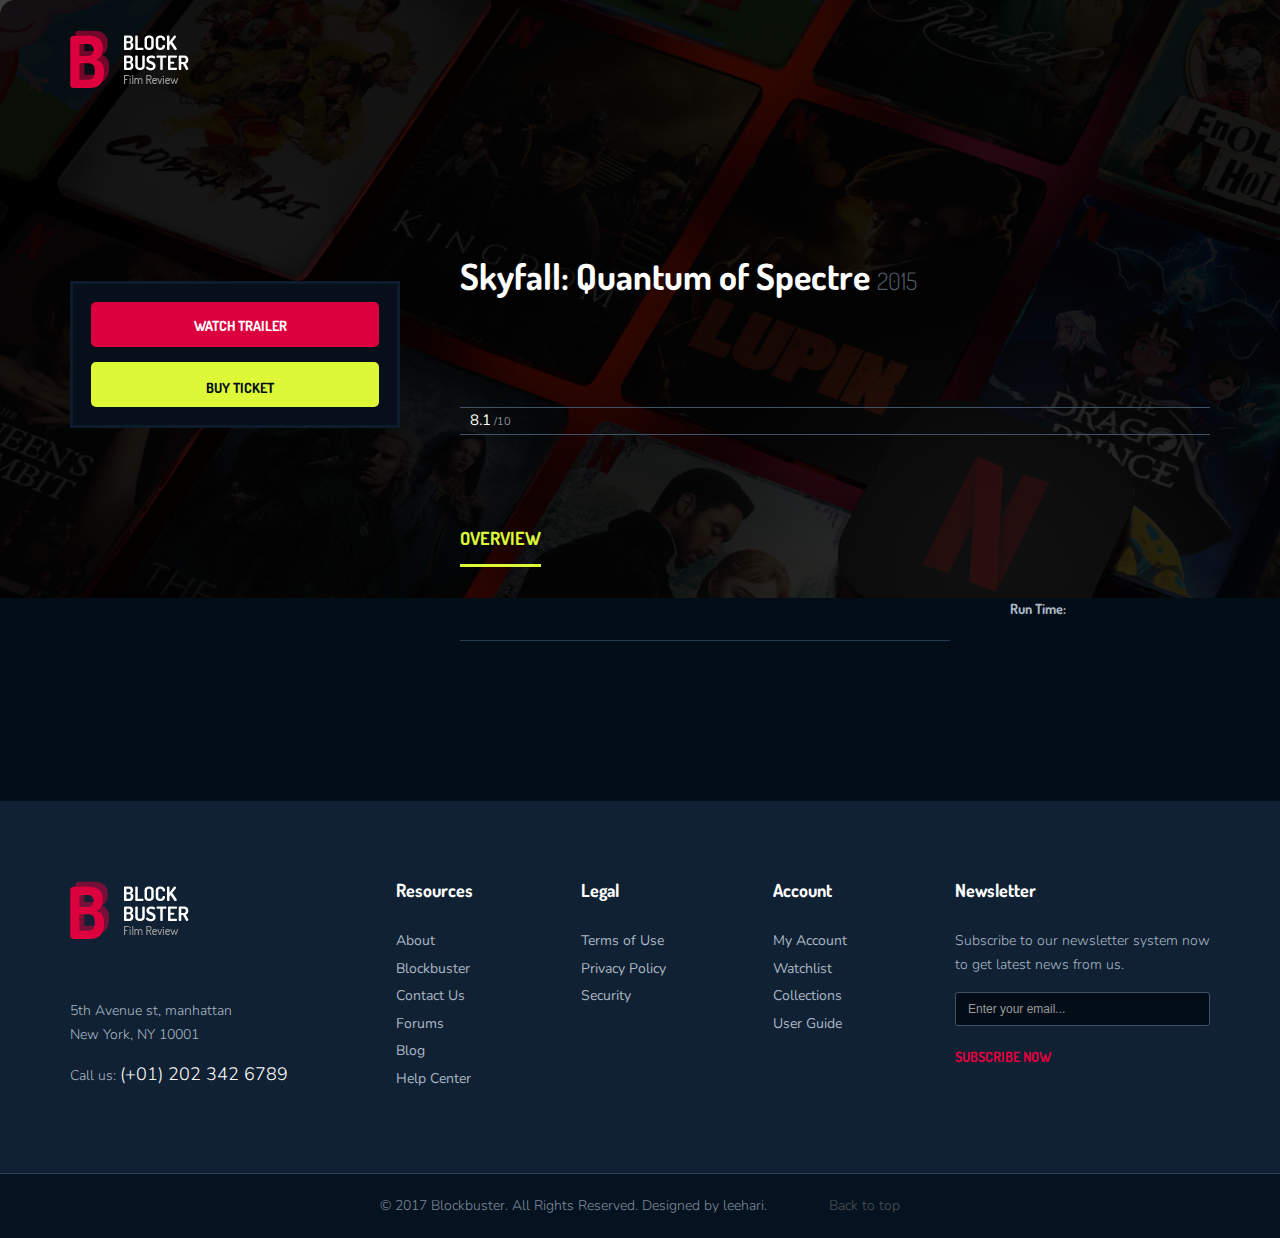
==== commit fd87308c: "fixed bug in production" ====
--- a/moviesingle.html
+++ b/moviesingle.html
@@ -9,7 +9,7 @@
 <html lang="en" class="no-js">
 <head>
 	<!-- Basic need -->
-	<title>Movie Rating</title>
+	<title>Movie Description</title>
 	<meta charset="UTF-8">
 	<meta name="description" content="">
 	<meta name="keywords" content="">
@@ -35,86 +35,6 @@
         <span></span>
     </div>
 </div>
-<!--end of preloading-->
-<!--login form popup-->
-<div class="login-wrapper" id="login-content">
-    <div class="login-content">
-        <a href="#" class="close">x</a>
-        <h3>Login</h3>
-        <form method="post" action="login.php">
-        	<div class="row">
-        		 <label for="username">
-                    Username:
-                    <input type="text" name="username" id="username" placeholder="Hugh Jackman" pattern="^[a-zA-Z][a-zA-Z0-9-_\.]{8,20}$" required="required" />
-                </label>
-        	</div>
-
-            <div class="row">
-            	<label for="password">
-                    Password:
-                    <input type="password" name="password" id="password" placeholder="******" pattern="(?=^.{8,}$)((?=.*\d)|(?=.*\W+))(?![.\n])(?=.*[A-Z])(?=.*[a-z]).*$" required="required" />
-                </label>
-            </div>
-            <div class="row">
-            	<div class="remember">
-					<div>
-						<input type="checkbox" name="remember" value="Remember me"><span>Remember me</span>
-					</div>
-            		<a href="#">Forget password ?</a>
-            	</div>
-            </div>
-           <div class="row">
-           	 <button type="submit">Login</button>
-           </div>
-        </form>
-        <div class="row">
-        	<p>Or via social</p>
-            <div class="social-btn-2">
-            	<a class="fb" href="#"><i class="ion-social-facebook"></i>Facebook</a>
-            	<a class="tw" href="#"><i class="ion-social-twitter"></i>twitter</a>
-            </div>
-        </div>
-    </div>
-</div>
-<!--end of login form popup-->
-<!--signup form popup-->
-<div class="login-wrapper"  id="signup-content">
-    <div class="login-content">
-        <a href="#" class="close">x</a>
-        <h3>sign up</h3>
-        <form method="post" action="signup.php">
-            <div class="row">
-                 <label for="username-2">
-                    Username:
-                    <input type="text" name="username" id="username-2" placeholder="Hugh Jackman" pattern="^[a-zA-Z][a-zA-Z0-9-_\.]{8,20}$" required="required" />
-                </label>
-            </div>
-
-            <div class="row">
-                <label for="email-2">
-                    your email:
-                    <input type="password" name="email" id="email-2" placeholder="" pattern="(?=^.{8,}$)((?=.*\d)|(?=.*\W+))(?![.\n])(?=.*[A-Z])(?=.*[a-z]).*$" required="required" />
-                </label>
-            </div>
-             <div class="row">
-                <label for="password-2">
-                    Password:
-                    <input type="password" name="password" id="password-2" placeholder="" pattern="(?=^.{8,}$)((?=.*\d)|(?=.*\W+))(?![.\n])(?=.*[A-Z])(?=.*[a-z]).*$" required="required" />
-                </label>
-            </div>
-             <div class="row">
-                <label for="repassword-2">
-                    re-type Password:
-                    <input type="password" name="password" id="repassword-2" placeholder="" pattern="(?=^.{8,}$)((?=.*\d)|(?=.*\W+))(?![.\n])(?=.*[A-Z])(?=.*[a-z]).*$" required="required" />
-                </label>
-            </div>
-           <div class="row">
-             <button type="submit">sign up</button>
-           </div>
-        </form>
-    </div>
-</div>
-<!--end of signup form popup-->
 
 <!-- BEGIN | Header -->
 <header class="ht-header">
@@ -130,7 +50,7 @@
 							<span></span>
 						</div>
 				    </div>
-				    <a href="moviegridfw.html"><img class="logo" src="/images/logo1.png" alt="" width="119" height="58"></a>
+				    <a href="index.html"><img class="logo" src="images/logo1.png" alt="" width="119" height="58"></a>
 			    </div>
 				<!-- Collect the nav links, forms, and other content for toggling -->
 
@@ -205,15 +125,6 @@
 						            		<div class="title-hd-sm">
 
 											</div>
-											<div class="mvsingle-item ov-item">
-												<a class="img-lightbox"  data-fancybox-group="gallery" href="images/uploads/image11.jpg" ><img src="/images/uploads/image1.jpg" alt=""></a>
-												<a class="img-lightbox"  data-fancybox-group="gallery" href="images/uploads/image21.jpg" ><img src="/images/uploads/image2.jpg" alt=""></a>
-												<a class="img-lightbox"  data-fancybox-group="gallery" href="images/uploads/image31.jpg" ><img src="/images/uploads/image3.jpg" alt=""></a>
-												<div class="vd-it">
-													<img class="vd-img" src="/images/uploads/image4.jpg" alt="">
-													<a class="fancybox-media hvr-grow" href="https://www.youtube.com/embed/o-0hcF97wy0"><img src="/images/uploads/play-vd.png" alt=""></a>
-												</div>
-											</div>
 											<!-- movie cast -->
 											<div class="mvcast-item">
 
@@ -224,9 +135,6 @@
 						            			<h6>Run Time:</h6>
 						            			<p id="run_time"></p>
 						            		</div>
-						            		<div class="ads">
-												<img src="/images/uploads/ads1.png" alt="">
-											</div>
 						            	</div>
 						            </div>
 						        </div>
@@ -253,7 +161,6 @@
 										</div>
 										<div class="mv-user-review-item">
 											<div class="user-infor">
-												<img src="/images/uploads/userava1.jpg" alt="">
 												<div>
 													<h3>Best Marvel movie in my opinion</h3>
 													<div class="no-star">
--- a/css/style.css
+++ b/css/style.css
@@ -4556,7 +4556,7 @@
   -webkit-appearance: none;
   -moz-appearance: none;
   /* Firefox */
-  background: url('../images/uploads/drop-icon.png') no-repeat right 20px center;
+  background: no-repeat right 20px center;
   border-left: 1px solid #405266;
   border-right: 1px solid #405266;
   border-top: none;
@@ -5099,7 +5099,6 @@
   text-transform: none;
   border: none;
   height: 40px;
-  background: url('../images/uploads/search-bgsb.png') no-repeat right 20px center;
   -webkit-border-radius: 3px;
   -moz-border-radius: 3px;
   border-radius: 3px;
@@ -5663,11 +5662,9 @@
 }
 /*series single hero*/
 .sr-single-hero {
-  background: url('../images/uploads/sr-single.jpg') no-repeat;
   height: 598px;
 }
 .hero3 {
-  background: url('../images/uploads/celeb-hero-single.jpg') no-repeat;
   height: 538px;
 }
 .common-hero {
@@ -5679,7 +5676,6 @@
 }
 .user-hero {
   height: 385px;
-  background: url('../images/uploads/user-hero-bg.jpg') no-repeat;
 }
 .user-hero .hero-ct {
   padding-top: 225px;
@@ -5711,7 +5707,6 @@
   background-color: rgba(0, 0, 0, 0.4);
 }
 .landing-hero {
-  background-image: url('../images/uploads/user-hero-bg.jpg');
   box-shadow: inset 0 0 1000px rgba(0, 0, 0, 0.5);
   text-align: center;
   padding: 110px 0;
@@ -6424,8 +6419,6 @@
 .form-style-1 select {
   -webkit-appearance: none;
   -moz-appearance: none;
-  /* Firefox */
-  background: url('../images/uploads/drop-icon.png') no-repeat right 20px center;
   background-color: #233a50;
 }
 @media (max-width: 991px) {
@@ -6684,7 +6677,6 @@
   }
 }
 .page-single-2 {
-  background: url('../images/uploads/error-bg.jpg') no-repeat;
   background-position: center;
   text-align: center;
   background-size: cover;
@@ -7046,7 +7038,6 @@
   background-color: #00b9ef;
 }
 .slider {
-  background: url('../images/uploads/slider-bg.jpg') no-repeat;
   background-position: center;
   text-align: center;
   background-size: cover;
@@ -7131,7 +7122,6 @@
   text-align: right;
 }
 .sliderv2 {
-  background: url('../images/uploads/slider-bg2.jpg') no-repeat;
   padding-bottom: 0;
   padding-top: 180px;
   overflow: hidden;
@@ -7941,8 +7931,6 @@
   border-right: 1px solid #020d18;
   -webkit-appearance: none;
   -moz-appearance: none;
-  /* Firefox */
-  background: url('../images/uploads/drop-icon.png') no-repeat right 20px center;
   text-transform: uppercase;
   color: #ffffff;
 }
@@ -7950,7 +7938,7 @@
   color: #abb7c4;
 }
 header .top-search input {
-  background: url('../images/uploads/topsearch.png') no-repeat right 20px center;
+  background: no-repeat right 20px center;
 }
 header #nav-icon1 {
   width: 15px;
@@ -8222,7 +8210,6 @@
   -webkit-border-radius: 3px;
   -moz-border-radius: 3px;
   border-radius: 3px;
-  background: url('../images/uploads/search-bg.png') no-repeat right 20px center;
 }
 footer .ft-copyright {
   display: -webkit-flex;
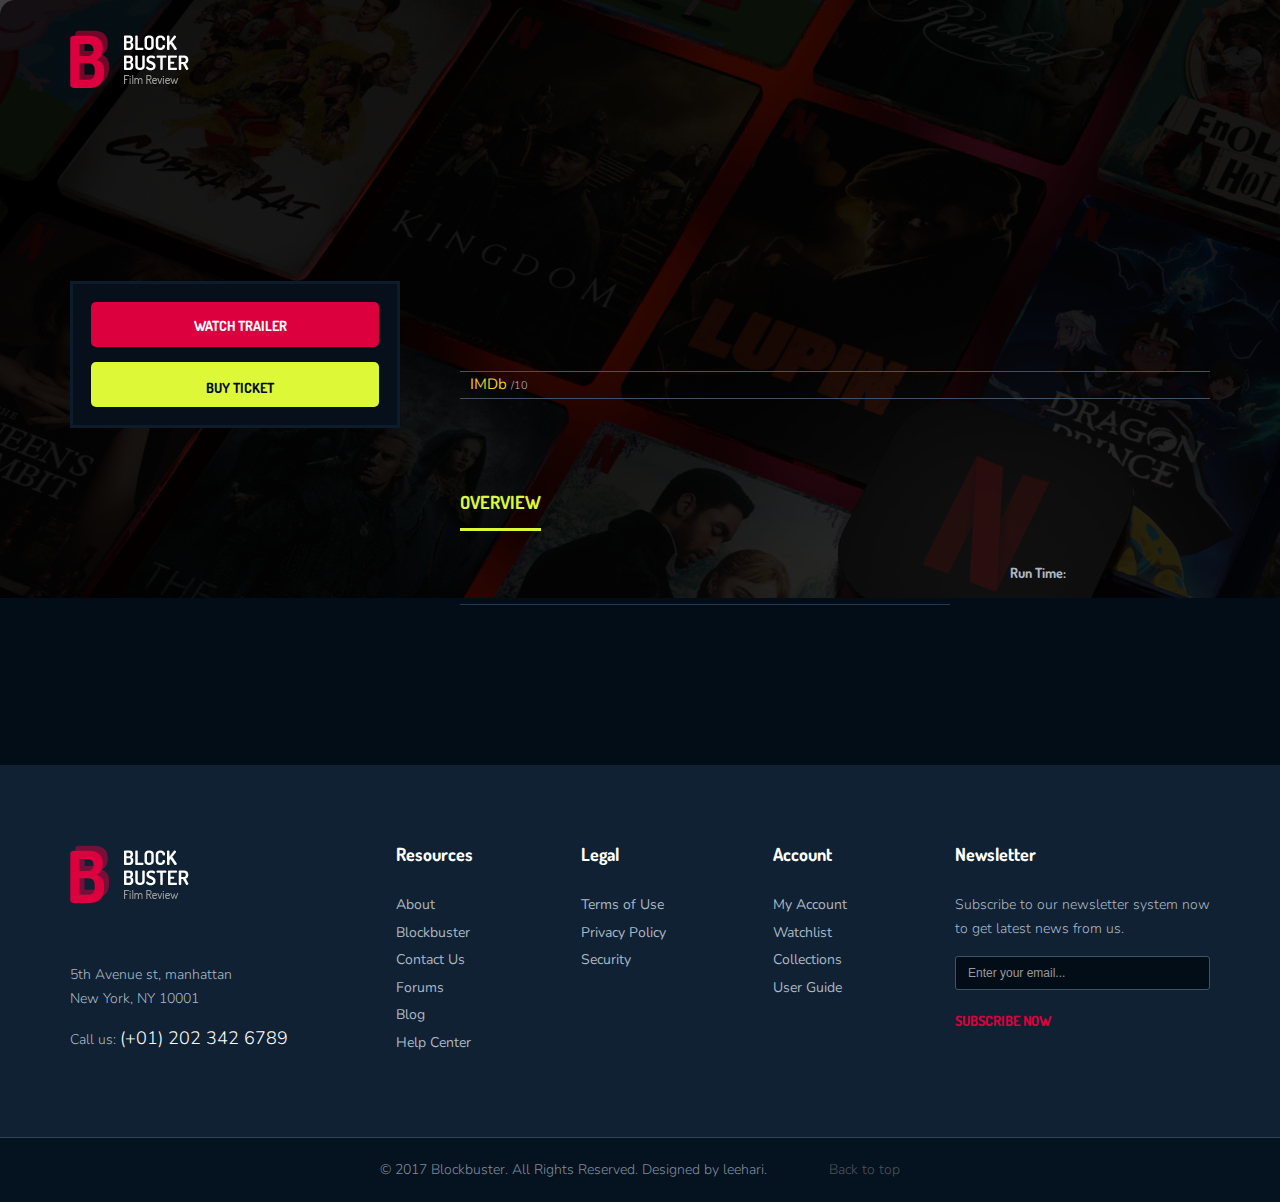
==== commit 95de934e: "progress" ====
--- a/moviesingle.html
+++ b/moviesingle.html
@@ -94,7 +94,7 @@
 			</div>
 			<div class="col-md-8 col-sm-12 col-xs-12">
 				<div class="movie-single-ct main-content">
-					<h1 class="bd-hd">Skyfall: Quantum of Spectre <span>2015</span></h1>
+					<h1 class="bd-hd" id="single_title"></h1>
 					<div class="social-btn">
 						<div class="hover-bnt">
 							<div class="hvr-item">
@@ -108,7 +108,7 @@
 					<div class="movie-rate">
 						<div class="rate">
 							<i class="ion-android-star"></i>
-							<p><span>8.1</span> /10<br>
+							<p><span style="color:#F3CE13">IMDb </span><span id="imdb_single"></span> /10<br>
 							</p>
 						</div>
 					</div>
@@ -138,51 +138,6 @@
 						            	</div>
 						            </div>
 						        </div>
-						        <div id="reviews" class="tab review">
-						           <div class="row">
-						            	<div class="rv-hd">
-						            		<div class="div">
-							            		<h3>Related Movies To</h3>
-						       	 				<h2>Skyfall: Quantum of Spectre</h2>
-							            	</div>
-							            	<a href="#" class="redbtn">Write Review</a>
-						            	</div>
-						            	<div class="topbar-filter">
-											<p>Found <span>56 reviews</span> in total</p>
-											<label>Filter by:</label>
-											<select>
-												<option value="popularity">Popularity Descending</option>
-												<option value="popularity">Popularity Ascending</option>
-												<option value="rating">Rating Descending</option>
-												<option value="rating">Rating Ascending</option>
-												<option value="date">Release date Descending</option>
-												<option value="date">Release date Ascending</option>
-											</select>
-										</div>
-										<div class="mv-user-review-item">
-											<div class="user-infor">
-												<div>
-													<h3>Best Marvel movie in my opinion</h3>
-													<div class="no-star">
-														<i class="ion-android-star"></i>
-														<i class="ion-android-star"></i>
-														<i class="ion-android-star"></i>
-														<i class="ion-android-star"></i>
-														<i class="ion-android-star"></i>
-														<i class="ion-android-star"></i>
-														<i class="ion-android-star"></i>
-														<i class="ion-android-star"></i>
-														<i class="ion-android-star"></i>
-														<i class="ion-android-star last"></i>
-													</div>
-													<p class="time">
-														17 December 2016 by <a href="#"> hawaiipierson</a>
-													</p>
-												</div>
-											</div>
-											<p>This is by far one of my favorite movies from the MCU. The introduction of new Characters both good and bad also makes the movie more exciting. giving the characters more of a back story can also help audiences relate more to different characters better, and it connects a bond between the audience and actors or characters. Having seen the movie three times does not bother me here as it is as thrilling and exciting every time I am watching it. In other words, the movie is by far better than previous movies (and I do love everything Marvel), the plotting is splendid (they really do out do themselves in each film, there are no problems watching it more than once.</p>
-										</div>
-						        </div>
 						        </div>
 
 
